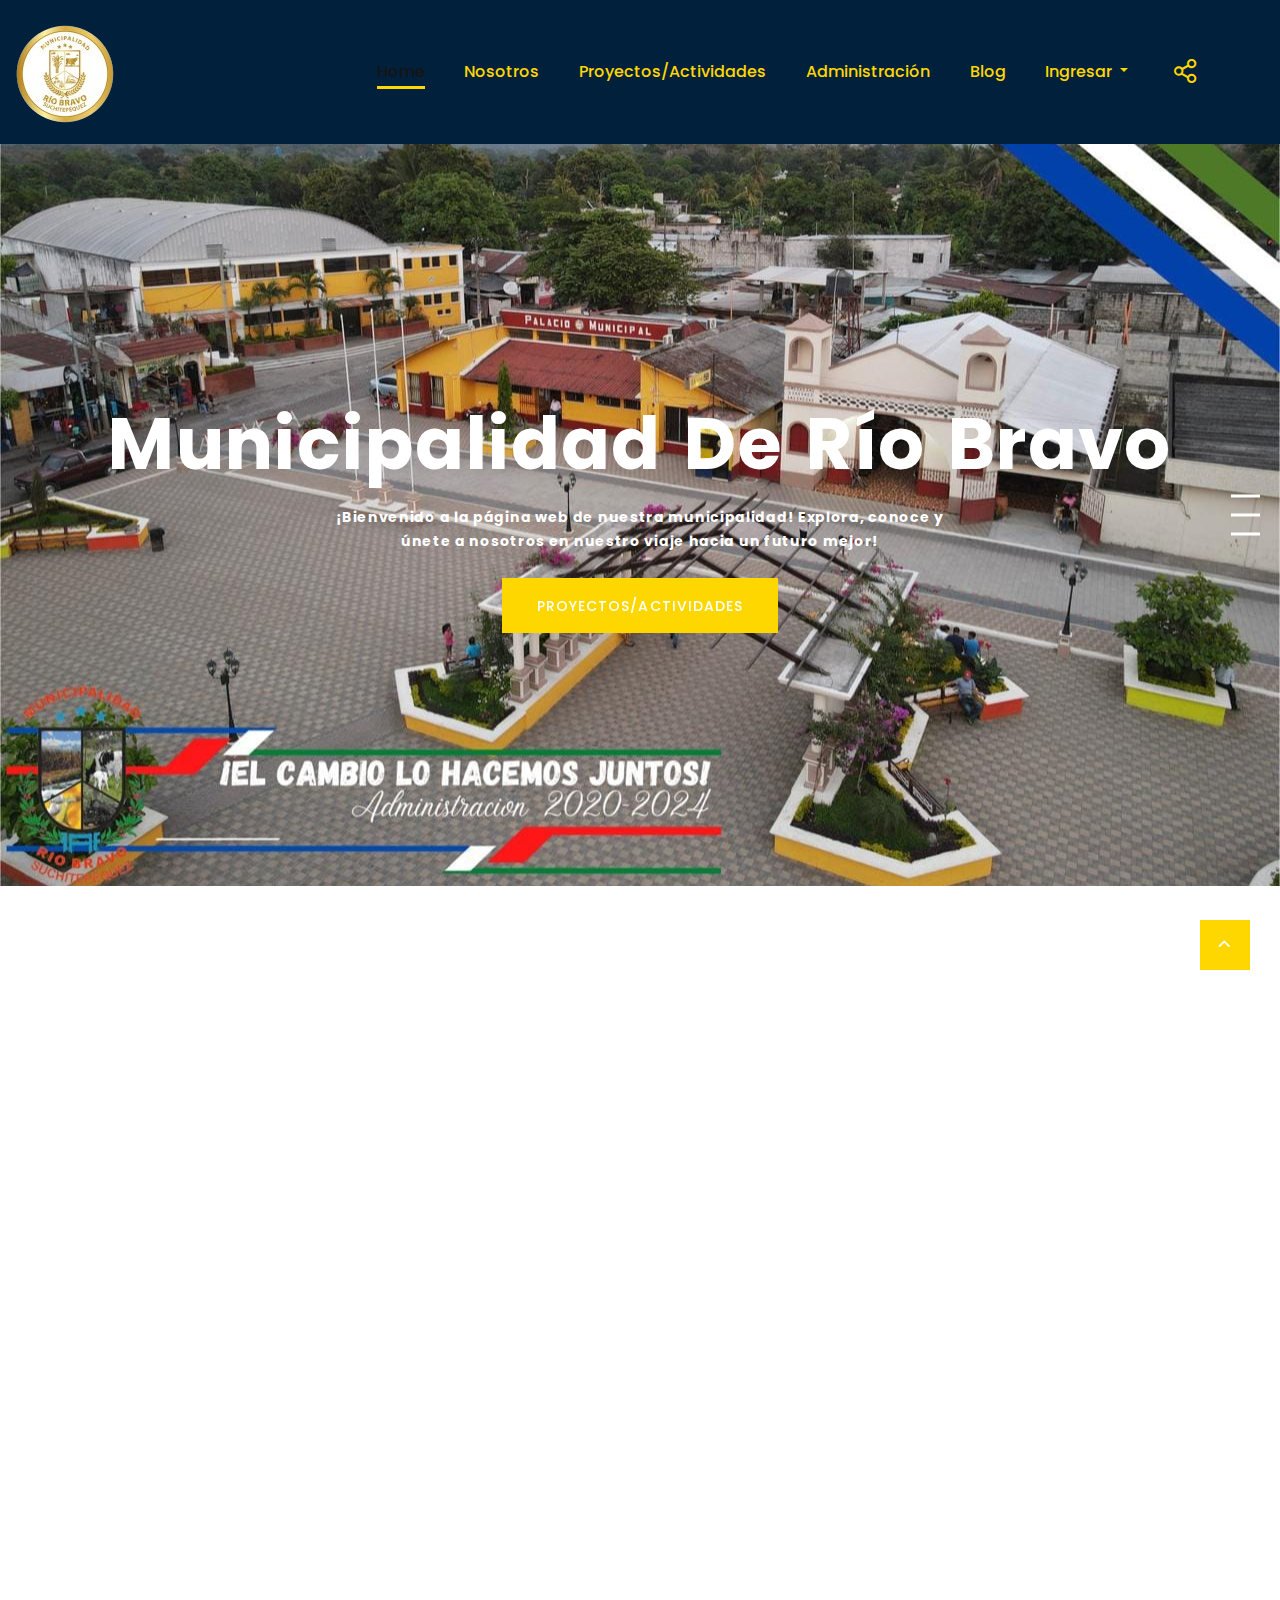
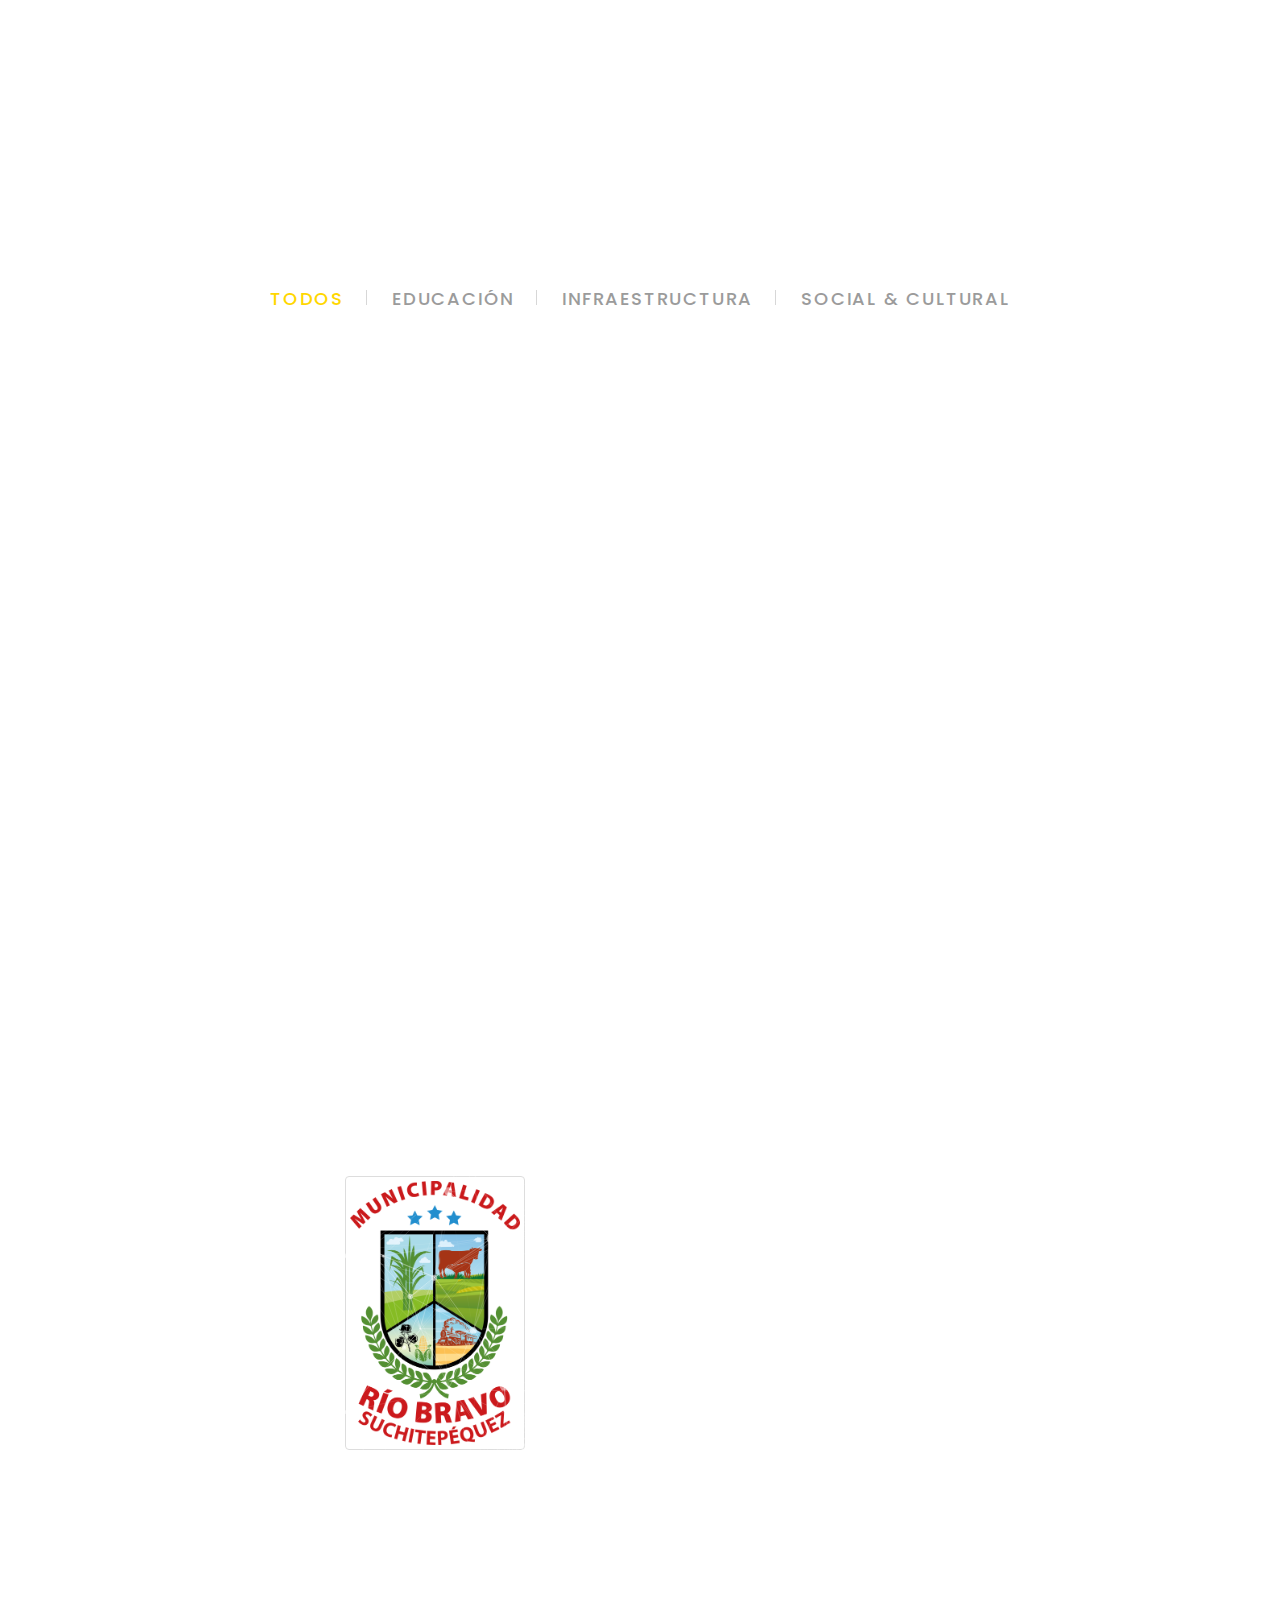
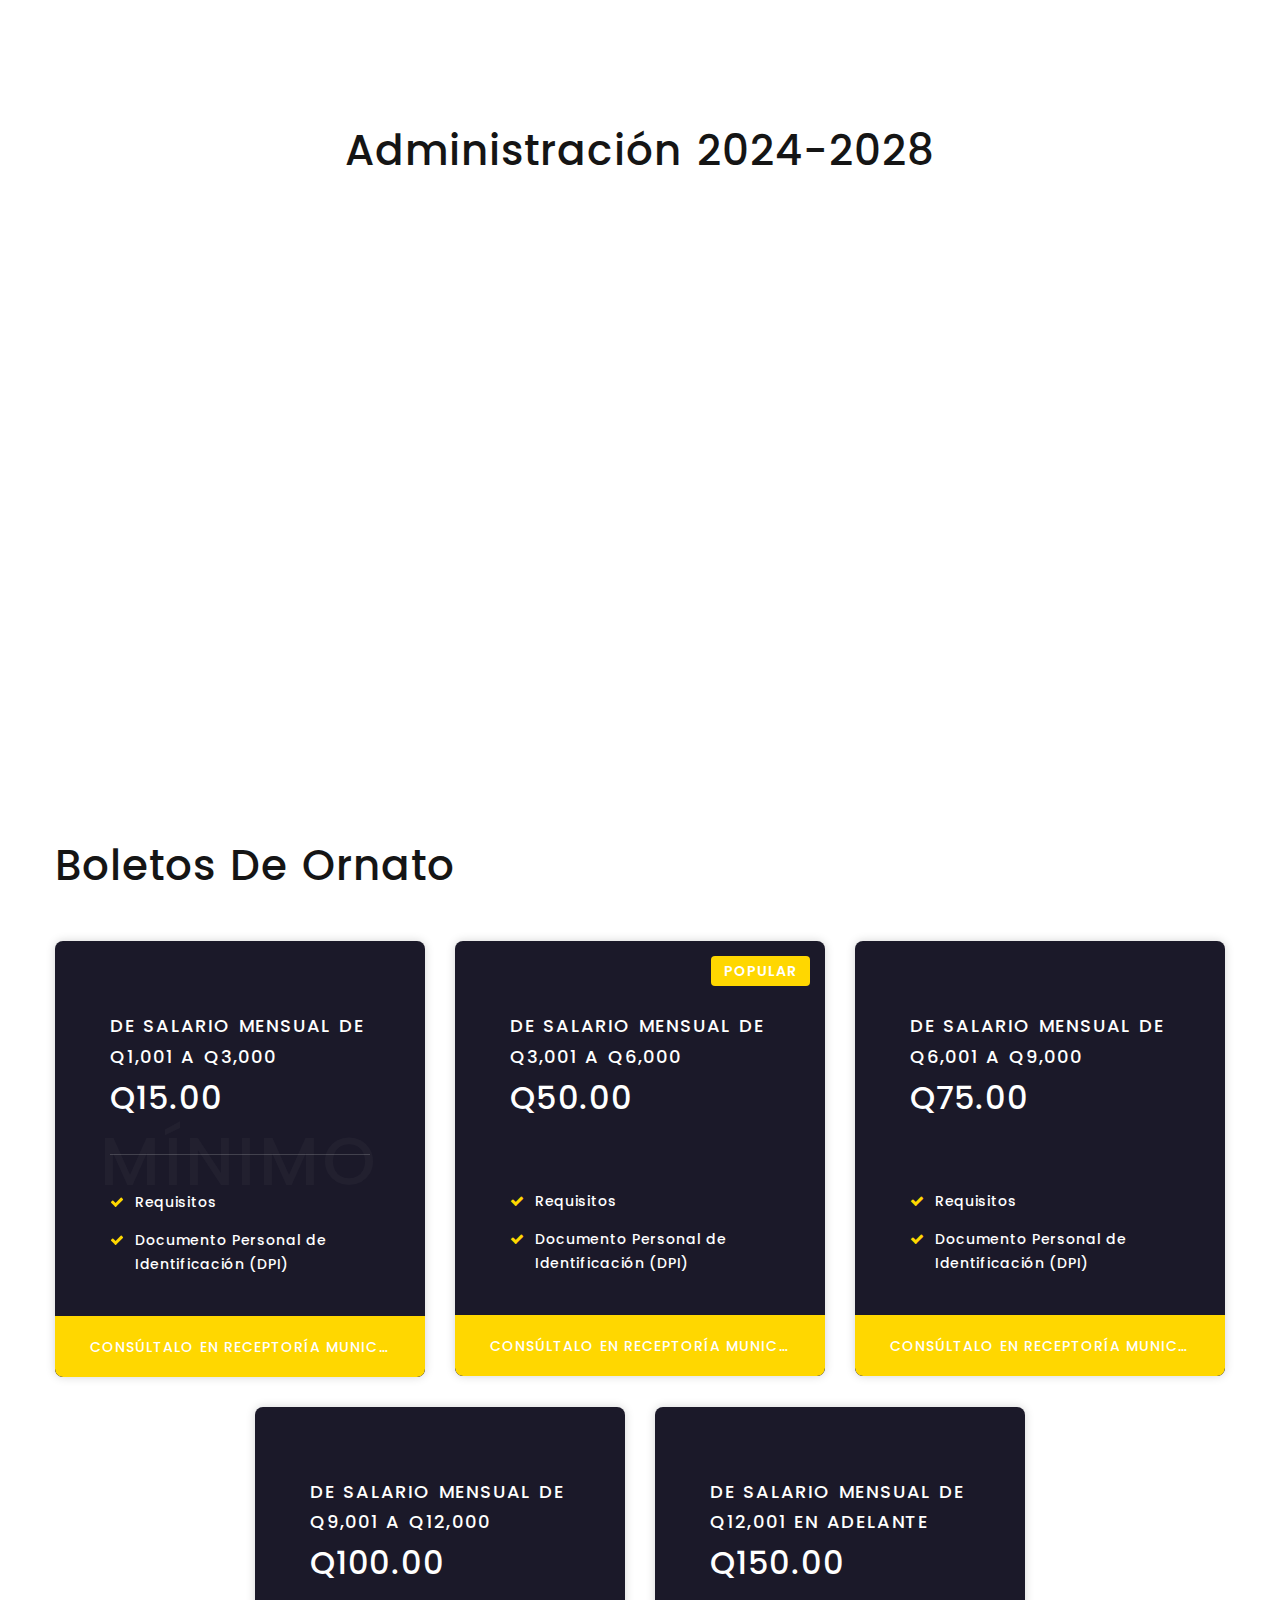
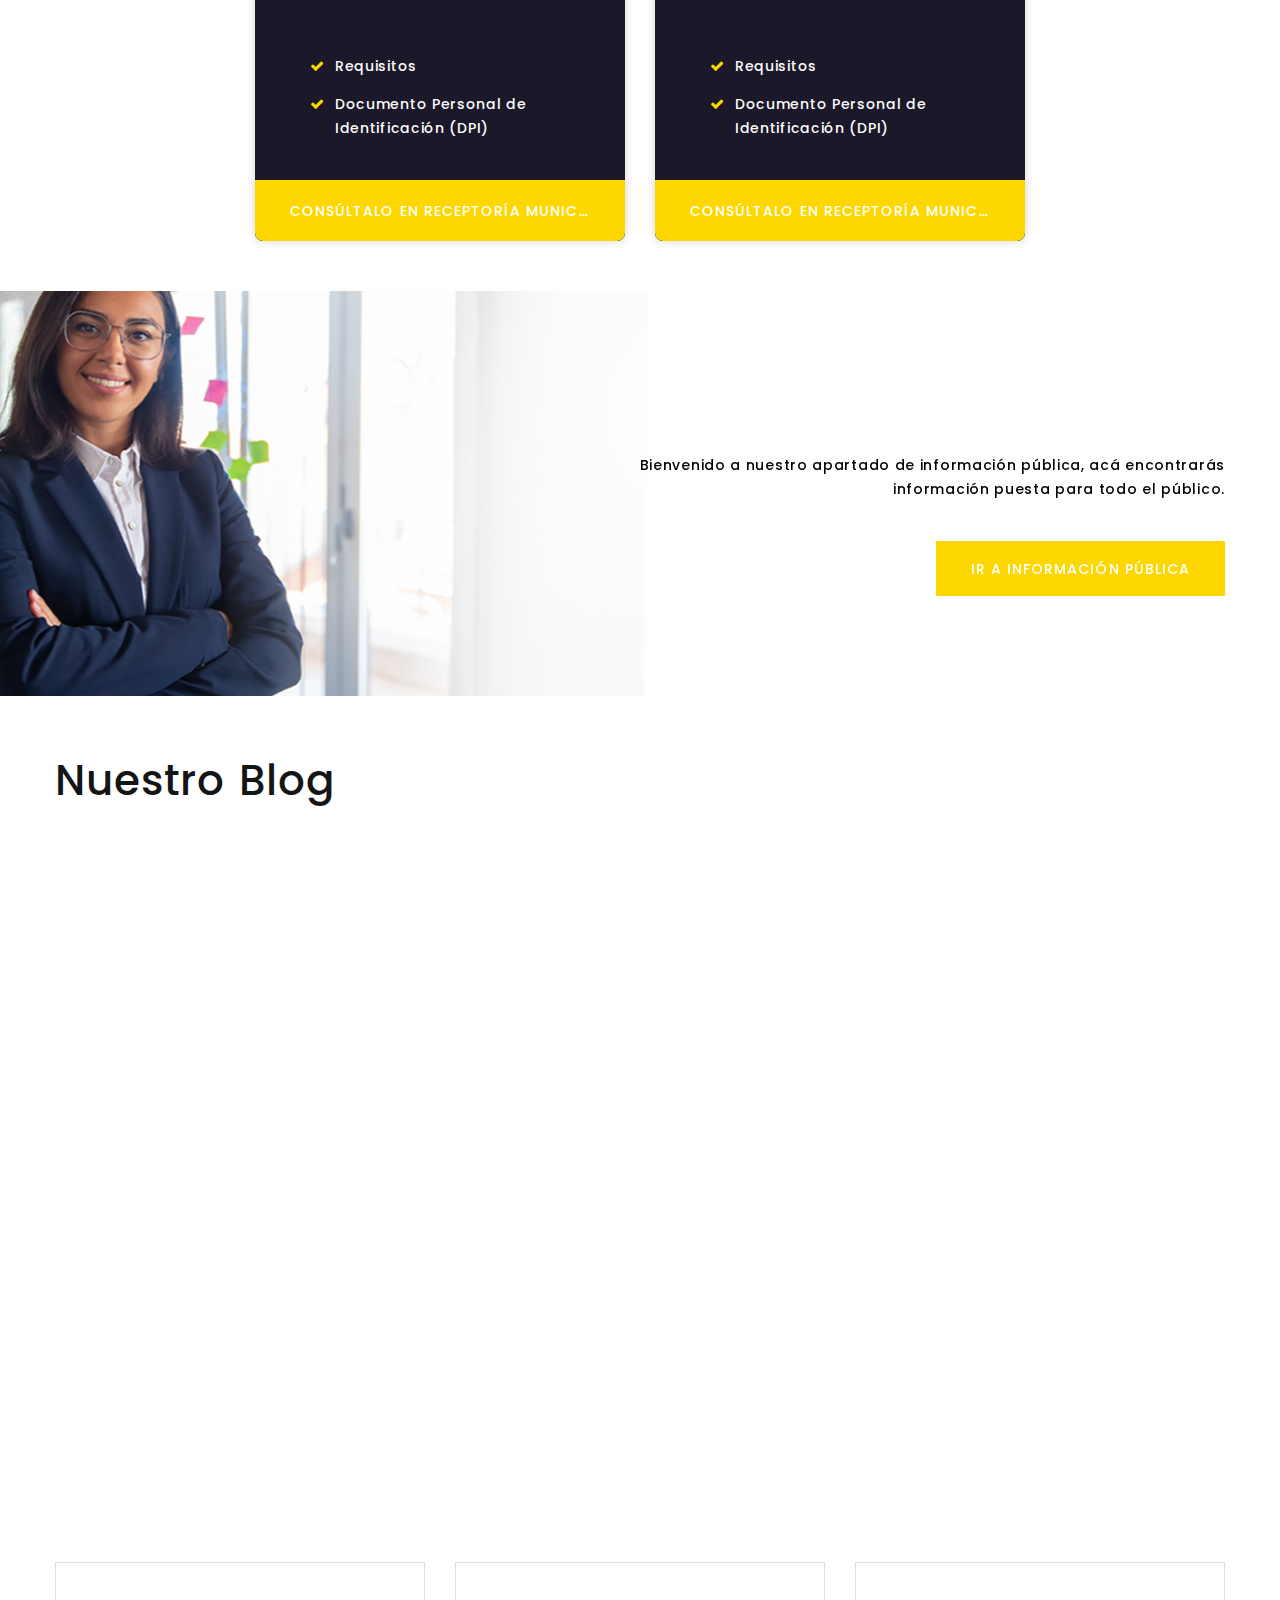
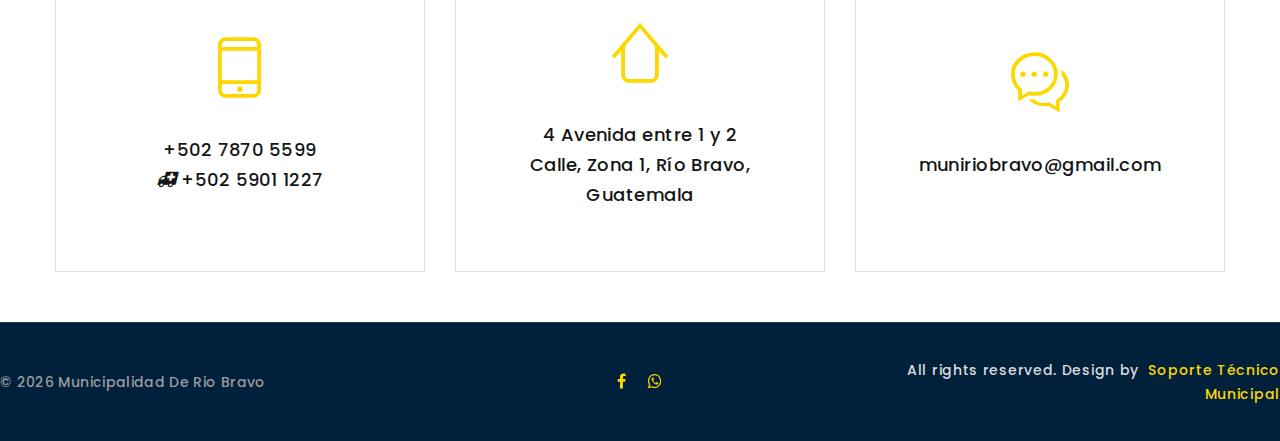
==== index.html @ 3d0d343c "Update index.html" ====
<!DOCTYPE html>
<html class="wide wow-animation" lang="en">
  <head>
    <title>Municipalidad de Río Bravo | Home</title>
    <meta name="description" content="Sitio Oficial de Municipalidad de Río Bravo">
    <meta name="format-detection" content="telephone=no">
    <meta name="viewport" content="width=device-width, height=device-height, initial-scale=1.0, maximum-scale=1.0, user-scalable=0">
    <meta http-equiv="X-UA-Compatible" content="IE=edge">
    <meta name="keywords" content="municipalidad, rio bravo, muni rio bravo, RIO BRAVO, mi muni">
    <meta charset="utf-8">
    <link rel="icon" href="images/logo2.ico" type="image/x-icon">
    <!-- Stylesheets-->
    <link rel="stylesheet" type="text/css" href="//fonts.googleapis.com/css?family=Poppins:400,500,600%7CTeko:300,400,500%7CMaven+Pro:500">
    <script src="https://cdn.jsdelivr.net/npm/bootstrap@5.3.3/dist/js/bootstrap.bundle.min.js" integrity="sha384-YvpcrYf0tY3lHB60NNkmXc5s9fDVZLESaAA55NDzOxhy9GkcIdslK1eN7N6jIeHz" crossorigin="anonymous"></script>
    <link href="https://cdn.jsdelivr.net/npm/bootstrap@5.3.3/dist/css/bootstrap.min.css" rel="stylesheet" integrity="sha384-QWTKZyjpPEjISv5WaRU9OFeRpok6YctnYmDr5pNlyT2bRjXh0JMhjY6hW+ALEwIH" crossorigin="anonymous">
    <link rel="stylesheet" href="css/bootstrap.css">
    <link rel="stylesheet" href="css/fonts.css">
    <link rel="stylesheet" href="css/style.css">
    <style>.ie-panel{display: none;background: #212121;padding: 10px 0;box-shadow: 3px 3px 5px 0 rgba(0,0,0,.3);clear: both;text-align:center;position: relative;z-index: 1;} html.ie-10 .ie-panel, html.lt-ie-10 .ie-panel {display: block;}</style>
  </head>
  <body>
    <div class="ie-panel"><a href="http://windows.microsoft.com/en-US/internet-explorer/"><img src="images/ie8-panel/warning_bar_0000_us.jpg" height="42" width="820" alt="You are using an outdated browser. For a faster, safer browsing experience, upgrade for free today."></a></div>
    <div class="preloader">
      <div class="preloader-body">
        <div class="cssload-container"><span></span><span></span><span></span><span></span>
        </div>
      </div>
    </div>
    <div class="page">
      <div id="home">
        <!-- Page Header-->
        <header class="section page-header">
          <!-- RD Navbar-->
          <div class="rd-navbar-wrap">
            <nav class="rd-navbar rd-navbar-classic" data-layout="rd-navbar-fixed" data-sm-layout="rd-navbar-fixed" data-md-layout="rd-navbar-fixed" data-md-device-layout="rd-navbar-fixed" data-lg-layout="rd-navbar-static" data-lg-device-layout="rd-navbar-fixed" data-xl-layout="rd-navbar-static" data-xl-device-layout="rd-navbar-static" data-xxl-layout="rd-navbar-static" data-xxl-device-layout="rd-navbar-static" data-lg-stick-up-offset="46px" data-xl-stick-up-offset="46px" data-xxl-stick-up-offset="46px" data-lg-stick-up="true" data-xl-stick-up="true" data-xxl-stick-up="true">
              <div class="rd-navbar-main-outer">
                <div class="rd-navbar-main">
                  <!-- RD Navbar Panel-->
                  <div class="rd-navbar-panel">
                    <!-- RD Navbar Toggle-->
                    <button class="rd-navbar-toggle" data-rd-navbar-toggle=".rd-navbar-nav-wrap"><span></span></button>
                    <!-- RD Navbar Brand-->
                    <div class="rd-navbar-brand"><a class="brand" href="index.html"><img src="images/logomuni2.png" alt="" width="270" height="50"/></a></div>
                  </div>
                  <div class="rd-navbar-main-element">
                    <div class="rd-navbar-nav-wrap">
                      <!-- RD Navbar Share-->
                      <div class="rd-navbar-share fl-bigmug-line-share27" data-rd-navbar-toggle=".rd-navbar-share-list">
                        <ul class="list-inline rd-navbar-share-list">
                          <li class="rd-navbar-share-list-item"><a class="icon fa fa-facebook" href="https://www.facebook.com/muniriobravo"></a></li>
                          <li class="rd-navbar-share-list-item"><a class="icon fa fa-whatsapp" href="https://whatsapp.com/channel/0029VagT1qfKwqSZKVDNvS0j" target="_blank"></a></li>
                        </ul>
                      </div>
                      <ul class="rd-navbar-nav">
                        <li class="rd-nav-item active"><a class="rd-nav-link" href="#home">Home</a></li>
                        <li class="rd-nav-item"><a class="rd-nav-link" href="#services">Nosotros</a></li>
                        <li class="rd-nav-item"><a class="rd-nav-link" href="#projects">Proyectos/Actividades</a></li>
                        <li class="rd-nav-item"><a class="rd-nav-link" href="#team">Administración</a></li>
                        <li class="rd-nav-item"><a class="rd-nav-link" href="#news">Blog</a></li>
                        <li class="rd-nav-item">
                          <a class="rd-nav-link dropdown-toggle" href="#" role="button" data-bs-toggle="dropdown" aria-expanded="false">
                            Ingresar
                          </a>
                          <ul class="dropdown-menu">
                            <li><a class="dropdown-item" href="" style="cursor: not-allowed;" title="EN DESARROLLO">COMRED</a></li>
                            <li><a class="dropdown-item" href="" style="cursor: not-allowed;" title="EN DESARROLLO">INGRESAR</a></li>
                            <li><a class="dropdown-item" href="" style="cursor: not-allowed;" title="EN DESARROLLO">INTERNO</a></li>
                          </ul>
                        </li>
                      </ul>
                    </div>
                  </div>
                </div>
              </div>
            </nav>
          </div>
        </header>

        <!-- Swiper-->
        <section class="section swiper-container swiper-slider swiper-slider-classic" data-loop="true" data-autoplay="4859" data-simulate-touch="true" data-direction="vertical" data-nav="false">
          <div class="swiper-wrapper text-center">
            <div class="swiper-slide" data-slide-bg="images/image1.jpg">
                <div class="swiper-slide-caption section-md">
                    <div class="container">
                        <h1 class="texto1" data-caption-animate="fadeInLeft" data-caption-delay="0">Municipalidad de Río Bravo</h1>
                        <p class="text-width-large" data-caption-animate="fadeInRight" data-caption-delay="100">
                            ¡Bienvenido a la página web de nuestra municipalidad! Explora, conoce y únete a nosotros en nuestro viaje hacia un futuro mejor!
                        </p>
                        <a class="button button-primary button-ujarak" href="#projects" target="_blank" data-caption-animate="fadeInUp" data-caption-delay="200">Proyectos/Actividades</a>
                    </div>
                </div>
            </div>
            <div class="swiper-slide" data-slide-bg="images/image2.jpg">
                <div class="swiper-slide-caption section-md">
                    <div class="container">
                        <h1 class="texto1" data-caption-animate="fadeInLeft" data-caption-delay="0">Administración 2024-2028</h1>
                        <p class="text-width-large" data-caption-animate="fadeInRight" data-caption-delay="100">
                            Estamos comprometidos con el progreso y el bienestar de nuestra comunidad. Durante este período, nos esforzaremos por implementar políticas y proyectos que impulsen el desarrollo sostenible.
                        </p>
                        <a class="button button-primary button-ujarak" href="https://www.facebook.com/muniriobravo" target="_blank" data-caption-animate="fadeInUp" data-caption-delay="200">Visita Nuestras Redes Sociales</a>
                    </div>
                </div>
            </div>
            <div class="swiper-slide" data-slide-bg="images/image3.jpg">
                <div class="swiper-slide-caption section-md">
                    <div class="container">
                        <h1 class="texto1" data-caption-animate="fadeInLeft" data-caption-delay="0">El Cambio lo hacemos juntos</h1>
                        <p class="text-width-large" data-caption-animate="fadeInRight" data-caption-delay="100">
                            Suscríbete a nuestro canal en Whatsapp y mantente al pendiente de nuestras nuevas actividades/proyectos.
                        </p>
                        <a class="button button-primary button-ujarak" href="https://whatsapp.com/channel/0029VagT1qfKwqSZKVDNvS0j" target="_blank" data-caption-animate="fadeInUp" data-caption-delay="200">Únete</a>
                    </div>
                </div>
            </div>
        </div>
          <!-- Swiper Pagination-->
          <div class="swiper-pagination__module">
            <div class="swiper-pagination__fraction"><span class="swiper-pagination__fraction-index">00</span><span class="swiper-pagination__fraction-divider">/</span><span class="swiper-pagination__fraction-count">00</span></div>
            <div class="swiper-pagination__divider"></div>
            <div class="swiper-pagination"></div>
          </div>
        </section>

      </div>
      <!-- See all services-->
      <section class="section section-sm section-first bg-default text-center" id="services">
        <div class="container">
          <div class="row row-30 justify-content-center">
            <div class="col-md-7 col-lg-5 col-xl-6 text-lg-left wow fadeInUp"><img src="images/image11.jpg" alt="" width="415" height="592"/>
            </div>
            <div class="col-lg-7 col-xl-6">
              <div class="row row-30">
                <div class="col-sm-6 wow fadeInRight">
                  <article class="box-icon-modern box-icon-modern-custom">
                    <div>
                      <i class="fa fa-handshake-o" aria-hidden="true"></i>
                      <h4 class="box-icon-modern-big-title">Nuestra Visión</h3>
                      <div class="box-icon-modern-decor"></div><p class="box-icon-modern-text">Ser  una  institución   líder  en  la  prestación  de  servicios  públicos  y buscar el fortalecimiento  y  el  desarrollo  integral  invirtiendo  los  recursos  económicos  en programas  que  busquen  el  bienestar  de  la población.</p>
                    </div>
                  </article>
                </div>
                <div class="col-sm-6 wow fadeInRight" data-wow-delay=".1s">
                  <article class="box-icon-modern box-icon-modern-custom">
                    <div>
                      <i class="fa fa-gg" aria-hidden="true"></i>
                      <h4 class="box-icon-modern-big-title">Nuestra Misión</h3>
                      <div class="box-icon-modern-decor"></div><p class="box-icon-modern-text">Promover  el  desarrollo  del  municipio a través  de  actividades  para  brindar un mejor servicio  y buscar conjuntamente  un  desarrollo  socio-económico que busque mejorar la calidad de vida  y satisfaga las necesidades y  aspiraciones de la población.</p>
                    </div>
                  </article>
                </div>
              </div>
            </div>
          </div>
        </div>
      </section>

      <!-- Latest Projects-->
      <section class="section section-sm section-fluid bg-default text-center" id="projects">
        <div class="container-fluid">
          <h2 class="wow fadeInLeft">Nuestros últimos proyectos/actividades</h2>
          <p class="quote-jean wow fadeInRight" data-wow-delay=".1s">Como Municipalidad, estamos comprometidos al desarrollo de nuestro municipio, con obras para el bien común en todas las comunidades. ¡Juntos, construiremos un futuro próspero y lleno de oportunidades para todos los habitantes de nuestra población!</p>
          <div class="isotope-filters isotope-filters-horizontal">
            <button class="isotope-filters-toggle button button-md button-icon button-icon-right button-default-outline button-wapasha" data-custom-toggle="#isotope-3" data-custom-toggle-hide-on-blur="true" data-custom-toggle-disable-on-blur="true"><span class="icon fa fa-caret-down"></span>Filter</button>
            <ul class="isotope-filters-list" id="isotope-3">
              <li><a class="active" href="#" data-isotope-filter="*" data-isotope-group="gallery">Todos</a></li>
              <li><a href="#" data-isotope-filter="Type 1" data-isotope-group="gallery">Educación</a></li>
              <li><a href="#" data-isotope-filter="Type 2" data-isotope-group="gallery">Infraestructura</a></li>
              <li><a href="#" data-isotope-filter="Type 3" data-isotope-group="gallery">Social & Cultural</a></li>
              <!--<li><a href="#" data-isotope-filter="Type 4" data-isotope-group="gallery">UX and Design</a></li>-->
            </ul>
          </div>
          <div class="row row-30 isotope" data-isotope-layout="fitRows" data-isotope-group="gallery" data-lightgallery="group">
            <div class="col-sm-6 col-lg-4 col-xxl-3 isotope-item wow fadeInRight" data-filter="Type 1" data-wow-delay=".1s">
              <!-- Thumbnail Classic-->
              <article class="thumbnail thumbnail-classic thumbnail-md">
                <div class="thumbnail-classic-figure"><img src="images/dia_maestro.png" alt="" width="420" height="350"/>
                </div>
                <div class="thumbnail-classic-caption">
                  <div class="thumbnail-classic-title-wrap"><a class="icon fl-bigmug-line-zoom60" href="images/celebración_día_del_maestro.jpg" data-lightgallery="item"><img src="images/celebración_día_del_maestro.jpg" alt="" width="420" height="350"/></a>
                    <h5 class="thumbnail-classic-title"><a href="#">Celebración del dia del maestro</a></h5>
                  </div>
                  <p class="thumbnail-classic-text">Los maestros juegan un rol fundamental dentro de la sociedad, pues son ellos quienes educan a las generaciones del futuro. </p>
                </div>
              </article>
            </div>
            <div class="col-sm-6 col-lg-4 col-xxl-3 isotope-item wow fadeInRight" data-filter="Type 2" data-wow-delay=".2s">
              <!-- Thumbnail Classic-->
              <article class="thumbnail thumbnail-classic thumbnail-md">
                <div class="thumbnail-classic-figure"><img src="images/mejoramiento_calle_las_flores.png" alt="" width="420" height="350"/>
                </div>
                <div class="thumbnail-classic-caption">
                  <div class="thumbnail-classic-title-wrap"><a class="icon fl-bigmug-line-zoom60" href="images/inauguración_calle_san_antonio_las_flores.jpg" data-lightgallery="item"><img src="images/inauguración_calle_san_antonio_las_flores.jpg" alt="" width="420" height="350"/></a>
                    <h5 class="thumbnail-classic-title"><a href="#">Mejoramiento de Calle en San Antonio, Las Flores</a></h5>
                  </div>
                  <p class="thumbnail-classic-text">Inauguración de la calle de San Antonio, Las Flores. En Río Bravo seguimos avanzando por un mejor futuro!</p>
                </div>
              </article>
            </div>
            <div class="col-sm-6 col-lg-4 col-xxl-3 isotope-item wow fadeInRight" data-filter="Type 2" data-wow-delay=".2s">
              <!-- Thumbnail Classic-->
              <article class="thumbnail thumbnail-classic thumbnail-md">
                <div class="thumbnail-classic-figure"><img src="images/escuela_de_varones.png" alt="" width="420" height="350"/>
                </div>
                <div class="thumbnail-classic-caption">
                  <div class="thumbnail-classic-title-wrap"><a class="icon fl-bigmug-line-zoom60" href="images/escuela_de_varones_construcción.jpg" data-lightgallery="item"><img src="images/escuela_de_varones_construcción.jpg" alt="" width="420" height="350"/></a>
                    <h5 class="thumbnail-classic-title"><a href="#">Mejoramiento de Escuela Oficial Urbana para Varones</a></h5>
                  </div>
                  <p class="thumbnail-classic-text">Inauguración de la Escuela Oficial Urbana para Varones. En Río Bravo seguimos avanzando por un mejor futuro!</p>
                </div>
              </article>
            </div>
            <div class="col-sm-6 col-lg-4 col-xxl-3 isotope-item wow fadeInRight" data-filter="Type 3" data-wow-delay=".3s">
              <!-- Thumbnail Classic-->
              <article class="thumbnail thumbnail-classic thumbnail-md">
                <div class="thumbnail-classic-figure"><img src="images/día_de_la_madre.png" alt="" width="420" height="350"/>
                </div>
                <div class="thumbnail-classic-caption">
                  <div class="thumbnail-classic-title-wrap"><a class="icon fl-bigmug-line-zoom60" href="images/celebración_día_de_la_madre.jpg" data-lightgallery="item"><img src="images/celebración_día_de_la_madre.jpg" alt="" width="420" height="350"/></a>
                    <h5 class="thumbnail-classic-title"><a href="#">Celebración del Día de la Madre</a></h5>
                  </div>
                  <p class="thumbnail-classic-text">¡Porque Madre solo hay una!, por eso hoy agasajamos a las madrecitas de nuestro bello municipio con las bellas notas de la Marimba y compartiendo un delicioso churrasquito para el deleite de ellas.</p>
                </div>
              </article>
            </div>
            <div class="col-sm-6 col-lg-4 col-xxl-3 isotope-item wow fadeInLeft" data-filter="Type 3">
              <!-- Thumbnail Classic-->
              <article class="thumbnail thumbnail-classic thumbnail-md">
                <div class="thumbnail-classic-figure"><img src="images/semana_santa1.png" alt="" width="420" height="350"/>
                </div>
                <div class="thumbnail-classic-caption">
                  <div class="thumbnail-classic-title-wrap"><a class="icon fl-bigmug-line-zoom60" href="images/semana_santa.jpg" data-lightgallery="item"><img src="images/semana_santa.jpg" alt="" width="420" height="350"/></a>
                    <h5 class="thumbnail-classic-title"><a href="#">Semana Santa 2024</a></h5>
                  </div>
                  <p class="thumbnail-classic-text">¡Celebramos nuestra semana santa 2024 de la mejor manera!</p>
                </div>
              </article>
            </div>
            <div class="col-sm-6 col-lg-4 col-xxl-3 isotope-item wow fadeInRight" data-filter="Type 2" data-wow-delay=".2s">
              <!-- Thumbnail Classic-->
              <article class="thumbnail thumbnail-classic thumbnail-md">
                <div class="thumbnail-classic-figure"><img src="images/mejoramiento_callesantotomas2.png" alt="" width="420" height="350"/>
                </div>
                <div class="thumbnail-classic-caption">
                  <div class="thumbnail-classic-title-wrap"><a class="icon fl-bigmug-line-zoom60" href="images/mejoramiento_callesantotomas2.png" data-lightgallery="item"><img src="images/escuela_de_varones_construcción.jpg" alt="" width="420" height="350"/></a>
                    <h5 class="thumbnail-classic-title"><a href="#">Mejoramiento 3ra Calle Santo Tomás II</a></h5>
                  </div>
                  <p class="thumbnail-classic-text">El 06 de agosto de 2024 se llevó a cabo el acto simbólico de la colocación del primer adoquín para dar inicio al proyecto.</p>
                </div>
              </article>
            </div>
<!--            <div class="col-sm-6 col-lg-4 col-xxl-3 isotope-item wow fadeInLeft" data-filter="Type 1" data-wow-delay=".1s">
Thumbnail Classic
              <article class="thumbnail thumbnail-classic thumbnail-md">
                <div class="thumbnail-classic-figure"><img src="images/fullwidth-gallery-6-420x350.jpg" alt="" width="420" height="350"/>
                </div>
                <div class="thumbnail-classic-caption">
                  <div class="thumbnail-classic-title-wrap"><a class="icon fl-bigmug-line-zoom60" href="images/grid-gallery-6-1200x800-original.jpg" data-lightgallery="item"><img src="images/fullwidth-gallery-6-420x350.jpg" alt="" width="420" height="350"/></a>
                    <h5 class="thumbnail-classic-title"><a href="#">MPlanner</a></h5>
                  </div>
                  <p class="thumbnail-classic-text">We work hard on every app to deliver top-notch features with great UI that you won’t find anywhere else.</p>
                </div>
              </article>
            </div>-->
<!--            <div class="col-sm-6 col-lg-4 col-xxl-3 isotope-item wow fadeInLeft" data-filter="Type 2" data-wow-delay=".2s">
Thumbnail Classic
              <article class="thumbnail thumbnail-classic thumbnail-md">
                <div class="thumbnail-classic-figure"><img src="images/fullwidth-gallery-7-420x350.jpg" alt="" width="420" height="350"/>
                </div>
                <div class="thumbnail-classic-caption">
                  <div class="thumbnail-classic-title-wrap"><a class="icon fl-bigmug-line-zoom60" href="images/grid-gallery-7-1200x800-original.jpg" data-lightgallery="item"><img src="images/fullwidth-gallery-7-420x350.jpg" alt="" width="420" height="350"/></a>
                    <h5 class="thumbnail-classic-title"><a href="#">Alice Messenger</a></h5>
                  </div>
                  <p class="thumbnail-classic-text">We work hard on every app to deliver top-notch features with great UI that you won’t find anywhere else.</p>
                </div>
              </article>
            </div>-->
<!--         <div class="col-sm-6 col-lg-4 col-xxl-3 isotope-item wow fadeInLeft" data-filter="Type 3" data-wow-delay=".3s">
Thumbnail Classic
              <article class="thumbnail thumbnail-classic thumbnail-md">
                <div class="thumbnail-classic-figure"><img src="images/fullwidth-gallery-8-420x350.jpg" alt="" width="420" height="350"/>
                </div>
                <div class="thumbnail-classic-caption">
                  <div class="thumbnail-classic-title-wrap"><a class="icon fl-bigmug-line-zoom60" href="images/grid-gallery-8-1200x800-original.jpg" data-lightgallery="item"><img src="images/fullwidth-gallery-8-420x350.jpg" alt="" width="420" height="350"/></a>
                    <h5 class="thumbnail-classic-title"><a href="#">WiseMoney</a></h5>
                  </div>
                  <p class="thumbnail-classic-text">We work hard on every app to deliver top-notch features with great UI that you won’t find anywhere else.</p>
                </div>
              </article>
            </div>-->
          </div>
        </div>
      </section>

      <!-- Years of experience-->
      <section class="section section-sm bg-default">
        <div class="container">
          <div class="row row-30 row-xl-24 justify-content-center align-items-center align-items-lg-start text-left">
            <div class="col-md-6 col-lg-5 col-xl-4 text-center">
              <a class="text-img" href="#">
                <div id="particles-js"></div>
                <img src="images/LogoA.png" class="img-thumbnail img_muni" alt="..." style="margin-top: -70px;" width="180px">
              </a>
            </div>
            <div class="col-sm-8 col-md-6 col-lg-5 col-xl-4">
              <div class="text-width-extra-small offset-top-lg-24 wow fadeInUp">
                <h3 class="title-decoration-lines-left" style="font-size: 35px;">Nuestro Deseo</h3>
                <p class="text-gray-500" style="font-size: 15px;">Seguir aportando al desarrollo de nuestro municipio, trabajando incansablemente para construir una comunidad más fuerte, inclusiva y próspera. ¡Cada acción cuenta en nuestro camino hacia un futuro mejor para todos!</p>
              </div>
            </div>
          </div>
        </div>
        
<!--            <div class="col-sm-10 col-md-8 col-lg-6 col-xl-4 wow fadeInRight" data-wow-delay=".1s">
              <div class="row justify-content-center border-2-column offset-top-xl-26">
                <div class="col-9 col-sm-6">
                  <div class="counter-amy">
                    <div class="counter-amy-number"><span class="counter">2</span><span class="symbol">k</span>
                    </div>
                    <h6 class="counter-amy-title">apps developed</h6>
                  </div>
                </div>
                <div class="col-9 col-sm-6">
                  <div class="counter-amy">
                    <div class="counter-amy-number"><span class="counter">40</span>
                    </div>
                    <h6 class="counter-amy-title">Consultants</h6>
                  </div>
                </div>
                <div class="col-9 col-sm-6">
                  <div class="counter-amy">
                    <div class="counter-amy-number"><span class="counter">12</span>
                    </div>
                    <h6 class="counter-amy-title">Awards won</h6>
                  </div>
                </div>
                <div class="col-9 col-sm-6">
                  <div class="counter-amy">
                    <div class="counter-amy-number"><span class="counter">160</span>
                    </div>
                    <h6 class="counter-amy-title">Employees</h6>
                  </div>
                </div>
              </div>
            </div>-->
            <div class="col-lg-6 col-xl-12 align-self-center">
              <div class="row row-30 justify-content-center">
                <div class="col-sm-6 col-md-5 col-lg-6 col-xl-3 wow fadeInLeft"><a class="clients-classic" href="#"><img src="images/image7.png" alt="" width="270" height="117"/></a></div>
                <div class="col-sm-6 col-md-5 col-lg-6 col-xl-3 wow fadeInLeft" data-wow-delay=".1s"><a class="clients-classic" href="#"><img src="images/image8.png" alt="" width="270" height="117"/></a></div>
                <div class="col-sm-6 col-md-5 col-lg-6 col-xl-3 wow fadeInLeft" data-wow-delay=".2s"><a class="clients-classic" href="#"><img src="images/image9.png" alt="" width="270" height="117"/></a></div>
                <div class="col-sm-6 col-md-5 col-lg-6 col-xl-3 wow fadeInLeft" data-wow-delay=".3s"><a class="clients-classic" href="#"><img src="images/image10.png" alt="" width="270" height="117"/></a></div>
              </div>
            </div>
          </div>
        </div>
      </section>

      <!-- Meet The Team-->
      <section class="section section-sm section-fluid bg-default" id="team">
        <div class="container-fluid">
          <h2 style="text-align: center;">Administración 2024-2028</h2>
          <div class="row row-sm row-30 justify-content-center">
            <div class="col-md-6 col-lg-5 col-xl-3 wow fadeInRight">
              <!-- Team Classic-->
              <article class="team-classic team-classic-lg"><a class="team-classic-figure" href="#"><img src="images/alcalde1.jpg" alt="" width="420" height="424"/></a>
                <div class="team-classic-caption">
                  <h4 class="team-classic-name"><a href="#">Juan Francisco López Díaz</a></h4>
                  <p class="team-classic-status">Alcalde Municipal</p>
                </div>
              </article>
            </div>
            <div class="col-md-6 col-lg-5 col-xl-3 wow fadeInRight" data-wow-delay=".1s">
              <!-- Team Classic-->
              <article class="team-classic team-classic-lg"><a class="team-classic-figure" href="#"><img src="images/concejo_municipal2.png" alt="" width="420" height="424"/></a>
                <div class="team-classic-caption">
                  <h4 class="team-classic-name"><a href="#"></a></h4>
                  <p class="team-classic-status">Concejo Municipal</p>
                </div>
              </article>
            </div>
 <!--       <div class="col-md-6 col-lg-5 col-xl-3 wow fadeInRight" data-wow-delay=".2s">

              <article class="team-classic team-classic-lg"><a class="team-classic-figure" href="#"><img src="images/team-13-420x424.jpg" alt="" width="420" height="424"/></a>
                <div class="team-classic-caption">
                  <h4 class="team-classic-name"><a href="#">Sam Robinson</a></h4>
                  <p class="team-classic-status">Senior Developer</p>
                </div>
              </article>
            </div>
            <div class="col-md-6 col-lg-5 col-xl-3 wow fadeInRight" data-wow-delay=".3s">

              <article class="team-classic team-classic-lg"><a class="team-classic-figure" href="#"><img src="images/team-14-420x424.jpg" alt="" width="420" height="424"/></a>
                <div class="team-classic-caption">
                  <h4 class="team-classic-name"><a href="#">Mary Lee</a></h4>
                  <p class="team-classic-status">Software Developer</p>
                </div>-->
              </article>
            </div>
          </div>
        </div>
      </section>

      <!-- You dream — we embody
      <section class="section section-sm bg-default text-md-left">
        <div class="container">
          <div class="row row-50 align-items-center justify-content-center justify-content-xl-between">
            <div class="col-lg-6 col-xl-5 wow fadeInLeft">
              <h2>Get More With Us</h2>
              <div class="tabs-custom tabs-horizontal tabs-line tabs-line-big text-center text-md-left" id="tabs-6">
                <ul class="nav nav-tabs">
                  <li class="nav-item" role="presentation"><a class="nav-link nav-link-big active" href="#tabs-6-1" data-toggle="tab">01</a></li>
                  <li class="nav-item" role="presentation"><a class="nav-link nav-link-big" href="#tabs-6-2" data-toggle="tab">02</a></li>
                  <li class="nav-item" role="presentation"><a class="nav-link nav-link-big" href="#tabs-6-3" data-toggle="tab">03</a></li>
                  <li class="nav-item" role="presentation"><a class="nav-link nav-link-big" href="#tabs-6-4" data-toggle="tab">04</a></li>
                </ul>

                <div class="tab-content">
                  <div class="tab-pane fade show active" id="tabs-6-1">
                    <h5 class="font-weight-normal">FREE APPS</h5>
                    <p>We regularly upload new free apps to our website, which is fully accessible to our clients and subscribers. You can also find out about free apps in our blog.</p>
                    <div class="group-sm group-middle"><a class="button button-secondary button-pipaluk" href="#modalCta" data-toggle="modal">Get in touch</a><a class="button button-default-outline button-wapasha" href="#">Learn More</a></div>
                  </div>
                  <div class="tab-pane fade" id="tabs-6-2">
                    <h5 class="font-weight-normal">GET SOCIAL</h5>
                    <p>Every app we develop has built-in social support that allows you to stay connected to your accounts on Facebook, Instagram, Twitter and other networks.</p>
                    <div class="group-sm group-middle"><a class="button button-secondary button-pipaluk" href="#modalCta" data-toggle="modal">Get in touch</a><a class="button button-default-outline button-wapasha" href="#">Learn More</a></div>
                  </div>
                  <div class="tab-pane fade" id="tabs-6-3">
                    <h5 class="font-weight-normal">CUSTOMER SERVICE</h5>
                    <p>Every customer of RatherApp can get access to our friendly and qualified 24/7 support via chat or phone. Fell free to ask us any question!</p>
                    <div class="group-sm group-middle"><a class="button button-secondary button-pipaluk" href="#modalCta" data-toggle="modal">Get in touch</a><a class="button button-default-outline button-wapasha" href="#">Learn More</a></div>
                  </div>
                  <div class="tab-pane fade" id="tabs-6-4">
                    <h5 class="font-weight-normal">GREAT USABILITY</h5>
                    <p>All our apps are designed to have great usability in order to easily operate our applications. That is why our software has high ratings and lots of awards.</p>
                    <div class="group-sm group-middle"><a class="button button-secondary button-pipaluk" href="#modalCta" data-toggle="modal">Get in touch</a><a class="button button-default-outline button-wapasha" href="#">Learn More</a></div>
                  </div>
                </div>
              </div>
            </div>
            <div class="col-lg-6 text-center wow fadeInUp" data-wow-delay=".1s">
              <div class="owl-carousel owl-style-1" data-items="2" data-stage-padding="0" data-loop="true" data-margin="0" data-mouse-drag="true" data-autoplay="true"><a class="box-device" href="#"><img src="images/index-4-313x580.png" alt="" width="313" height="580"/></a><a class="box-device" href="#"><img src="images/index-5-313x580.png" alt="" width="313" height="580"/></a><a class="box-device" href="#"><img src="images/index-4-313x580.png" alt="" width="313" height="580"/></a><a class="box-device" href="#"><img src="images/index-5-313x580.png" alt="" width="313" height="580"/></a></div>
            </div>
          </div>
        </div>
      </section>

What people Say-->
<!--     <section class="section section-sm section-bottom-70 section-fluid bg-default">
        <div class="container-fluid">
          <h2>What people Say</h2>
          <div class="row row-50 row-sm">
            <div class="col-md-6 col-xl-4 wow fadeInRight">

              <article class="quote-modern quote-modern-custom">
                <div class="unit unit-spacing-md align-items-center">
                  <div class="unit-left"><a class="quote-modern-figure" href="#"><img class="img-circles" src="images/user-11-75x75.jpg" alt="" width="75" height="75"/></a></div>
                  <div class="unit-body">
                    <h4 class="quote-modern-cite"><a href="#">Catherine Williams</a></h4>
                    <p class="quote-modern-status">Regular client</p>
                  </div>
                </div>
                <div class="quote-modern-text">
                  <p class="q">RatherApp offers a high caliber of resources skilled in Microsoft Azure .NET, mobile and Quality Assurance. They became our true business partners over the past three years.</p>
                </div>
              </article>
            </div>
            <div class="col-md-6 col-xl-4 wow fadeInRight" data-wow-delay=".1s">

              <article class="quote-modern quote-modern-custom">
                <div class="unit unit-spacing-md align-items-center">
                  <div class="unit-left"><a class="quote-modern-figure" href="#"><img class="img-circles" src="images/user-12-75x75.jpg" alt="" width="75" height="75"/></a></div>
                  <div class="unit-body">
                    <h4 class="quote-modern-cite"><a href="#">Rupert Wood</a></h4>
                    <p class="quote-modern-status">Regular client</p>
                  </div>
                </div>
                <div class="quote-modern-text">
                  <p class="q">RatherApp powered us with a competent team to develop products for banking services. The team has been delivering results within budget and time, which is amazing.</p>
                </div>
              </article>
            </div>
            <div class="col-md-6 col-xl-4 wow fadeInRight" data-wow-delay=".2s">

              <article class="quote-modern quote-modern-custom">
                <div class="unit unit-spacing-md align-items-center">
                  <div class="unit-left"><a class="quote-modern-figure" href="#"><img class="img-circles" src="images/user-20-75x75.jpg" alt="" width="75" height="75"/></a></div>
                  <div class="unit-body">
                    <h4 class="quote-modern-cite"><a href="#">Samantha Brown</a></h4>
                    <p class="quote-modern-status">Regular client</p>
                  </div>
                </div>
                <div class="quote-modern-text">
                  <p class="q">RatherApp is a highly skilled and uniquely capable firm with multitudes of talent on-board. We have collaborated on a number of diverse projects that have been a great success.</p>
                </div>
              </article>
            </div>
          </div>
        </div>
      </section>
Pricing-->
      <section class="section section-sm section-bottom-70 section-fluid bg-default">
        <div class="container">
          <h2>Boletos de Ornato</h2>
          <div class="row row-30 justify-content-center">
            <div class="col-md-6 col-lg-5 col-xl-4">
              <div class="box-pricing box-pricing-black">
                <div class="box-pricing-body">
                  <h5 class="box-pricing-title">De salario Mensual de Q1,001 a Q3,000</h5>
                  <h3 class="box-pricing-price">Q15.00</h3>
                  <!--<div class="box-pricing-time">starting at</div>-->
                  <div class="box-pricing-divider">
                    <div class="divider"></div><span>Mínimo</span>
                  </div>
                  <ul class="box-pricing-list">
                    <li class="active">Requisitos</li>
                    <li class="active">Documento Personal de Identificación (DPI)</li>
                    <!--<li>Configuration management</li>
                    <li>Software quality assurance</li>
                    <li>App integration</li>-->
                  </ul>
                </div>
                <div class="box-pricing-button"><a class="button button-lg button-block button-primary">Consúltalo en Receptoría Municipal</a></div>
              </div>
            </div>
            <div class="col-md-6 col-lg-5 col-xl-4">
              <div class="box-pricing box-pricing-black box-pricing-popular">
                <div class="box-pricing-body">
                  <h5 class="box-pricing-title">De salario Mensual de Q3,001 a Q6,000</h5>
                  <h3 class="box-pricing-price">Q50.00</h3>
                  <div class="box-pricing-divider">
                  </div>
                  <ul class="box-pricing-list">
                    <li class="active">Requisitos</li>
                    <li class="active">Documento Personal de Identificación (DPI)</li>
                  </ul>
                </div>
                <div class="box-pricing-button"><a class="button button-lg button-block button-primary">Consúltalo en Receptoría Municipal</a></div>
                <div class="box-pricing-badge">popular</div>
              </div>
            </div>
            <div class="col-md-6 col-lg-5 col-xl-4">
              <div class="box-pricing box-pricing-black">
                <div class="box-pricing-body">
                  <h5 class="box-pricing-title">De salario Mensual de Q6,001 a Q9,000</h5>
                  <h3 class="box-pricing-price">Q75.00</h3>
                  <div class="box-pricing-divider">
                  </div>
                  <ul class="box-pricing-list">
                    <li class="active">Requisitos</li>
                    <li class="active">Documento Personal de Identificación (DPI)</li>
                  </ul>
                </div>
                <div class="box-pricing-button"><a class="button button-lg button-block button-primary">Consúltalo en Receptoría Municipal</a></div>
              </div>
            </div>
            <div class="col-md-6 col-lg-5 col-xl-4">
              <div class="box-pricing box-pricing-black box-pricing-popular">
                <div class="box-pricing-body">
                  <h5 class="box-pricing-title">De salario Mensual de Q9,001 a Q12,000</h5>
                  <h3 class="box-pricing-price">Q100.00</h3>
                  <div class="box-pricing-divider">
                  </div>
                  <ul class="box-pricing-list">
                    <li class="active">Requisitos</li>
                    <li class="active">Documento Personal de Identificación (DPI)</li>
                  </ul>
                </div>
                <div class="box-pricing-button"><a class="button button-lg button-block button-primary">Consúltalo en Receptoría Municipal</a></div>
              </div>
            </div>
            <div class="col-md-6 col-lg-5 col-xl-4">
              <div class="box-pricing box-pricing-black box-pricing-popular">
                <div class="box-pricing-body">
                  <h5 class="box-pricing-title">De salario Mensual de Q12,001 en Adelante</h5>
                  <h3 class="box-pricing-price">Q150.00</h3>
                  <div class="box-pricing-divider">
                  </div>
                  <ul class="box-pricing-list">
                    <li class="active">Requisitos</li>
                    <li class="active">Documento Personal de Identificación (DPI)</li>
                  </ul>
                </div>
                <div class="box-pricing-button"><a class="button button-lg button-block button-primary">Consúltalo en Receptoría Municipal</a></div>
              </div>
            </div>
          </div>
        </div>
      </section>
      <!--INFORMACIÓN PÚBLICA-->
      <section class="section section-fluid bg-default">
        <div class="parallax-container" data-parallax-img="images/image5.webp">
          <div class="parallax-content section-xl context-dark bg-overlay-68 bg-mobile-overlay">
            <div class="container">
              <div class="row row-30 justify-content-end text-right">
                <div class="col-sm-7">
                  <h3 style="color: black;" class="wow fadeInLeft infopublic">Accede a nuestra información pública</h3>
                  <p style="color: black;" class="infopublic">Bienvenido a nuestro apartado de información pública, acá encontrarás información puesta para todo el público.</p>
                  <div class="group-sm group-middle group justify-content-end"><a class="button button-primary button-ujarak" href="https://muniriobravo.laip.gt/">Ir a Información Pública</a></div>
                </div>
              </div>
            </div>
          </div>
        </div>
      </section>
      <!-- Latest blog posts-->
      <section class="section section-sm bg-default" id="news">
        <div class="container">
          <h2>Nuestro Blog</h2>
          <div class="row row-45">
            <div class="col-sm-6 col-lg-4 wow fadeInLeft">
              <!-- Post Modern-->
              <article class="post post-modern"><a class="post-modern-figure" href="#"><img src="images/ambulancia.jpg" alt="" width="370" height="307"/>
                  <div class="post-modern-time">
                    <time datetime="2019-07-04"><span class="post-modern-time-month">30</span><span class="post-modern-time-number">07</span></time>
                  </div></a>
                <h4 class="post-modern-title"><a href="#">Nuestra nueva ambulancia</a></h4>
                <p class="post-modern-text">La Municipalidad de Río Bravo ha recibido una generosa donación de una ambulancia totalmente equipada por parte de la empresa INTROSA S.A. Agradecemos profundamente este valioso aporte, que mejorará nuestros servicios de emergencia y atención médica en la comunidad. ¡Gracias, INTROSA S.A., por su apoyo y compromiso con Río Bravo!</p>
              </article>
            </div>
            <div class="col-sm-6 col-lg-4 wow fadeInLeft" data-wow-delay=".1s">
              <!-- Post Modern-->
              <article class="post post-modern"><a class="post-modern-figure" href="#"><img src="images/Pagos_POS_Municipalidad3.png" alt="" width="370" height="307"/>
                  <div class="post-modern-time">
                    <time datetime="2019-07-17"><span class="post-modern-time-month">07</span><span class="post-modern-time-number">06</span></time>
                  </div></a>
                <h4 class="post-modern-title"><a href="#">Pagos POS</a></h4>
                <p class="post-modern-text">La Municipalidad de Río Bravo se complace en anunciar que ahora contamos con sistemas de pago POS, permitiendo a los ciudadanos pagar sus servicios con tarjeta de crédito o débito. Esta nueva opción busca facilitar y agilizar los procesos de pago para todos. ¡Seguimos trabajando para mejorar nuestros servicios!</p>
              </article>
            </div>
            <div class="col-sm-6 col-lg-4 wow fadeInLeft" data-wow-delay=".2s">
              <!-- Post Modern-->
              <article class="post post-modern"><a class="post-modern-figure" href="#"><img src="images/independencia3.png" alt="" width="370" height="307"/>
                  <div class="post-modern-time">
                    <time datetime="2019-07-22"><span class="post-modern-time-month">15</span><span class="post-modern-time-number">09</span></time>
                  </div></a>
                <h4 class="post-modern-title"><a href="#">¡Se Acercan Nuestras Fiestas Patrias!</a></h4>
                <p class="post-modern-text">La Municipalidad de Río Bravo se complace en anunciar que estamos a punto de celebrar nuestras Fiestas Patrias. Invitamos a toda la comunidad a unirse a las festividades y disfrutar de los eventos y actividades que hemos preparado. ¡Celebremos juntos con orgullo y alegría nuestras tradiciones y cultura!</p>
              </article>
            </div>
          </div>
        </div>
      </section>

      <!-- Contact information-->
      <section class="section section-sm bg-default">
        <div class="container">
          <div class="row row-30 justify-content-center">
            <div class="col-sm-8 col-md-6 col-lg-4">
              <article class="box-contacts">
                <div class="box-contacts-body">
                  <div class="box-contacts-icon fl-bigmug-line-cellphone55"></div>
                  <div class="box-contacts-decor"></div>
                  <p class="box-contacts-link"><a href="tel:+502 7870 5599">+502 7870 5599</a></p>
                  <p class="box-contacts-link"><i class="fa fa-ambulance"></i><a href="tel:+502 5901 1227"> +502 5901 1227</a></p>
                </div>
              </article>
            </div>
            <div class="col-sm-8 col-md-6 col-lg-4">
              <article class="box-contacts">
                <div class="box-contacts-body">
                  <div class="box-contacts-icon fl-bigmug-line-up104"></div>
                  <div class="box-contacts-decor"></div>
                  <p class="box-contacts-link"><a href="https://maps.app.goo.gl/1ygpRnRpXFF3QYNd6">4 Avenida entre 1 y 2 Calle, Zona 1, Río Bravo, Guatemala</a></p>
                </div>
              </article>
            </div>
            <div class="col-sm-8 col-md-6 col-lg-4">
              <article class="box-contacts">
                <div class="box-contacts-body">
                  <div class="box-contacts-icon fl-bigmug-line-chat55"></div>
                  <div class="box-contacts-decor"></div>
                  <p class="box-contacts-link"><a href="mailto:muniriobravo@gmail.com">muniriobravo@gmail.com</a></p>
                </div>
              </article>
            </div>
          </div>
        </div>
      </section>

      <!-- Contact Form
      <section class="section section-sm section-last bg-default text-left" id="contacts">
        <div class="container">
          <article class="title-classic">
            <div class="title-classic-title">
              <h3>Get in touch</h3>
            </div>
            <div class="title-classic-text">
              <p>If you have any questions, just fill in the contact form, and we will answer you shortly.</p>
            </div>
          </article>
          <form class="rd-form rd-form-variant-2 rd-mailform" data-form-output="form-output-global" data-form-type="contact" method="post" action="bat/rd-mailform.php">
            <div class="row row-14 gutters-14">
              <div class="col-md-4">
                <div class="form-wrap">
                  <input class="form-input" id="contact-your-name-2" type="text" name="name" data-constraints="@Required">
                  <label class="form-label" for="contact-your-name-2">Your Name</label>
                </div>
              </div>
              <div class="col-md-4">
                <div class="form-wrap">
                  <input class="form-input" id="contact-email-2" type="email" name="email" data-constraints="@Email @Required">
                  <label class="form-label" for="contact-email-2">E-mail</label>
                </div>
              </div>
              <div class="col-md-4">
                <div class="form-wrap">
                  <input class="form-input" id="contact-phone-2" type="text" name="phone" data-constraints="@Numeric">
                  <label class="form-label" for="contact-phone-2">Phone</label>
                </div>
              </div>
              <div class="col-12">
                <div class="form-wrap">
                  <label class="form-label" for="contact-message-2">Message</label>
                  <textarea class="form-input textarea-lg" id="contact-message-2" name="message" data-constraints="@Required"></textarea>
                </div>
              </div>
            </div>
            <button class="button button-primary button-pipaluk" type="submit">Send Message</button>
          </form>
        </div>
      </section>
-->

      <!-- RD Google Map
      <section class="section section-fluid">

        <section class="section">
          <div class="google-map-container" data-center="6036 Richmond hwy., Alexandria, VA, 2230" data-zoom="5" data-styles="[{&quot;featureType&quot;:&quot;administrative&quot;,&quot;elementType&quot;:&quot;labels.text.fill&quot;,&quot;stylers&quot;:[{&quot;color&quot;:&quot;#444444&quot;}]},{&quot;featureType&quot;:&quot;landscape&quot;,&quot;elementType&quot;:&quot;all&quot;,&quot;stylers&quot;:[{&quot;color&quot;:&quot;#f2f2f2&quot;}]},{&quot;featureType&quot;:&quot;poi&quot;,&quot;elementType&quot;:&quot;all&quot;,&quot;stylers&quot;:[{&quot;visibility&quot;:&quot;off&quot;}]},{&quot;featureType&quot;:&quot;poi.business&quot;,&quot;elementType&quot;:&quot;geometry.fill&quot;,&quot;stylers&quot;:[{&quot;visibility&quot;:&quot;on&quot;}]},{&quot;featureType&quot;:&quot;road&quot;,&quot;elementType&quot;:&quot;all&quot;,&quot;stylers&quot;:[{&quot;saturation&quot;:-100},{&quot;lightness&quot;:45}]},{&quot;featureType&quot;:&quot;road.highway&quot;,&quot;elementType&quot;:&quot;all&quot;,&quot;stylers&quot;:[{&quot;visibility&quot;:&quot;simplified&quot;}]},{&quot;featureType&quot;:&quot;road.arterial&quot;,&quot;elementType&quot;:&quot;labels.icon&quot;,&quot;stylers&quot;:[{&quot;visibility&quot;:&quot;off&quot;}]},{&quot;featureType&quot;:&quot;transit&quot;,&quot;elementType&quot;:&quot;all&quot;,&quot;stylers&quot;:[{&quot;visibility&quot;:&quot;off&quot;}]},{&quot;featureType&quot;:&quot;water&quot;,&quot;elementType&quot;:&quot;all&quot;,&quot;stylers&quot;:[{&quot;color&quot;:&quot;#b4d4e1&quot;},{&quot;visibility&quot;:&quot;on&quot;}]}]">
            <div class="google-map"></div>
            <ul class="google-map-markers">
              <li data-location="6036 Richmond hwy., Alexandria, VA, 2230" data-description="6036 Richmond hwy., Alexandria, VA, 2230" data-icon="images/gmap_marker.png" data-icon-active="images/gmap_marker_active.png"></li>
            </ul>
          </div>
        </section>
      </section>
Page Footer-->
      <!--<footer class="section section-fluid footer-minimal context-dark">
        <div class="bg-gray-15">
          <div class="container-fluid">
            <div class="footer-minimal-inset oh">
              <ul class="footer-list-category-2">
                <li><a href="#">UI Design</a></li>
                <li><a href="#">Windows/Mac OS Apps</a></li>
                <li><a href="#">Android/iOS Apps</a></li>
                <li><a href="#">Cloud Solutions</a></li>
                <li><a href="#">Customer Support</a></li>
              </ul>
            </div>-->
            <div class="footer-minimal-bottom-panel text-sm-left">
              <div class="row row-10 align-items-md-center">
                <div class="col-sm-6 col-md-4 text-sm-right text-md-center">
                  <div>
                    <ul class="list-inline list-inline-sm footer-social-list-2">
                      <li><a class="icon fa fa-facebook" style="color: #FFD700;" href="https://www.facebook.com/muniriobravo"></a></li>
                      <li><a class="icon fa fa-whatsapp" style="color: #FFD700;" href="https://whatsapp.com/channel/0029VagT1qfKwqSZKVDNvS0j  "></a></li>
                    </ul>
                  </div>
                </div>
                <div class="col-sm-6 col-md-4 order-sm-first">
                  <!-- Rights-->
                  <p class="rights"><span>&copy;&nbsp;</span><span class="copyright-year"></span> <span>Municipalidad De Rio Bravo</span>
                  </p>
                </div>
                <div class="col-sm-6 col-md-4 text-md-right"><span style="color: rgb(220, 220, 221);">All rights reserved.</span> <span style="color: rgb(220, 220, 221);">Design&nbsp;by&nbsp; <span style="color: #FFD700;">Soporte Técnico Municipal</span></span>
                </div>
              </div>
            </div>
          </div>
        </div>
      </footer>

      <div class="modal fade" id="modalCta" tabindex="-1" role="dialog" aria-hidden="true">
        <div class="modal-dialog" role="document">
          <div class="modal-content">
            <div class="modal-header">
              <h4>Contact Us</h4>
              <button class="close" type="button" data-dismiss="modal" aria-label="Close"><span aria-hidden="true">×</span></button>
            </div>
            <div class="modal-body">
              <form class="rd-form rd-form-variant-2 rd-mailform" data-form-output="form-output-global" data-form-type="contact-modal" method="post" action="bat/rd-mailform.php">
                <div class="row row-14 gutters-14">
                  <div class="col-12">
                    <div class="form-wrap">
                      <input class="form-input" id="contact-modal-name" type="text" name="name" data-constraints="@Required">
                      <label class="form-label" for="contact-modal-name">Your Name</label>
                    </div>
                  </div>
                  <div class="col-12">
                    <div class="form-wrap">
                      <input class="form-input" id="contact-modal-email" type="email" name="email" data-constraints="@Email @Required">
                      <label class="form-label" for="contact-modal-email">E-mail</label>
                    </div>
                  </div>
                  <div class="col-12">
                    <div class="form-wrap">
                      <input class="form-input" id="contact-modal-phone" type="text" name="phone" data-constraints="@Numeric">
                      <label class="form-label" for="contact-modal-phone">Phone</label>
                    </div>
                  </div>
                  <div class="col-12">
                    <div class="form-wrap">
                      <label class="form-label" for="contact-modal-message">Message</label>
                      <textarea class="form-input textarea-lg" id="contact-modal-message" name="message" data-constraints="@Required"></textarea>
                    </div>
                  </div>
                </div>
                <button class="button button-primary button-pipaluk" type="submit">Send Message</button>
              </form>
            </div>
          </div>
        </div>
      </div>
    </div>
    <!-- Global Mailform Output-->
    <div class="snackbars" id="form-output-global"></div>
    <!-- Javascript-->
    <script src="js/core.min.js"></script>
    <script src="js/script.js"></script>
    <!-- coded by Himic-->
  </body>
</html>
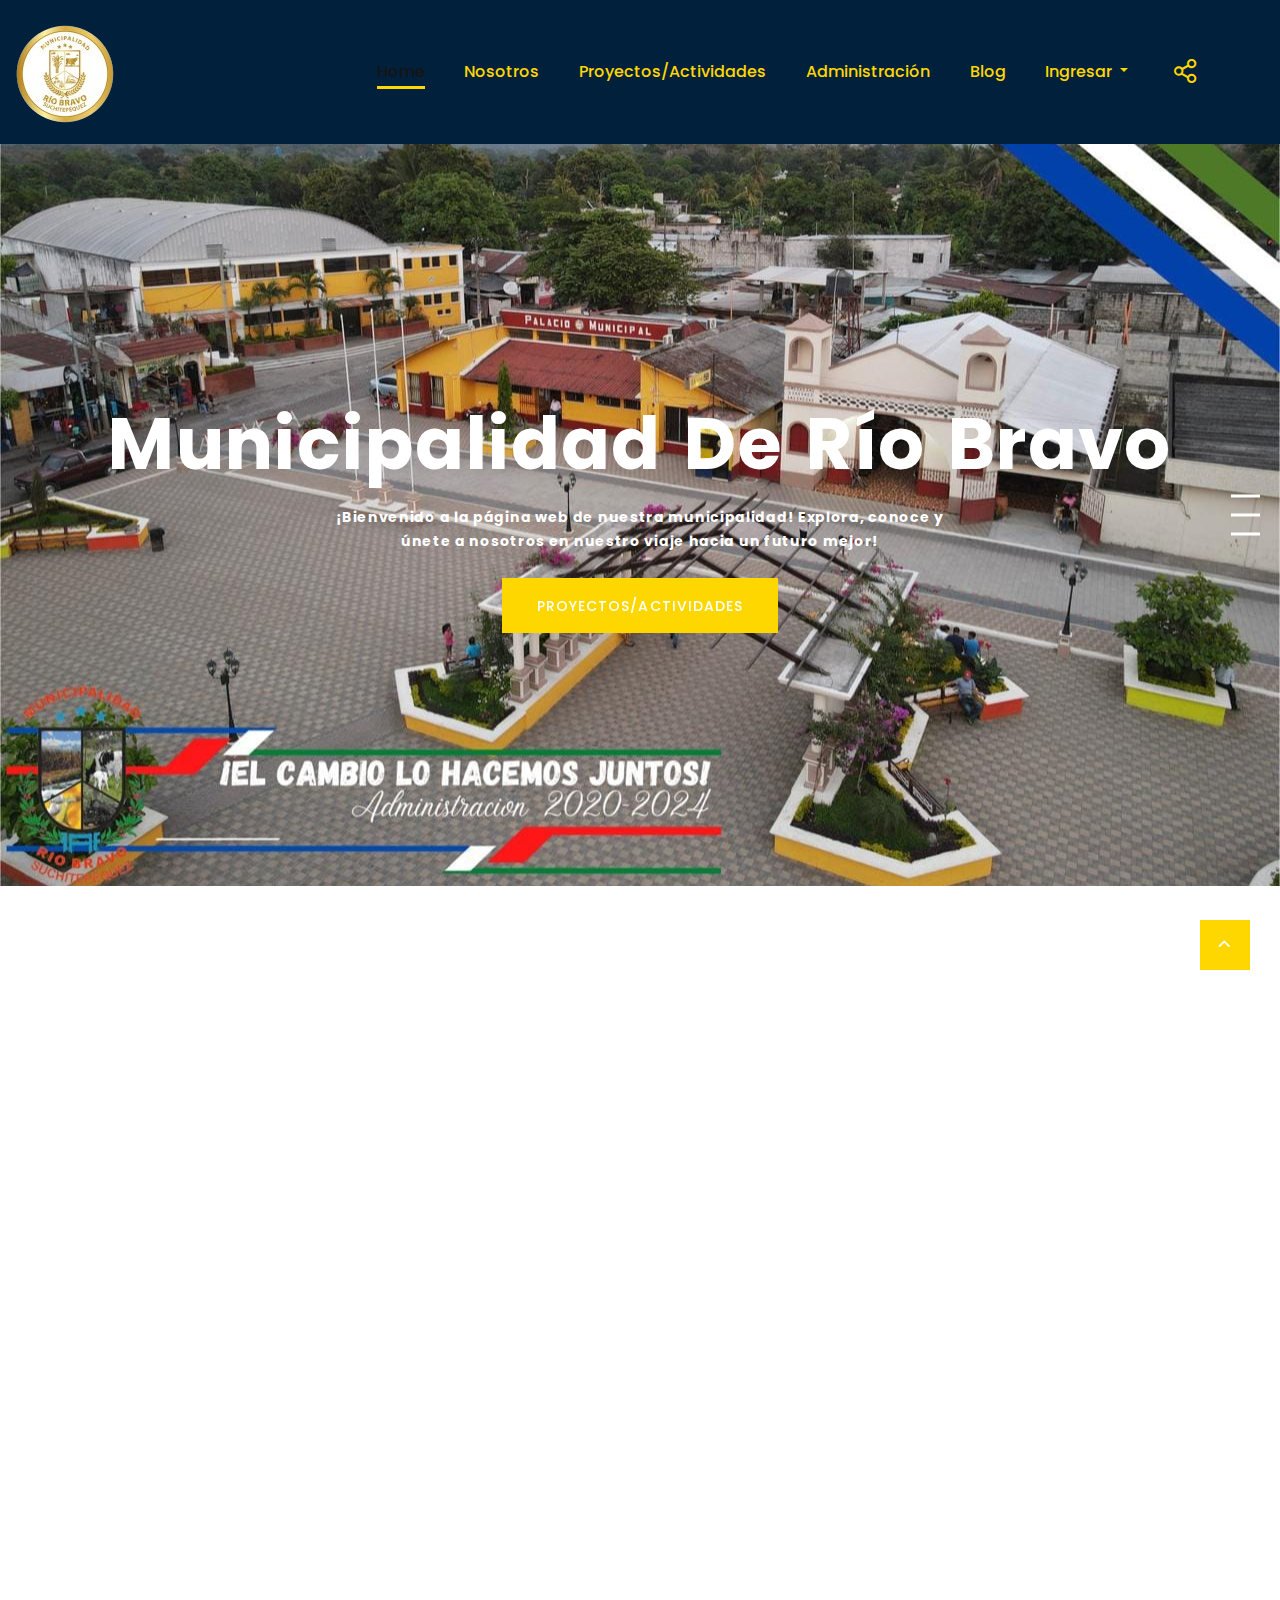
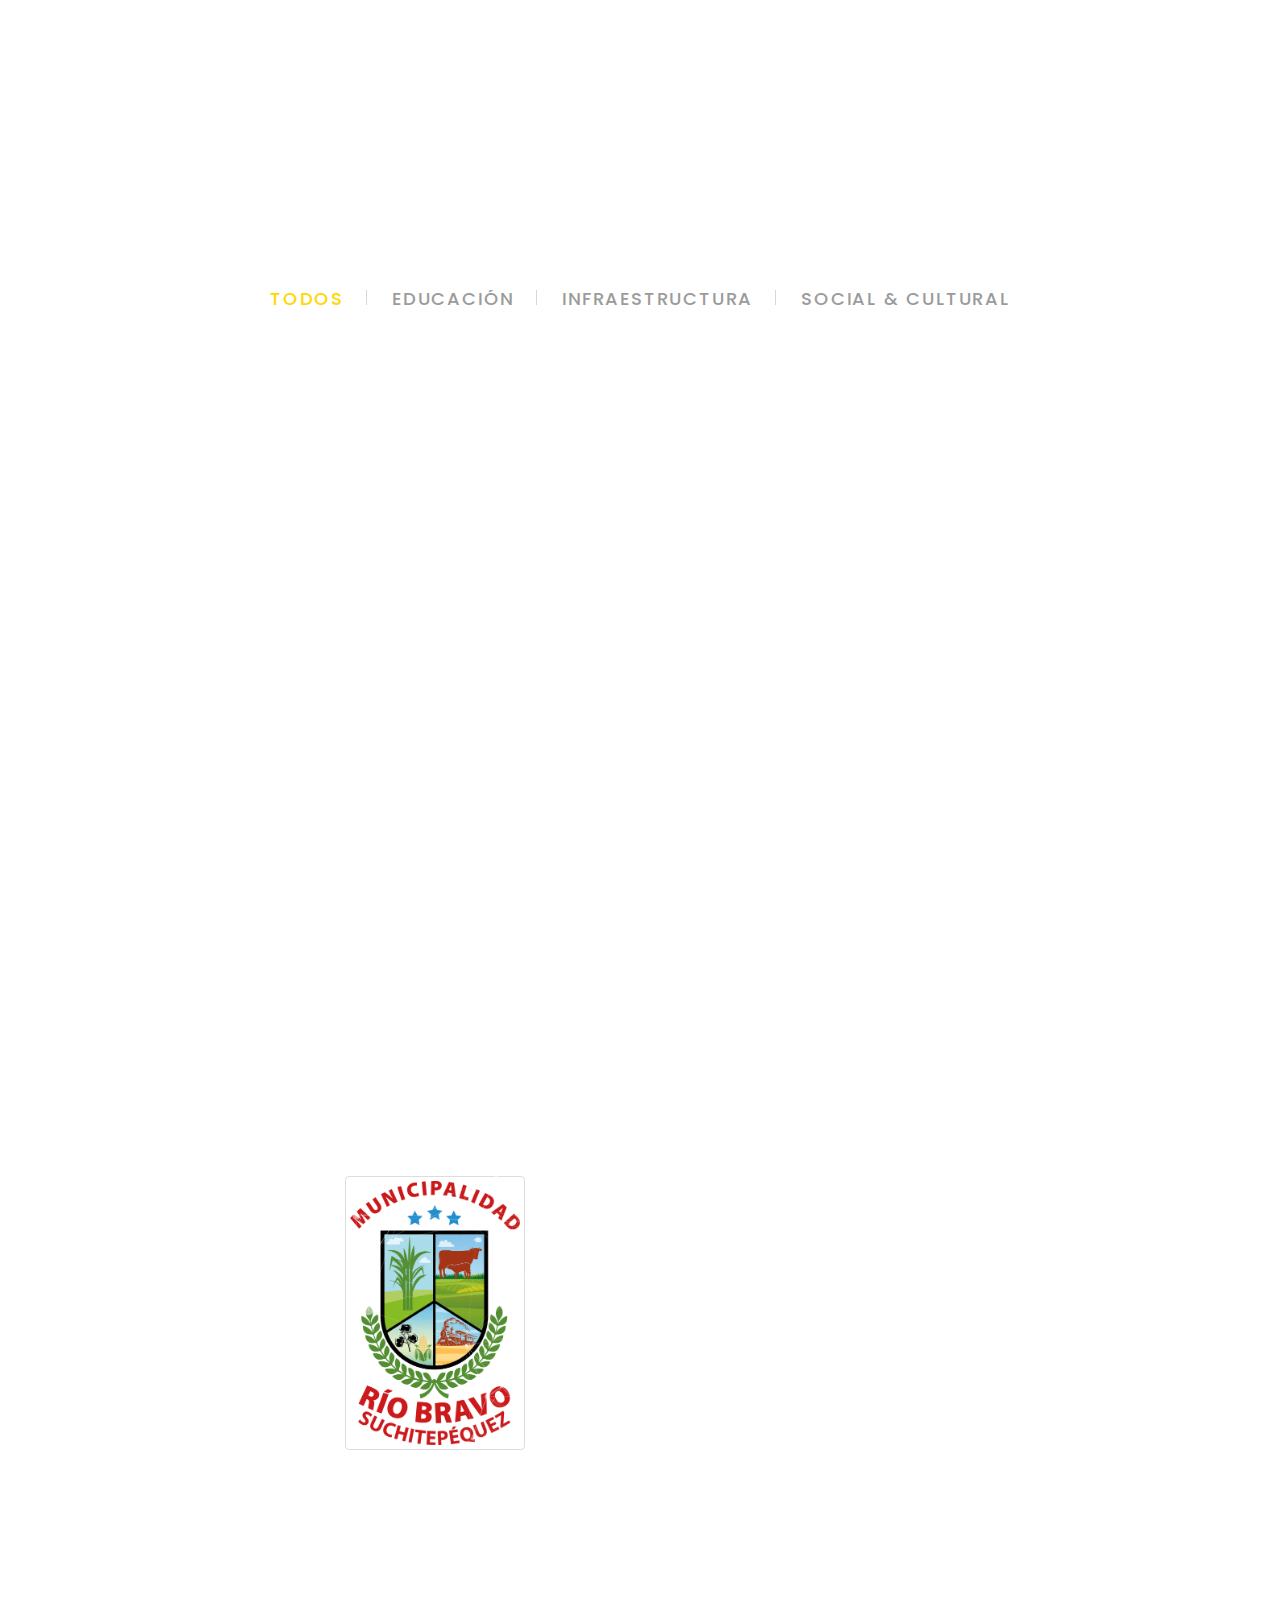
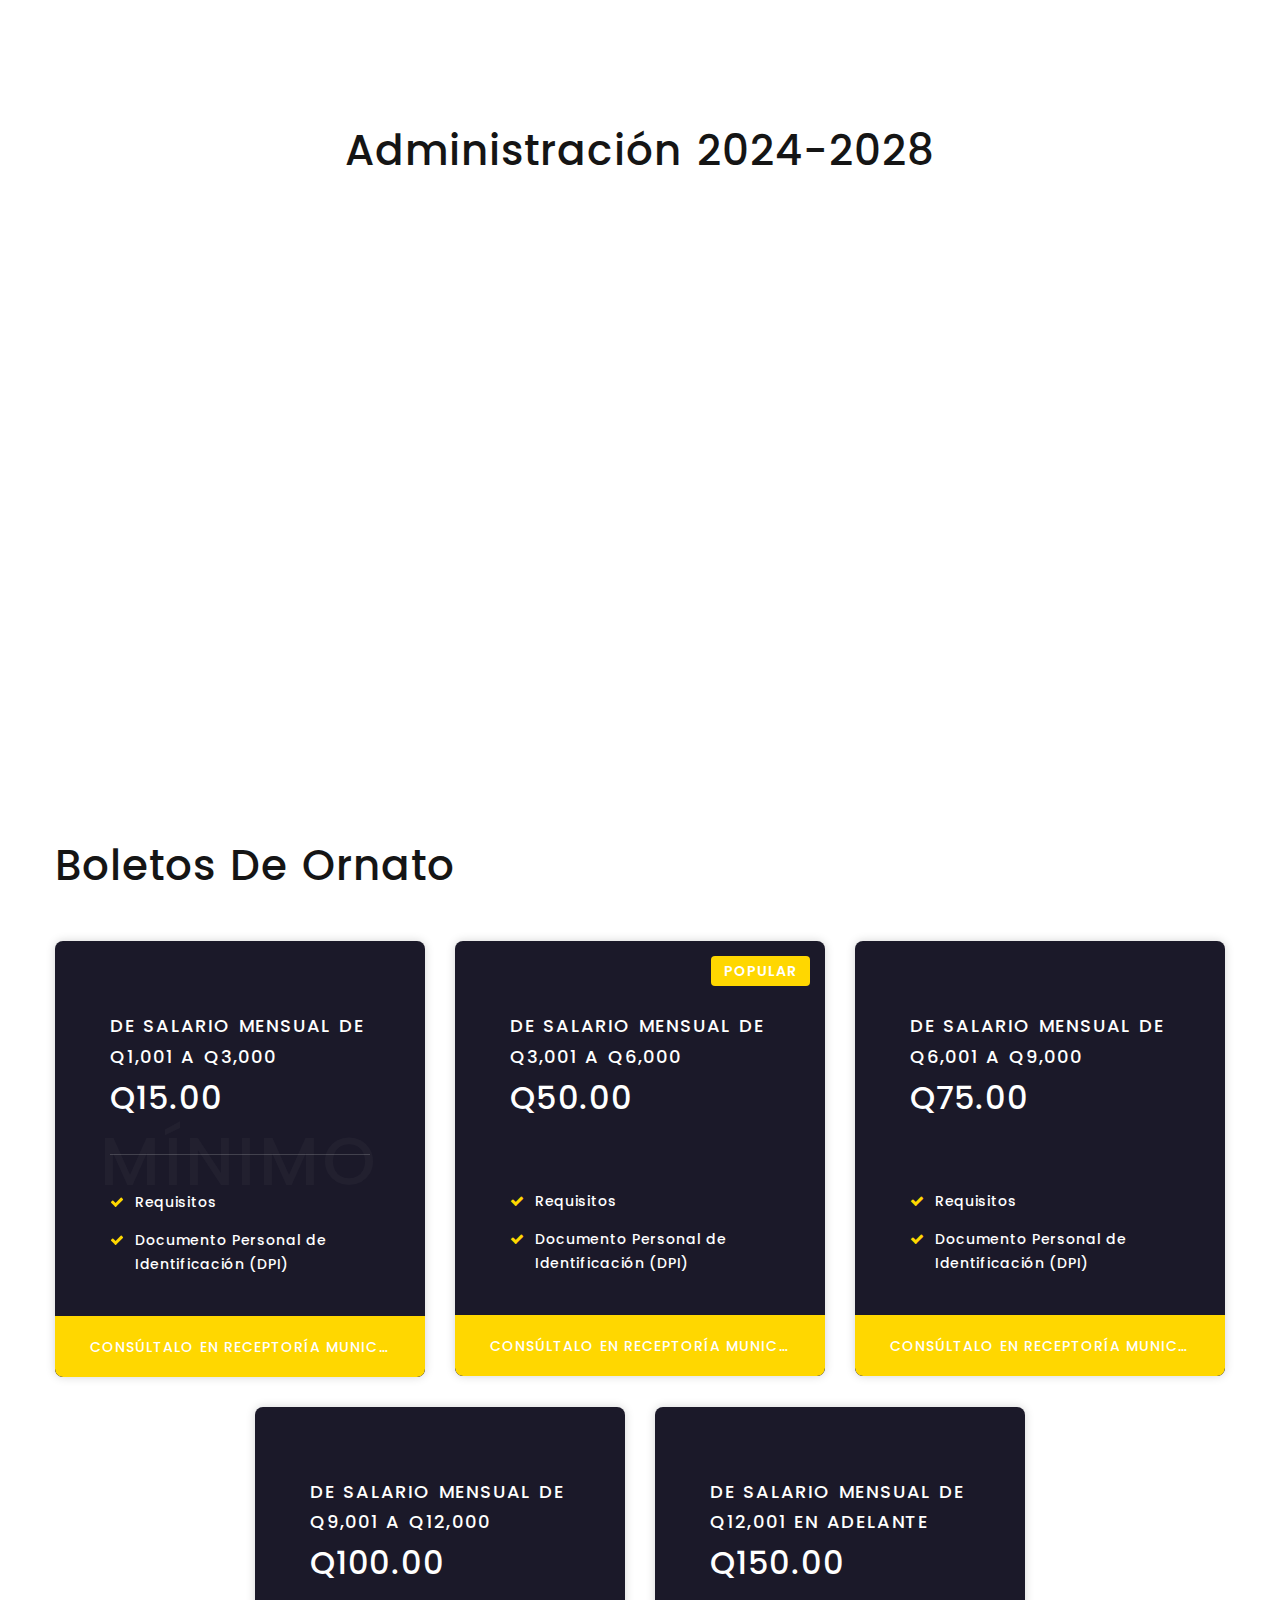
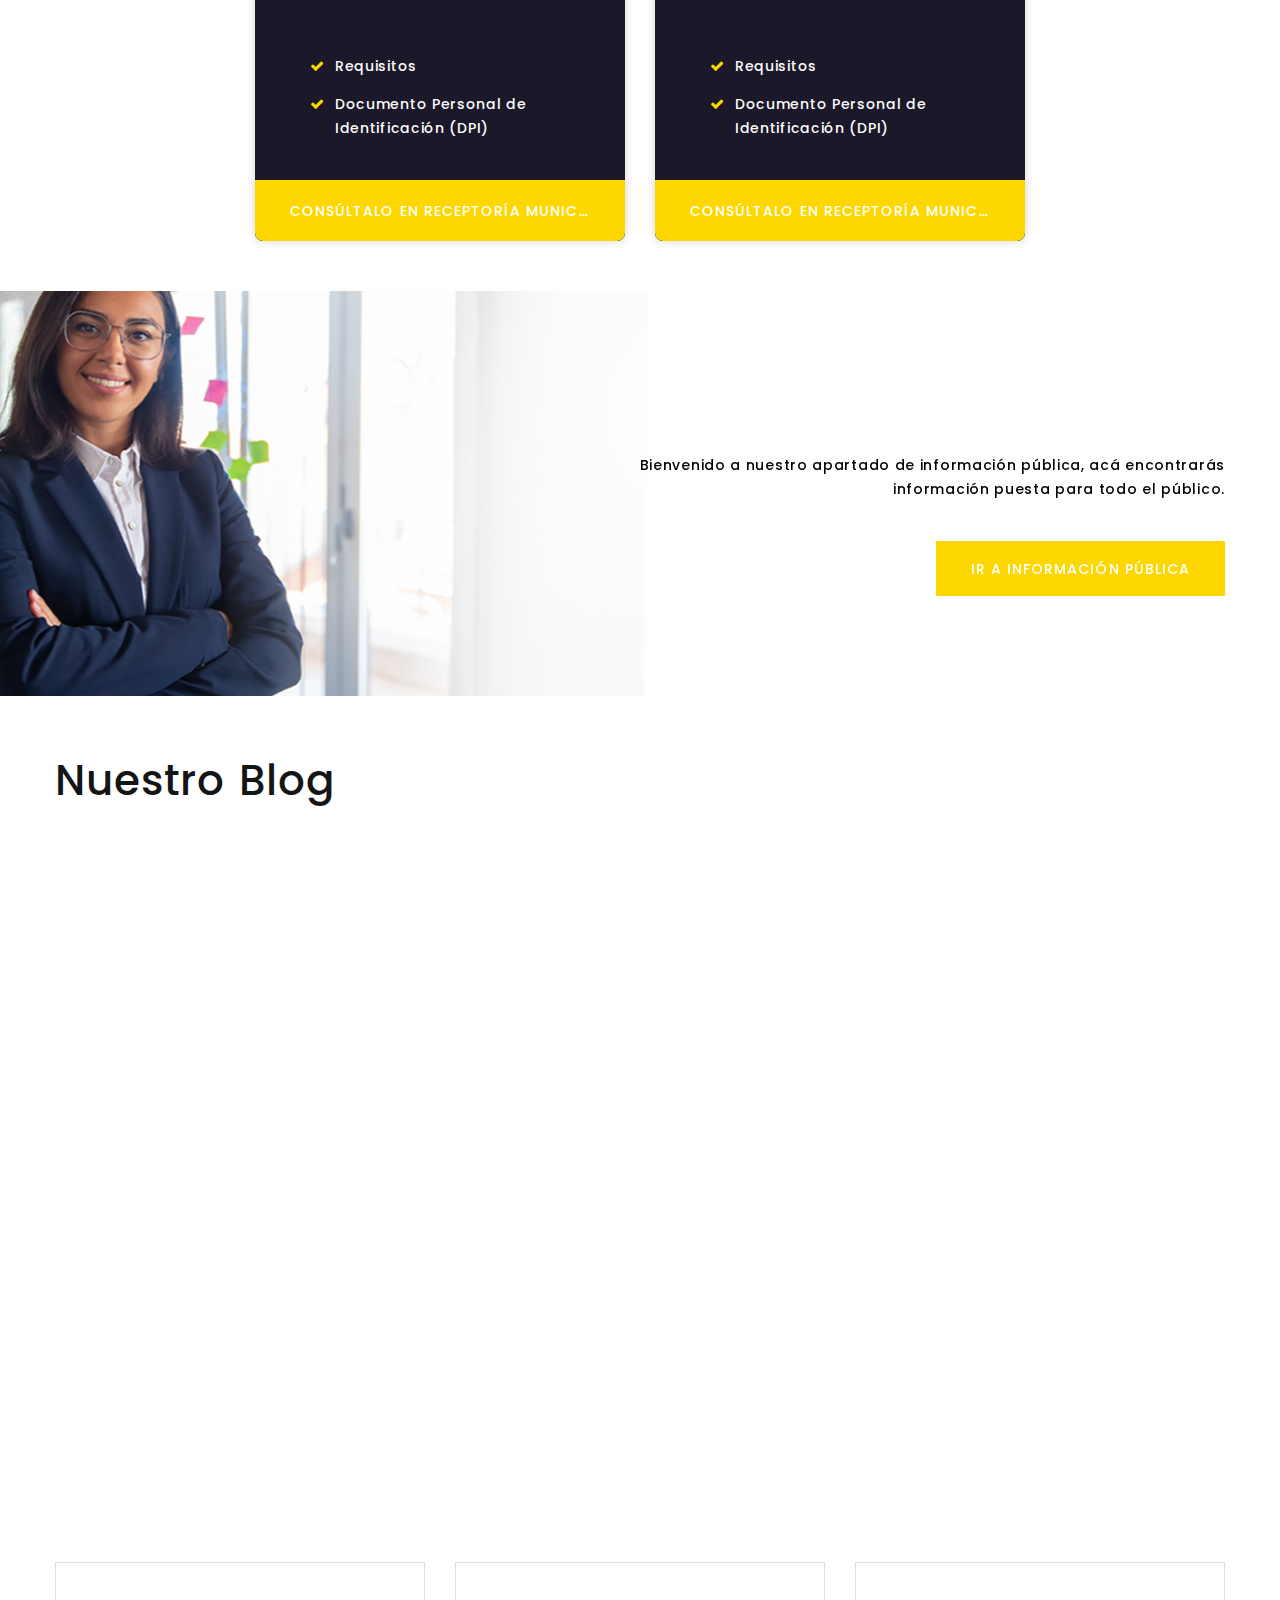
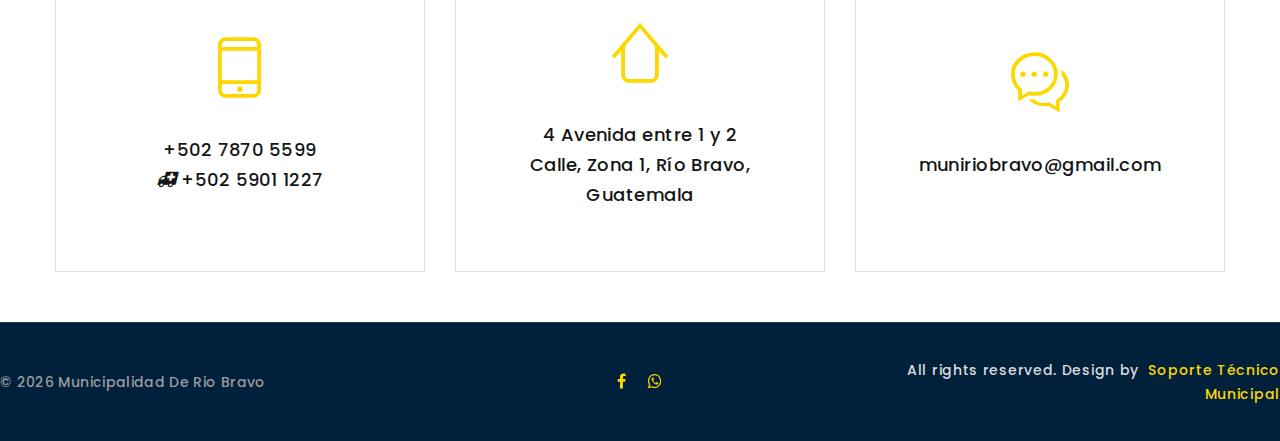
==== commit 391cc3d9: "Update index.html" ====
--- a/index.html
+++ b/index.html
@@ -86,7 +86,7 @@
                         <p class="text-width-large" data-caption-animate="fadeInRight" data-caption-delay="100">
                             ¡Bienvenido a la página web de nuestra municipalidad! Explora, conoce y únete a nosotros en nuestro viaje hacia un futuro mejor!
                         </p>
-                        <a class="button button-primary button-ujarak" href="#projects" target="_blank" data-caption-animate="fadeInUp" data-caption-delay="200">Proyectos/Actividades</a>
+                        <a class="button button-primary button-ujarak" href="#projects" data-caption-animate="fadeInUp" data-caption-delay="200">Proyectos/Actividades</a>
                     </div>
                 </div>
             </div>
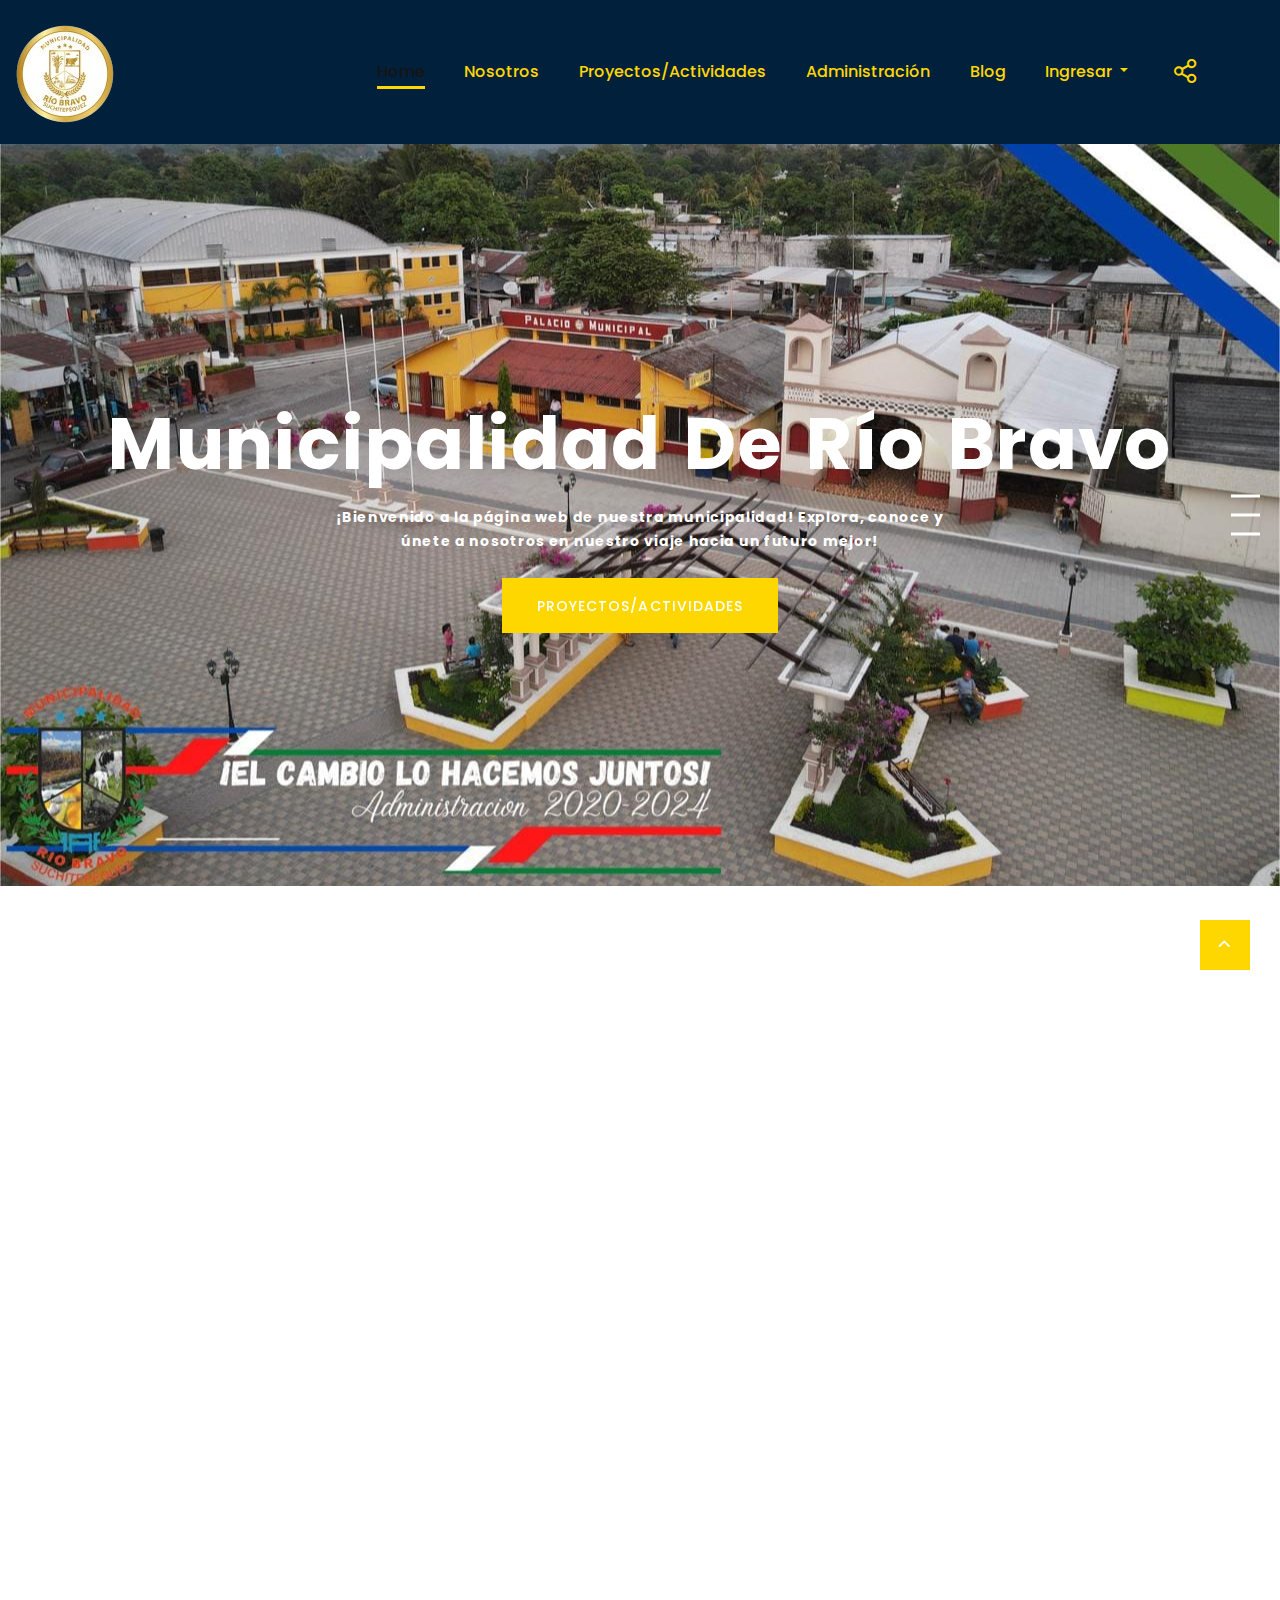
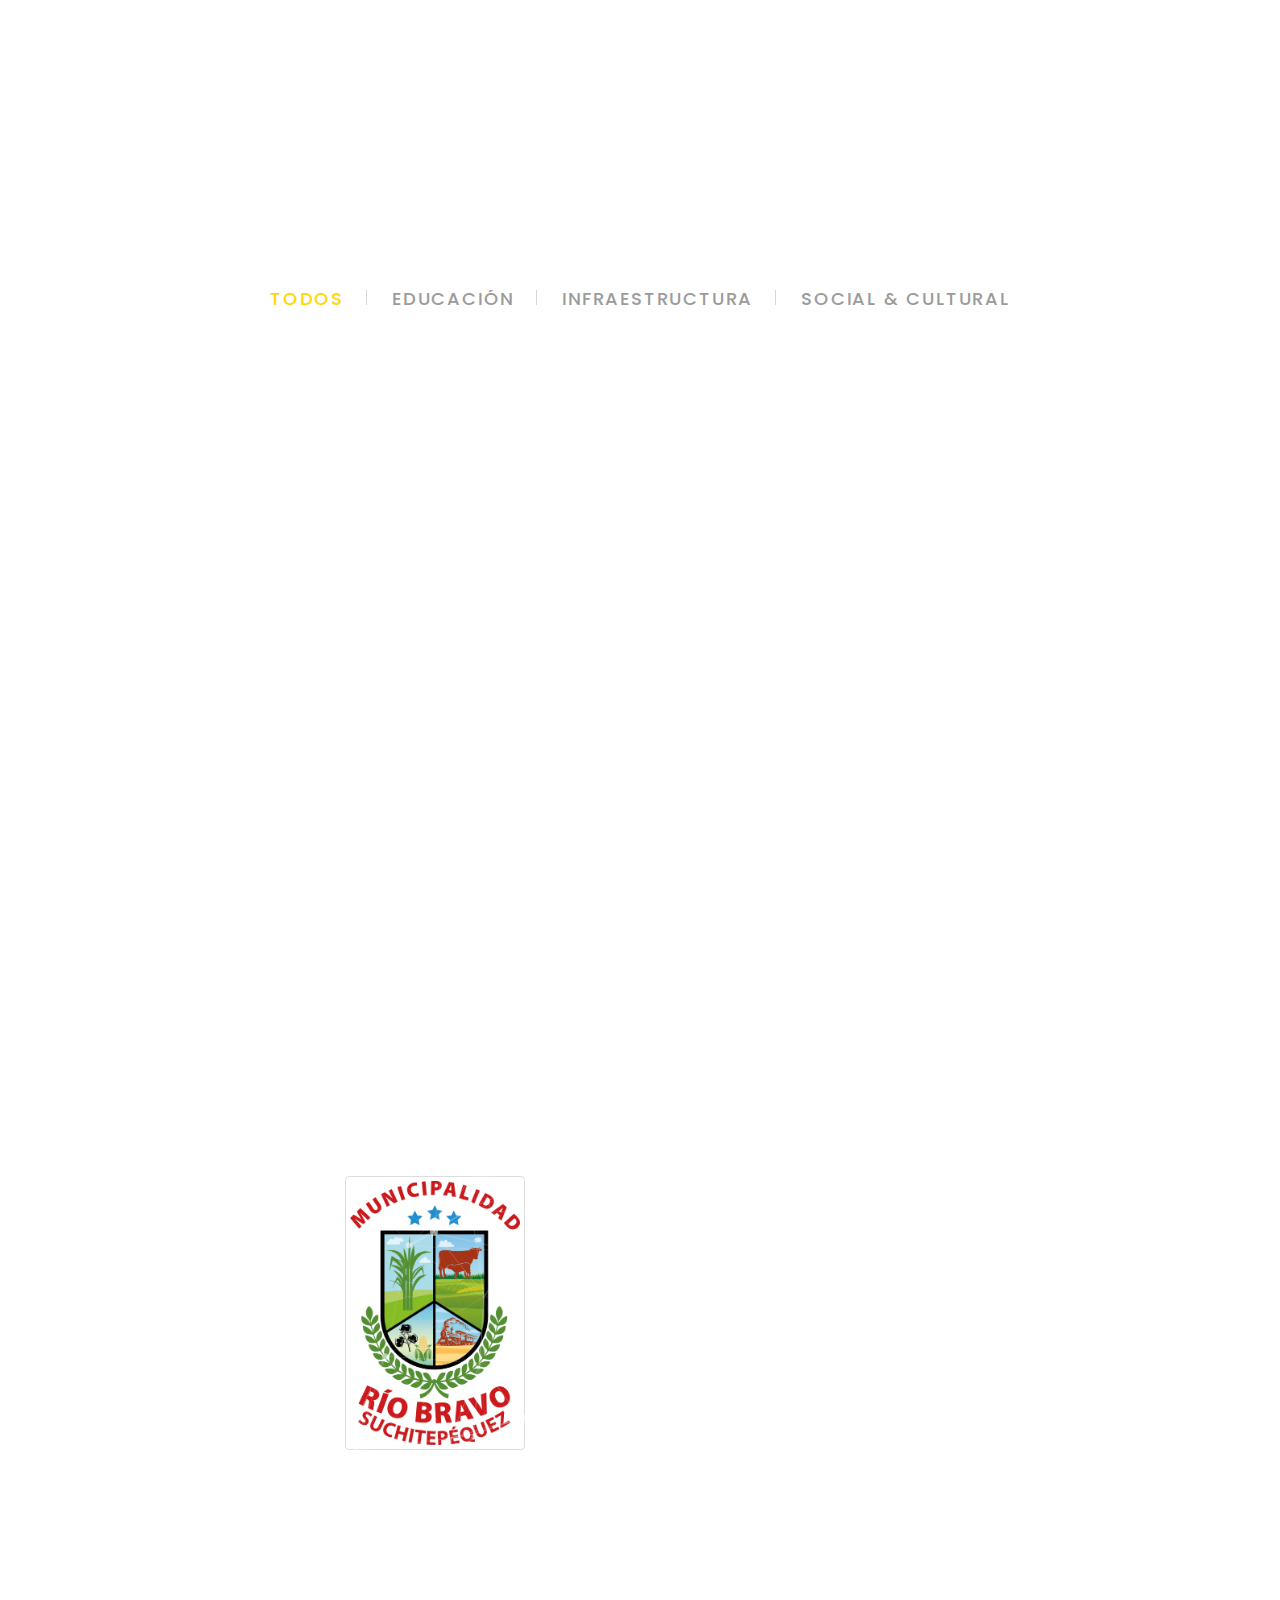
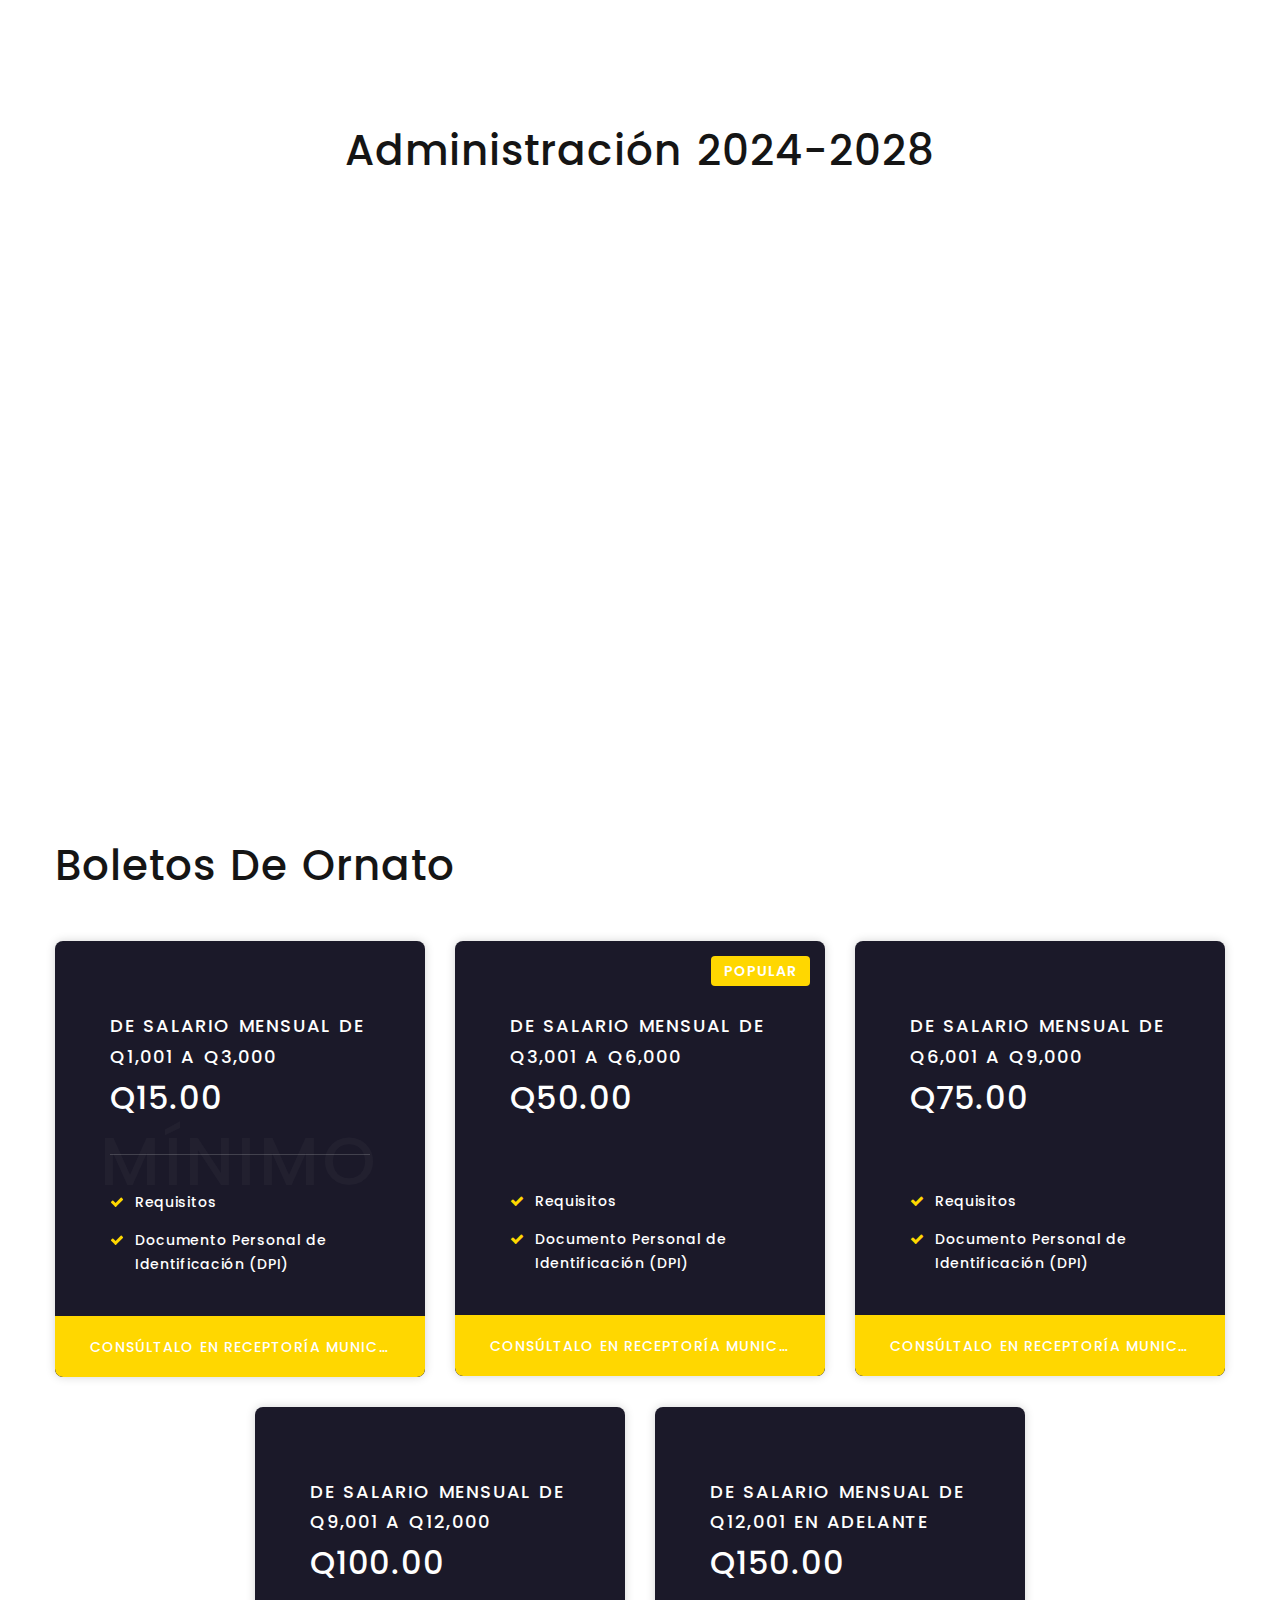
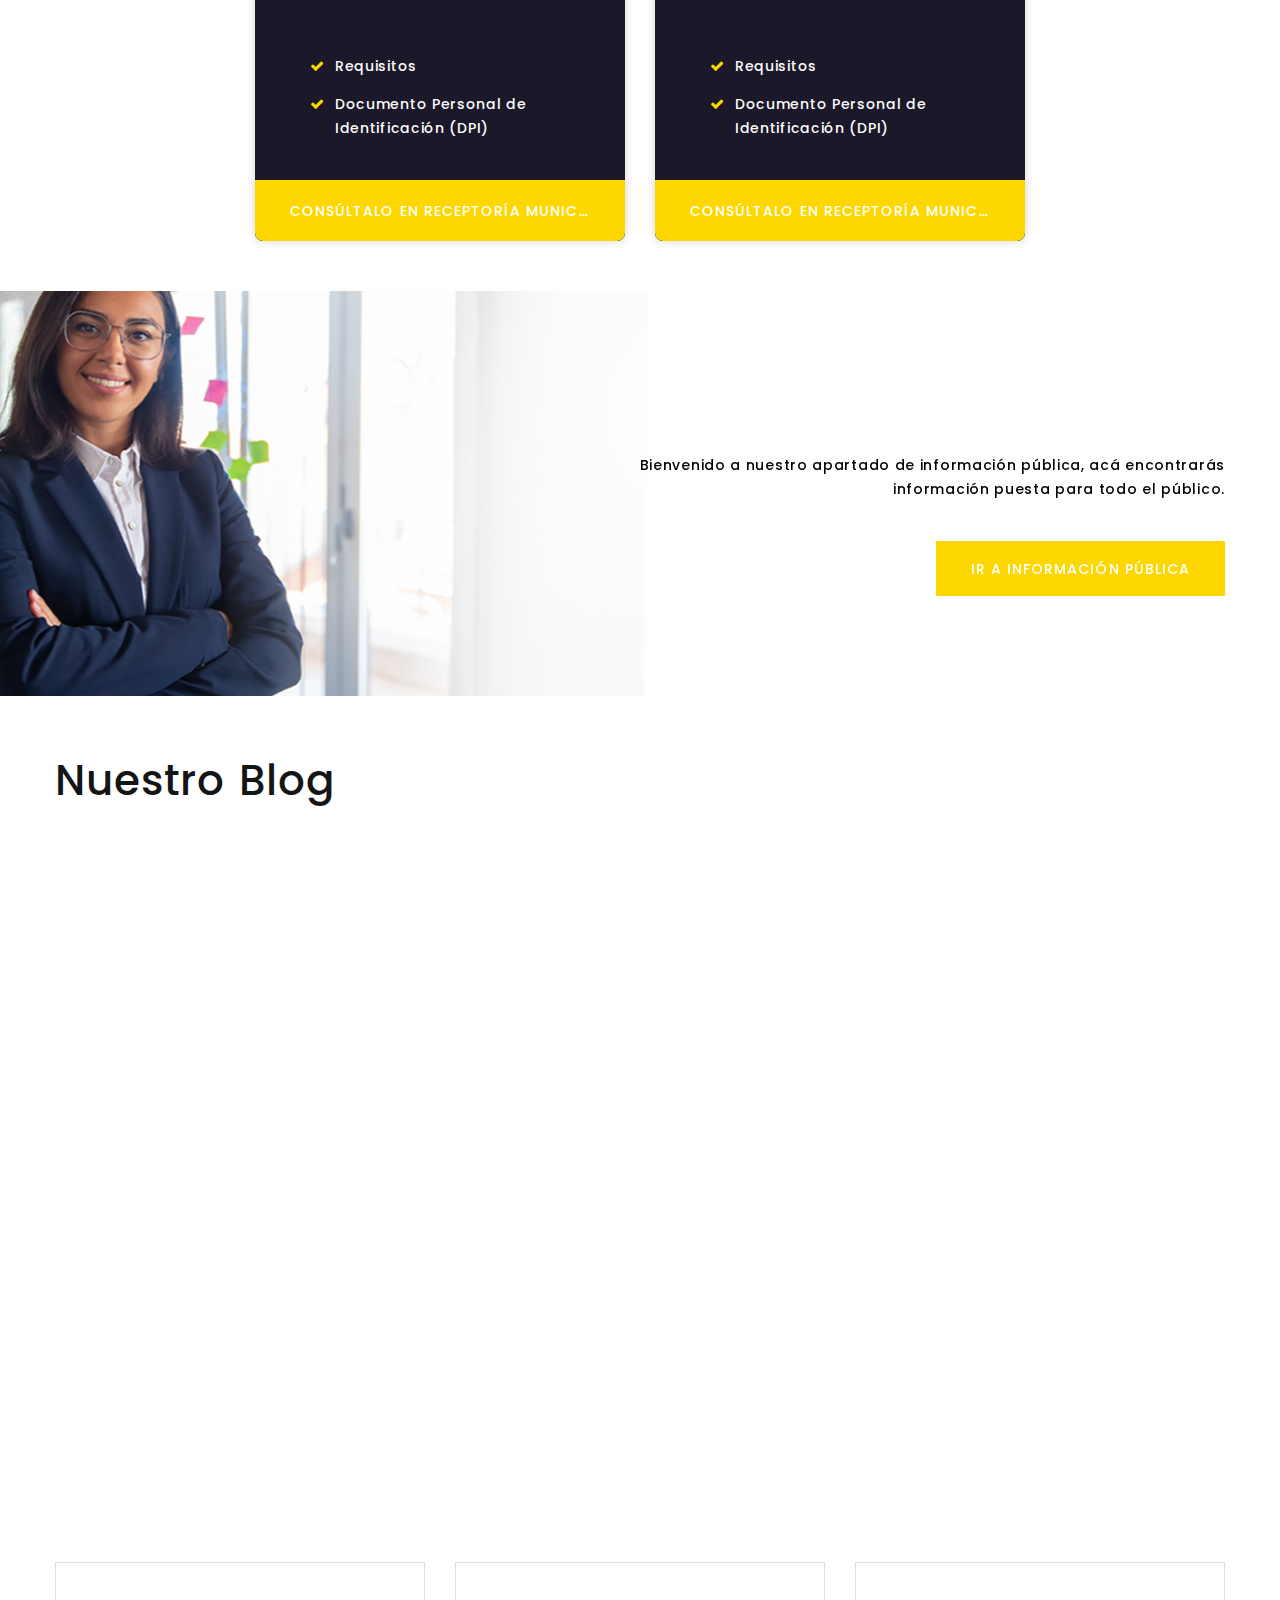
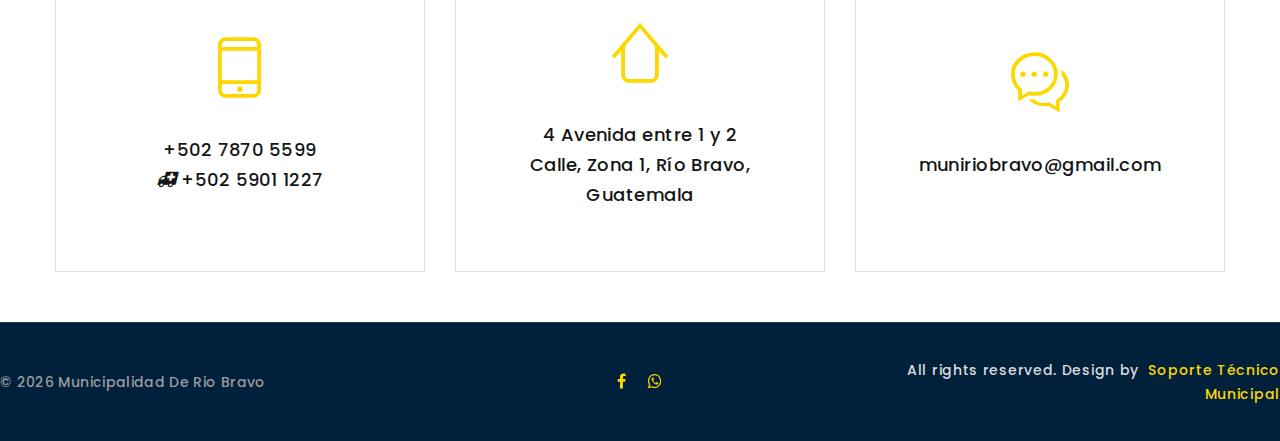
==== commit 31dedd1a: "Update index.html" ====
--- a/index.html
+++ b/index.html
@@ -65,6 +65,7 @@
                             <li><a class="dropdown-item" href="" style="cursor: not-allowed;" title="EN DESARROLLO">COMRED</a></li>
                             <li><a class="dropdown-item" href="" style="cursor: not-allowed;" title="EN DESARROLLO">INGRESAR</a></li>
                             <li><a class="dropdown-item" href="" style="cursor: not-allowed;" title="EN DESARROLLO">INTERNO</a></li>
+                            <li><a class="dropdown-item" href="login.html" title="EN DESARROLLO">ADMINISTRACIÓN WEB</a></li>
                           </ul>
                         </li>
                       </ul>
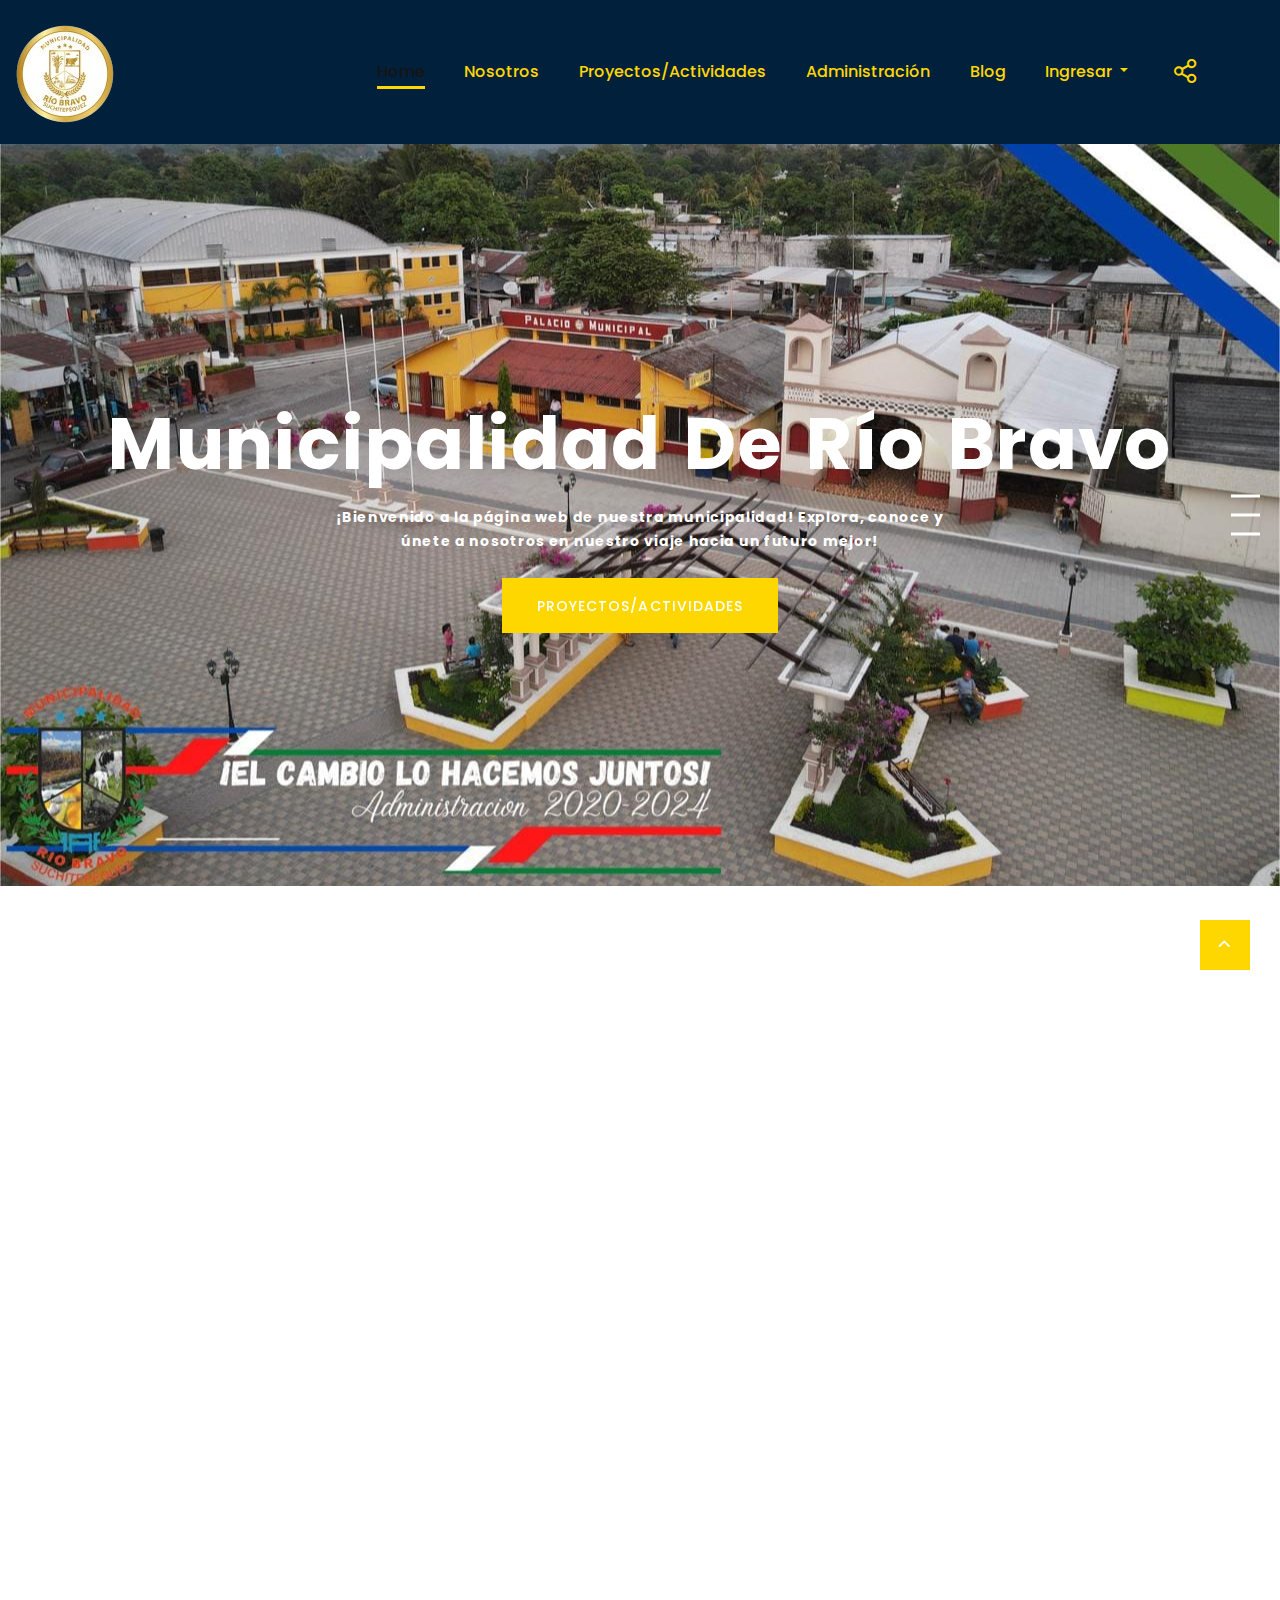
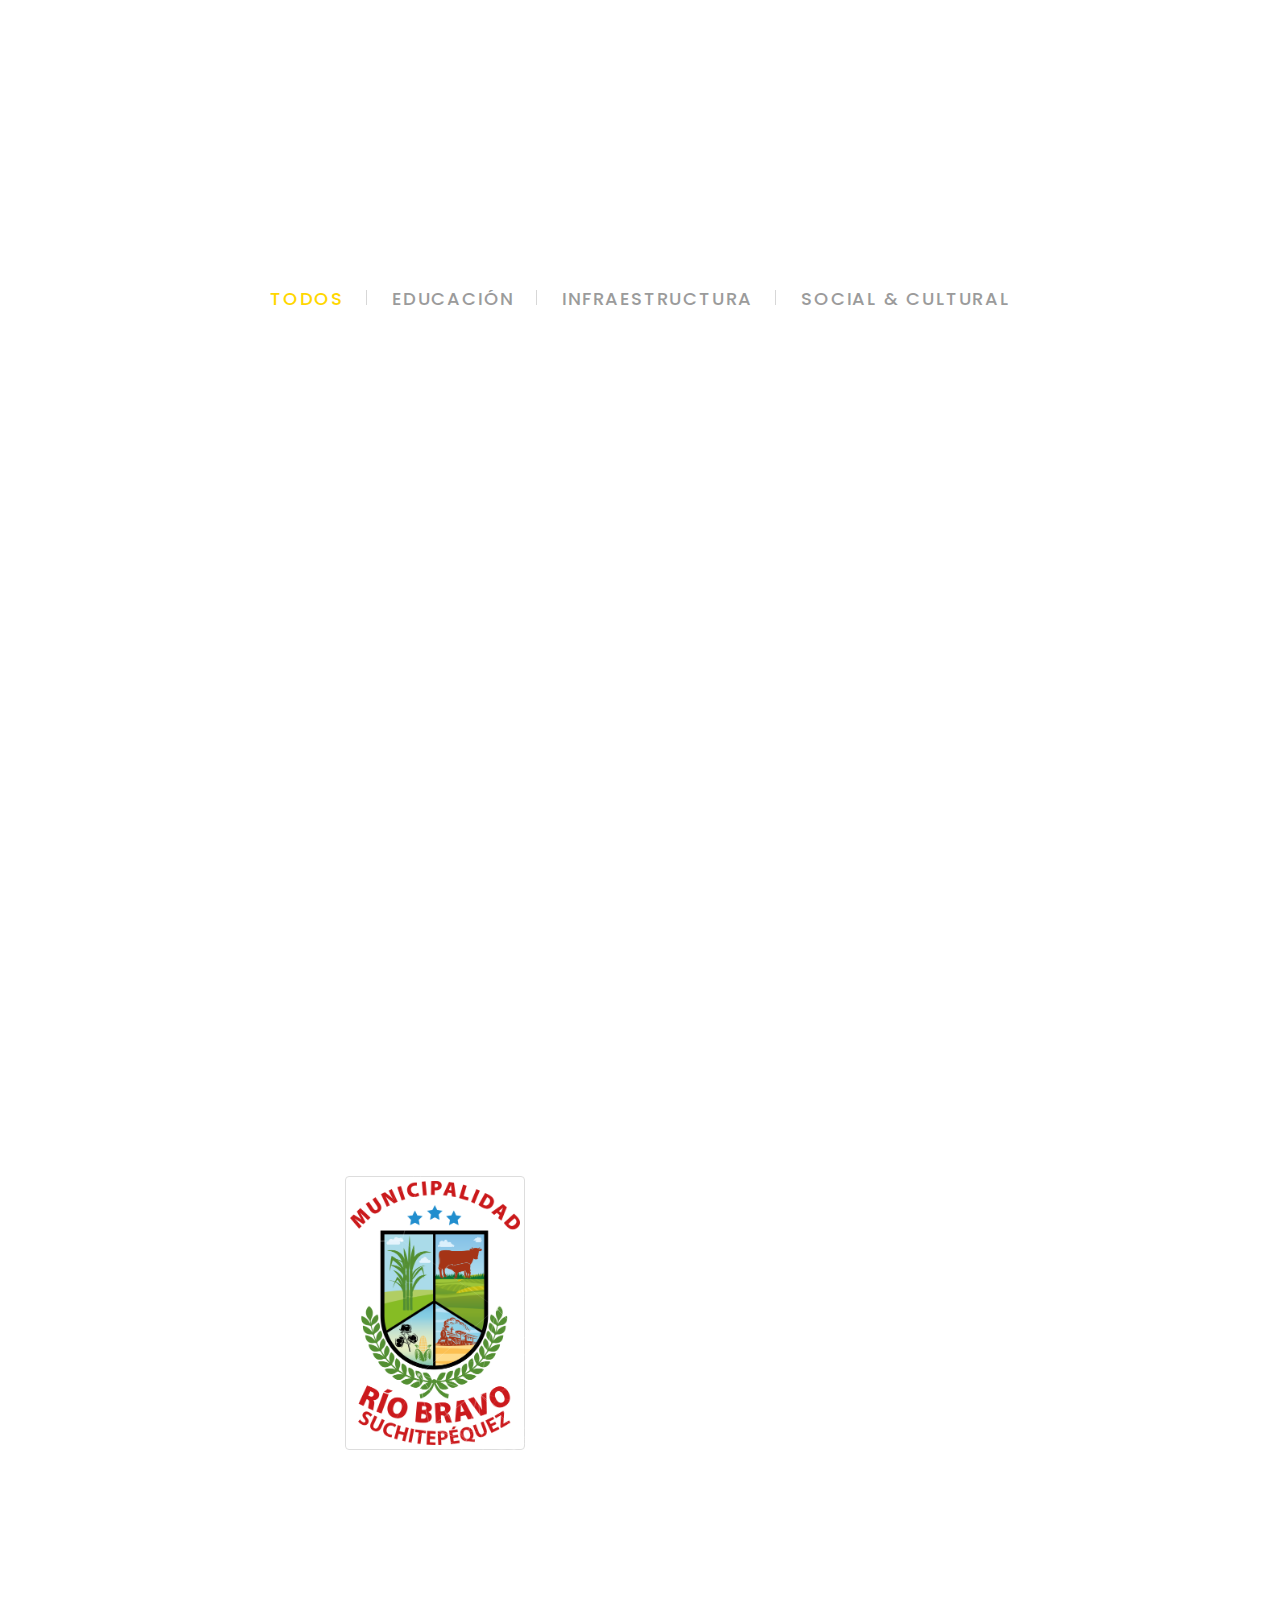
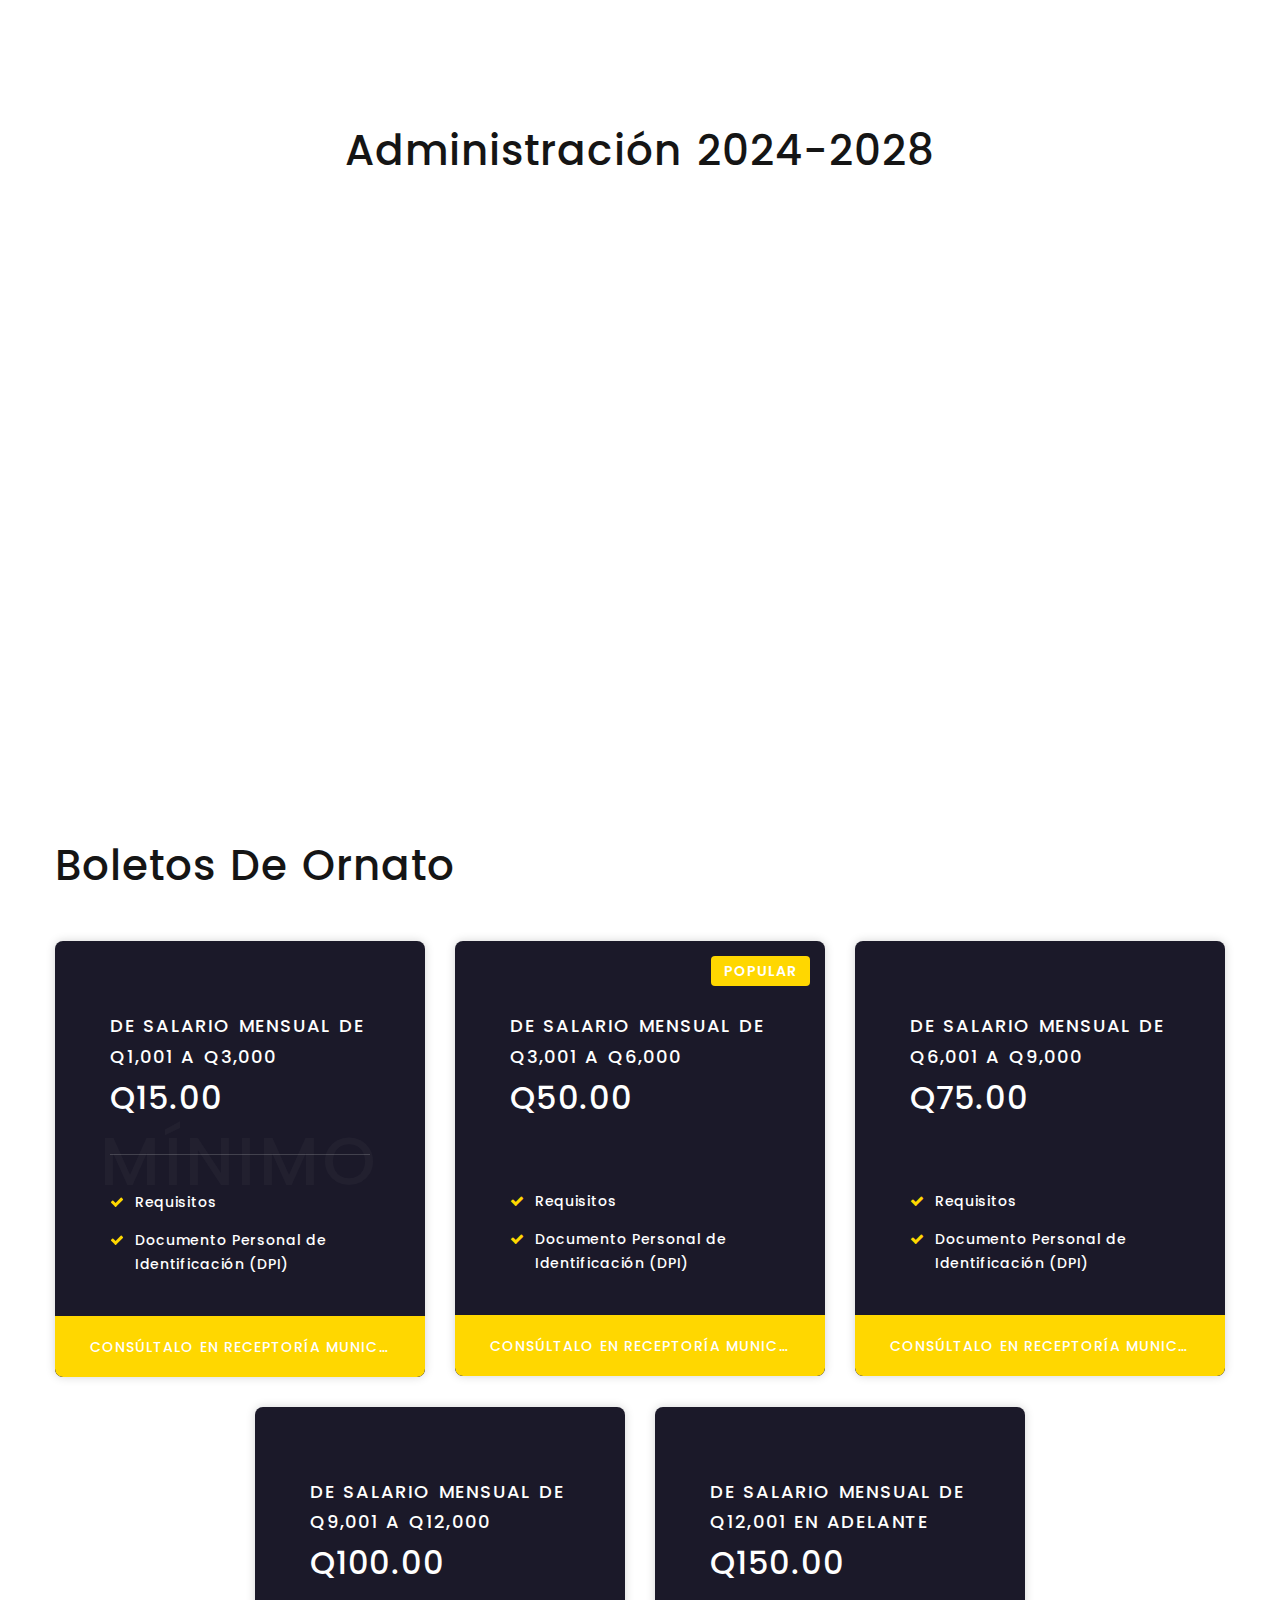
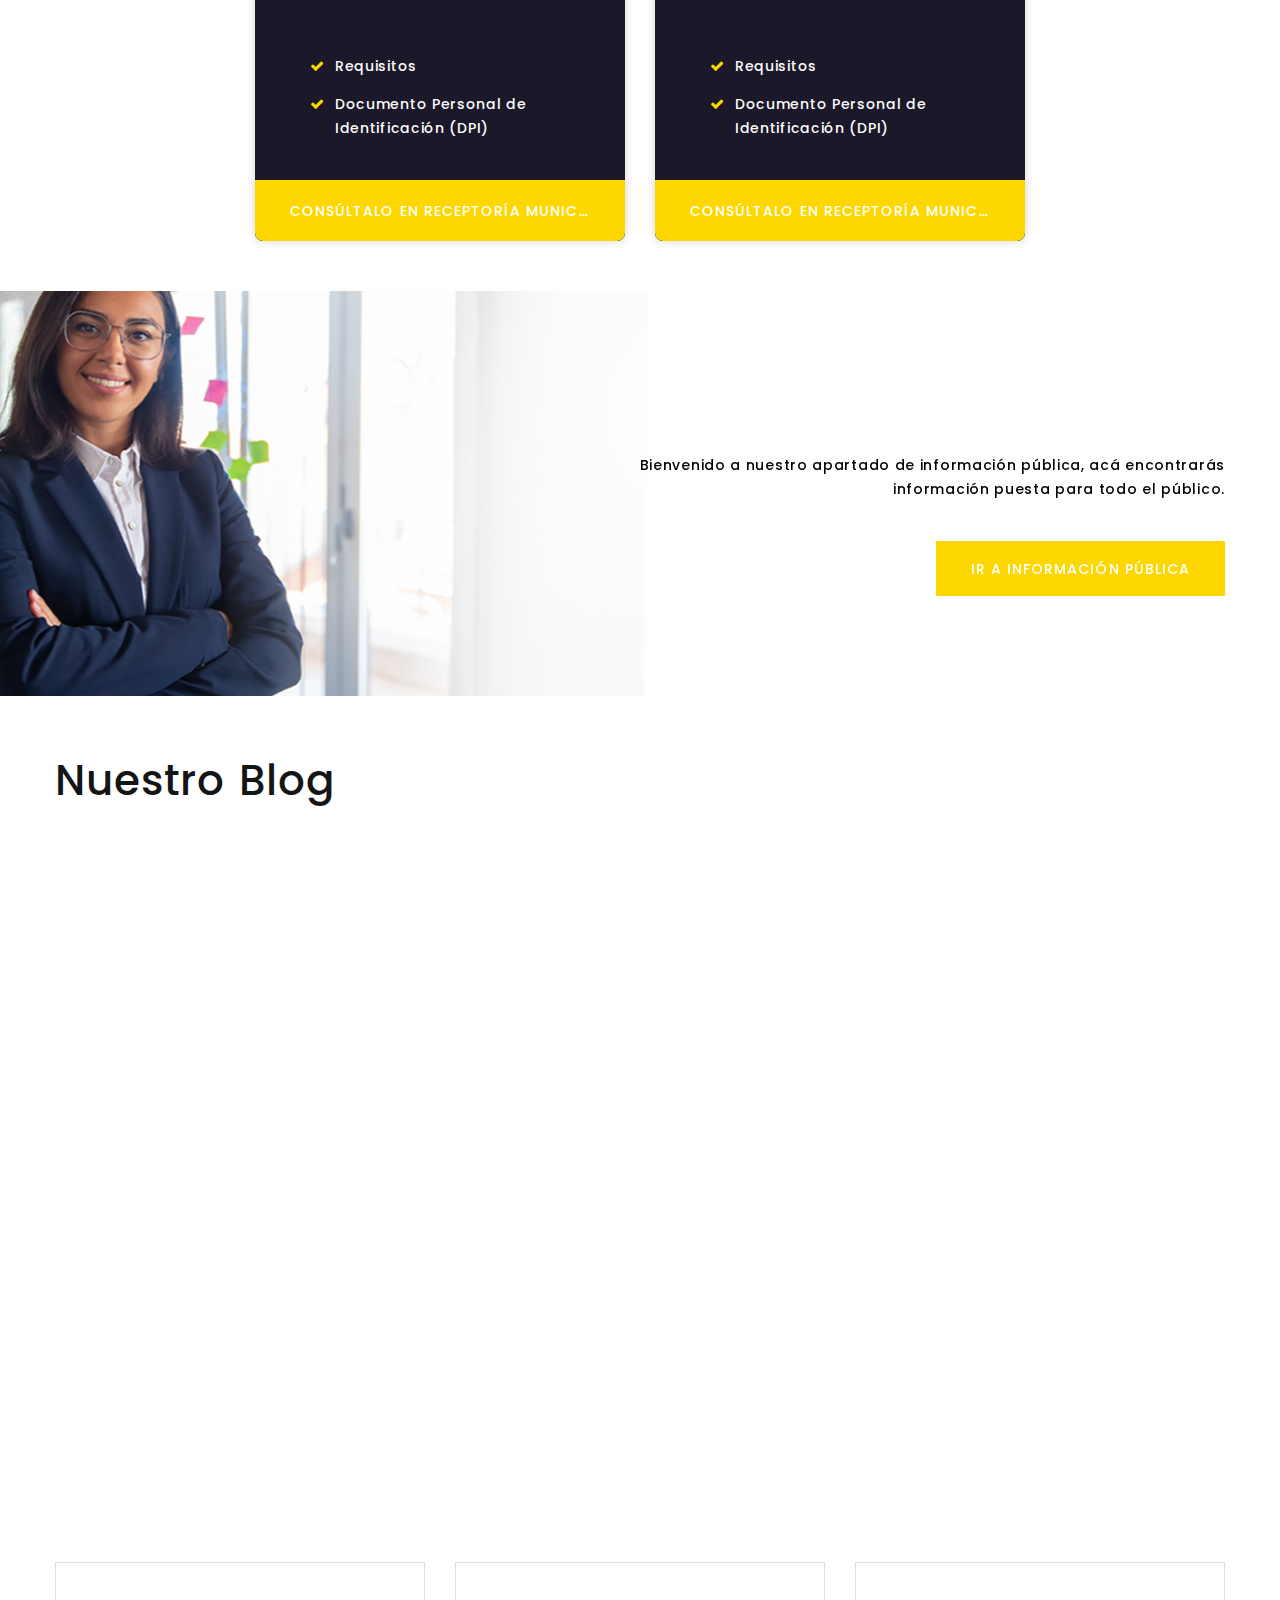
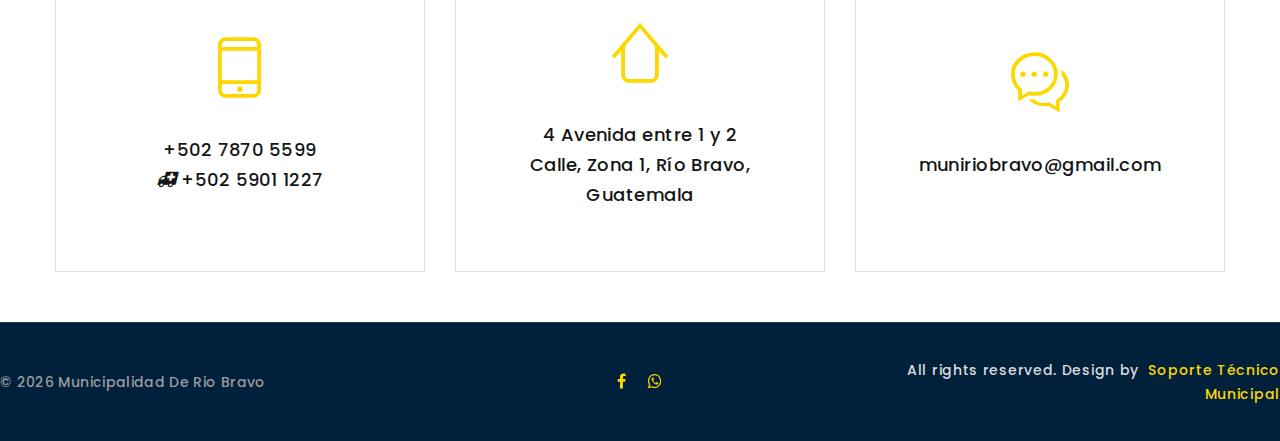
==== commit 255d6829: "Update index.html" ====
--- a/index.html
+++ b/index.html
@@ -305,7 +305,7 @@
             <div class="col-sm-8 col-md-6 col-lg-5 col-xl-4">
               <div class="text-width-extra-small offset-top-lg-24 wow fadeInUp">
                 <h3 class="title-decoration-lines-left" style="font-size: 35px;">Nuestro Deseo</h3>
-                <p class="text-gray-500" style="font-size: 15px;">Seguir aportando al desarrollo de nuestro municipio, trabajando incansablemente para construir una comunidad más fuerte, inclusiva y próspera. ¡Cada acción cuenta en nuestro camino hacia un futuro mejor para todos!</p>
+                <p class="text-gray-500" style="font-size: 15px; text-align: justify;">Seguir aportando al desarrollo de nuestro municipio, trabajando incansablemente para construir una comunidad más fuerte, inclusiva y próspera. ¡Cada acción cuenta en nuestro camino hacia un futuro mejor para todos!</p>
               </div>
             </div>
           </div>
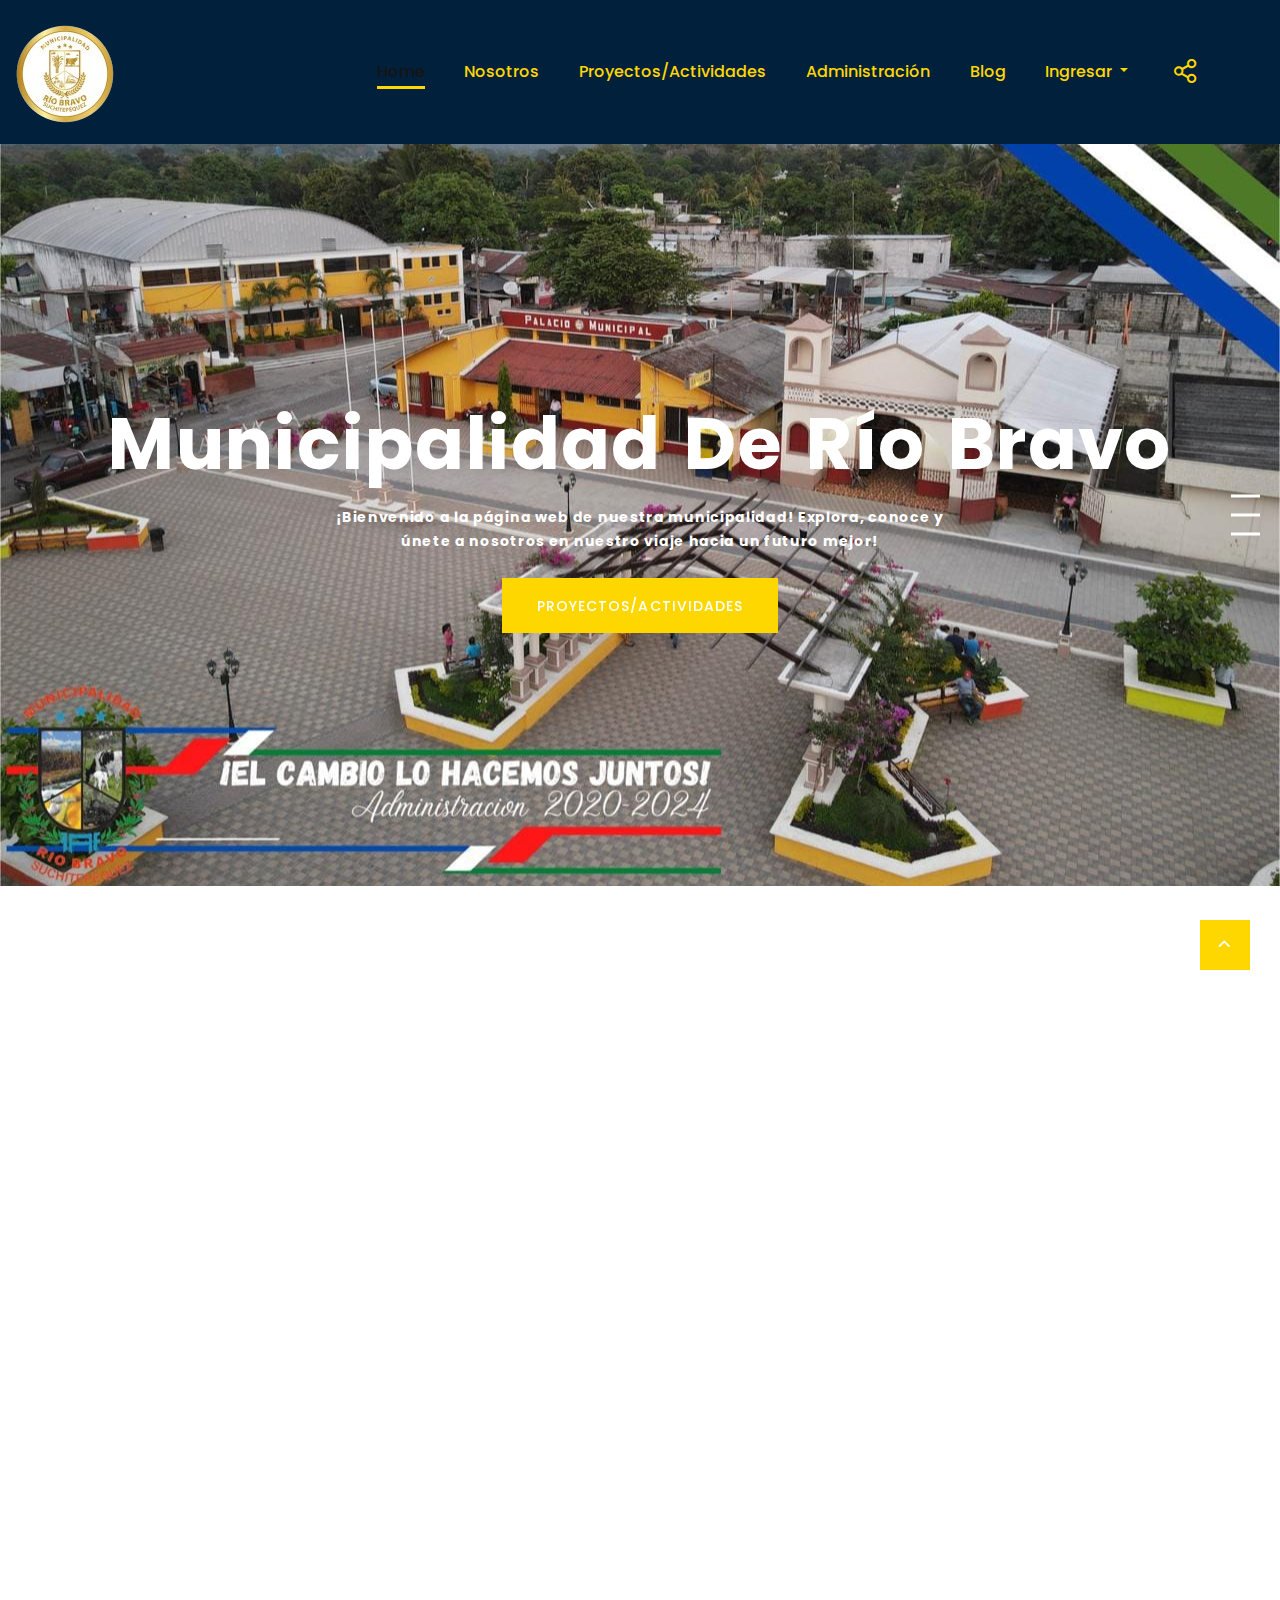
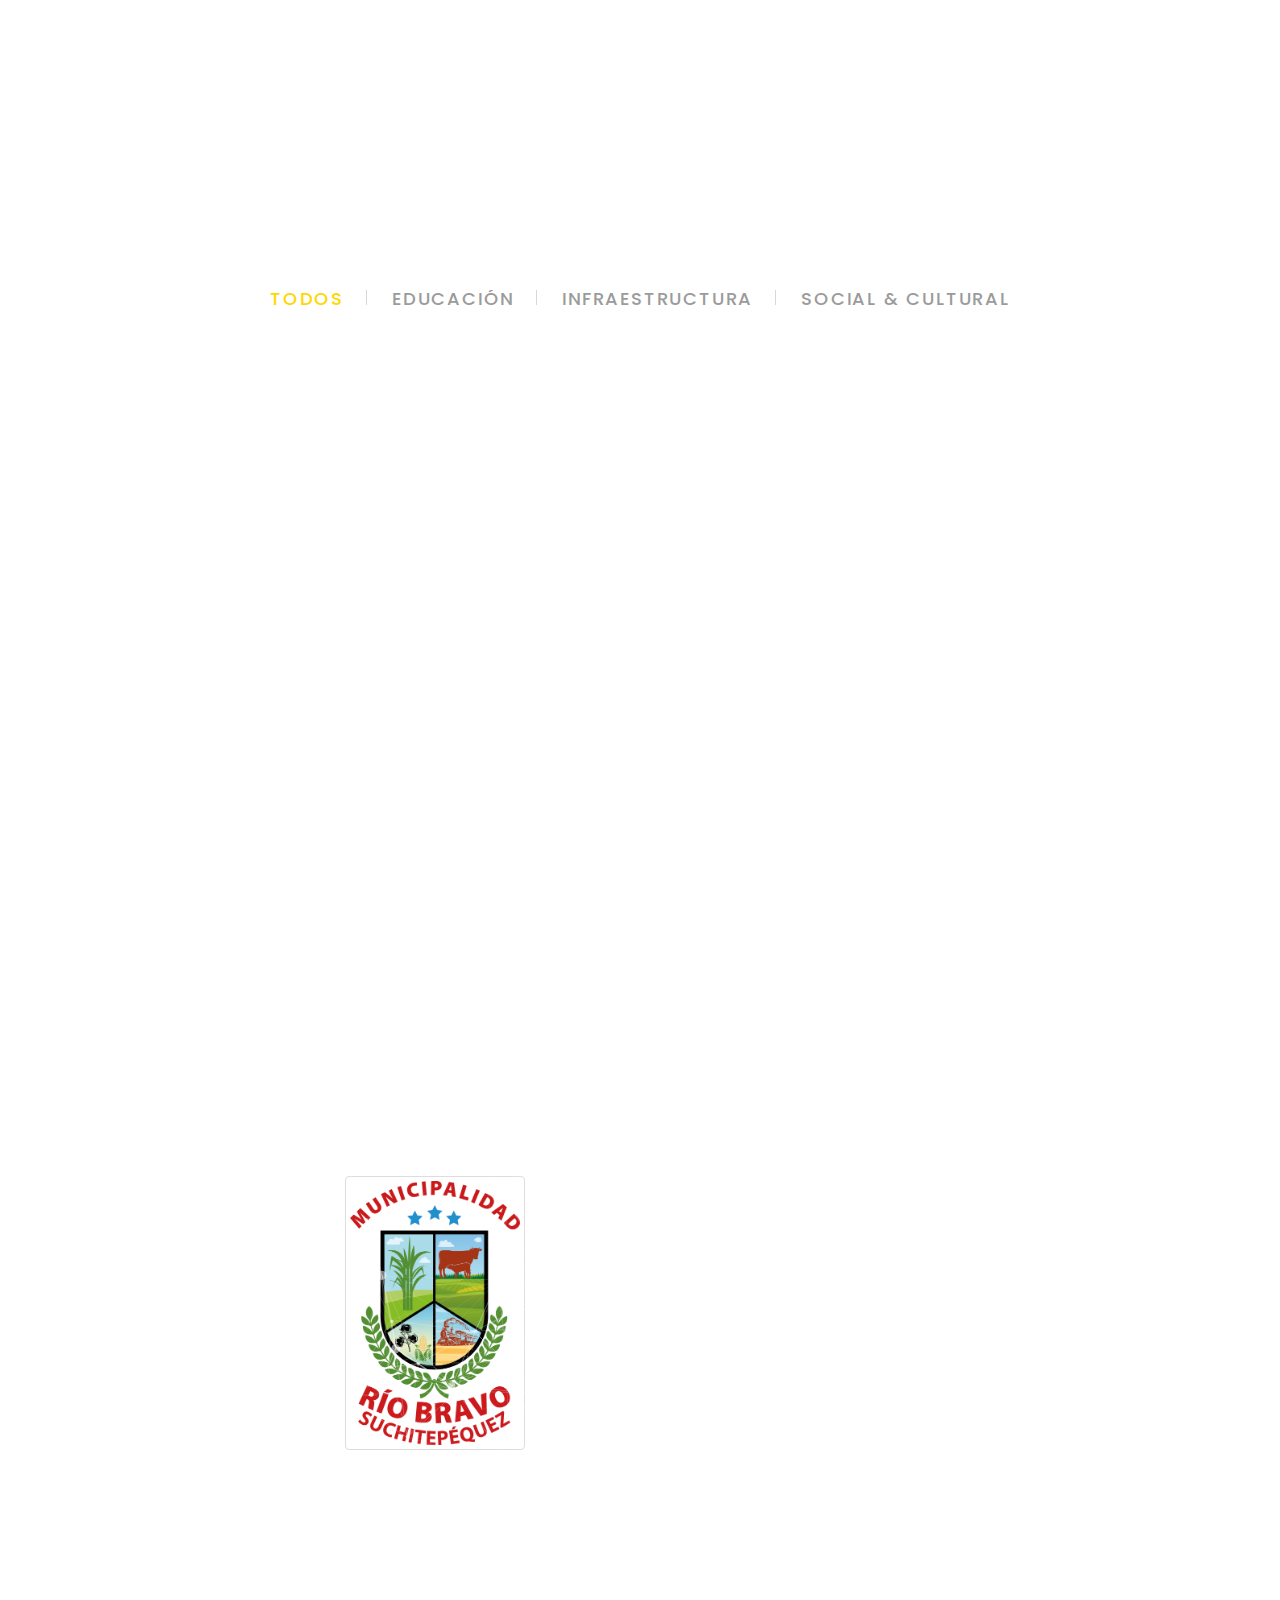
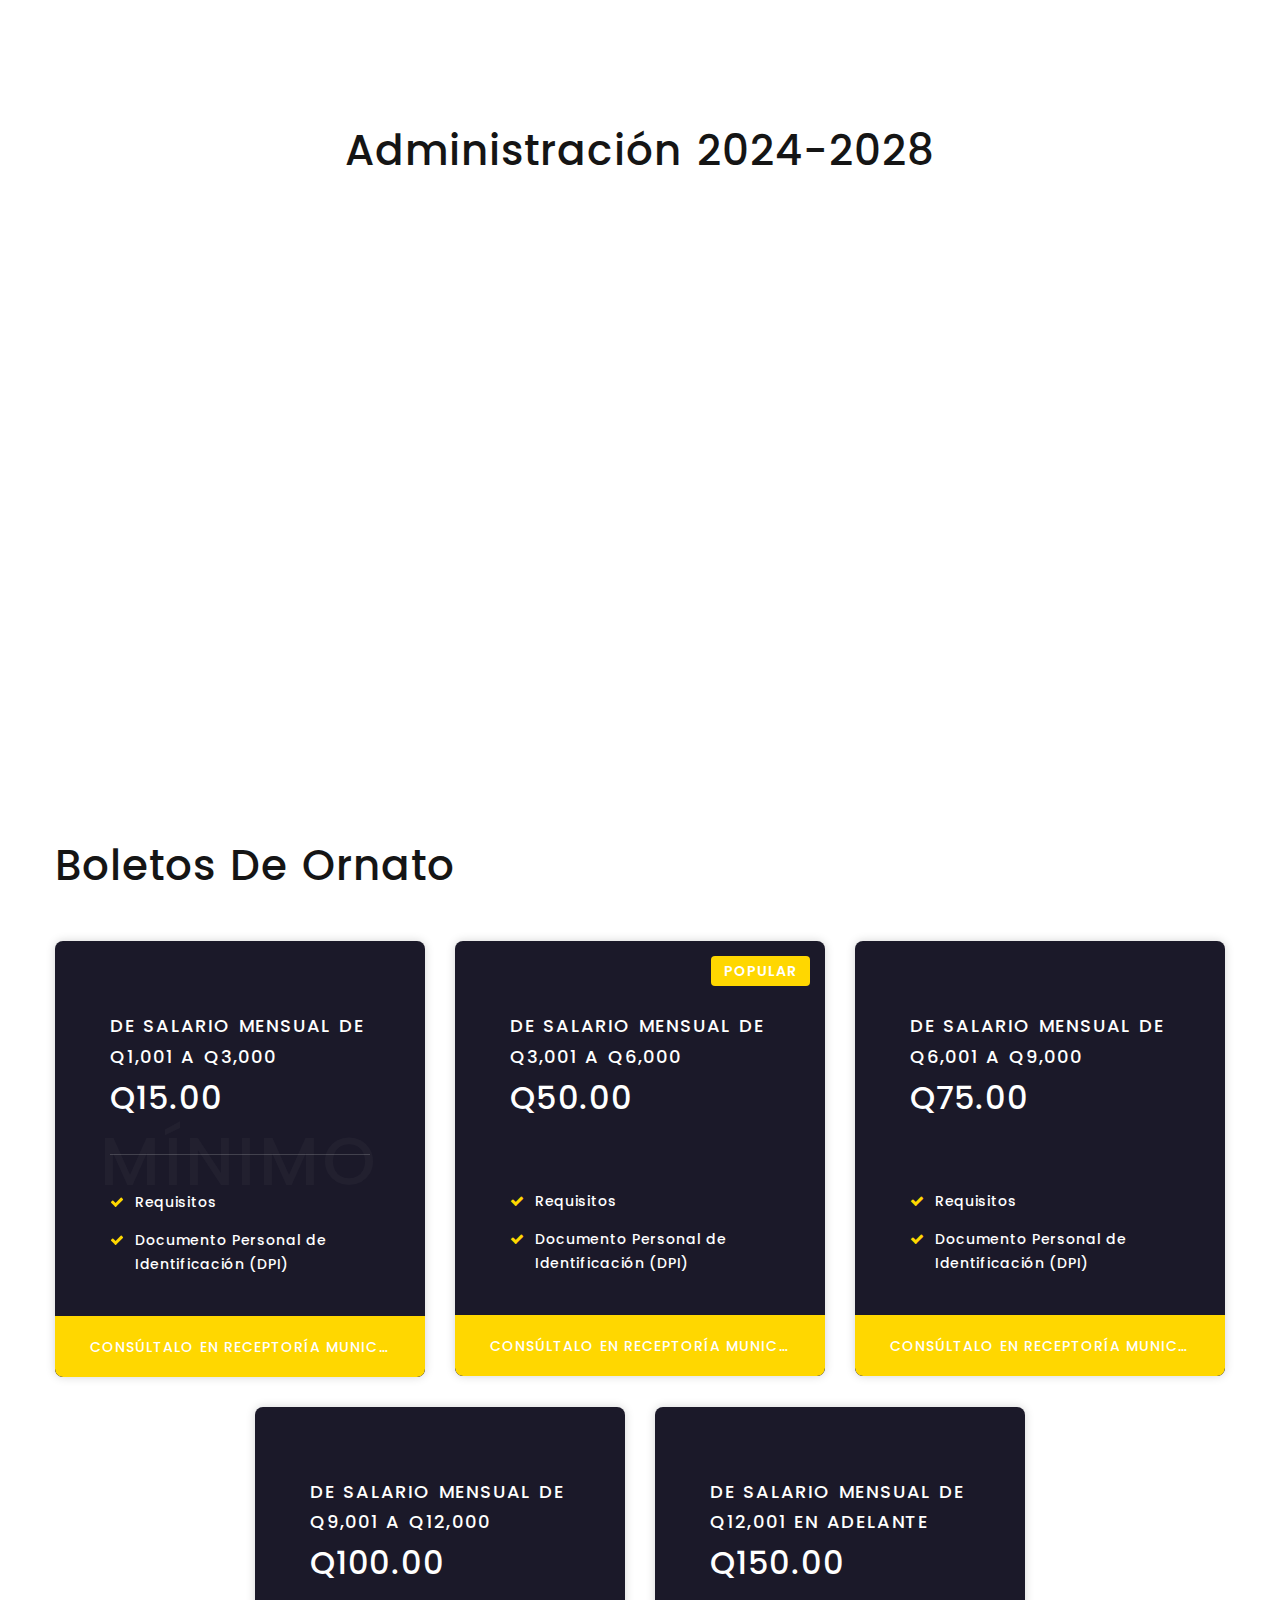
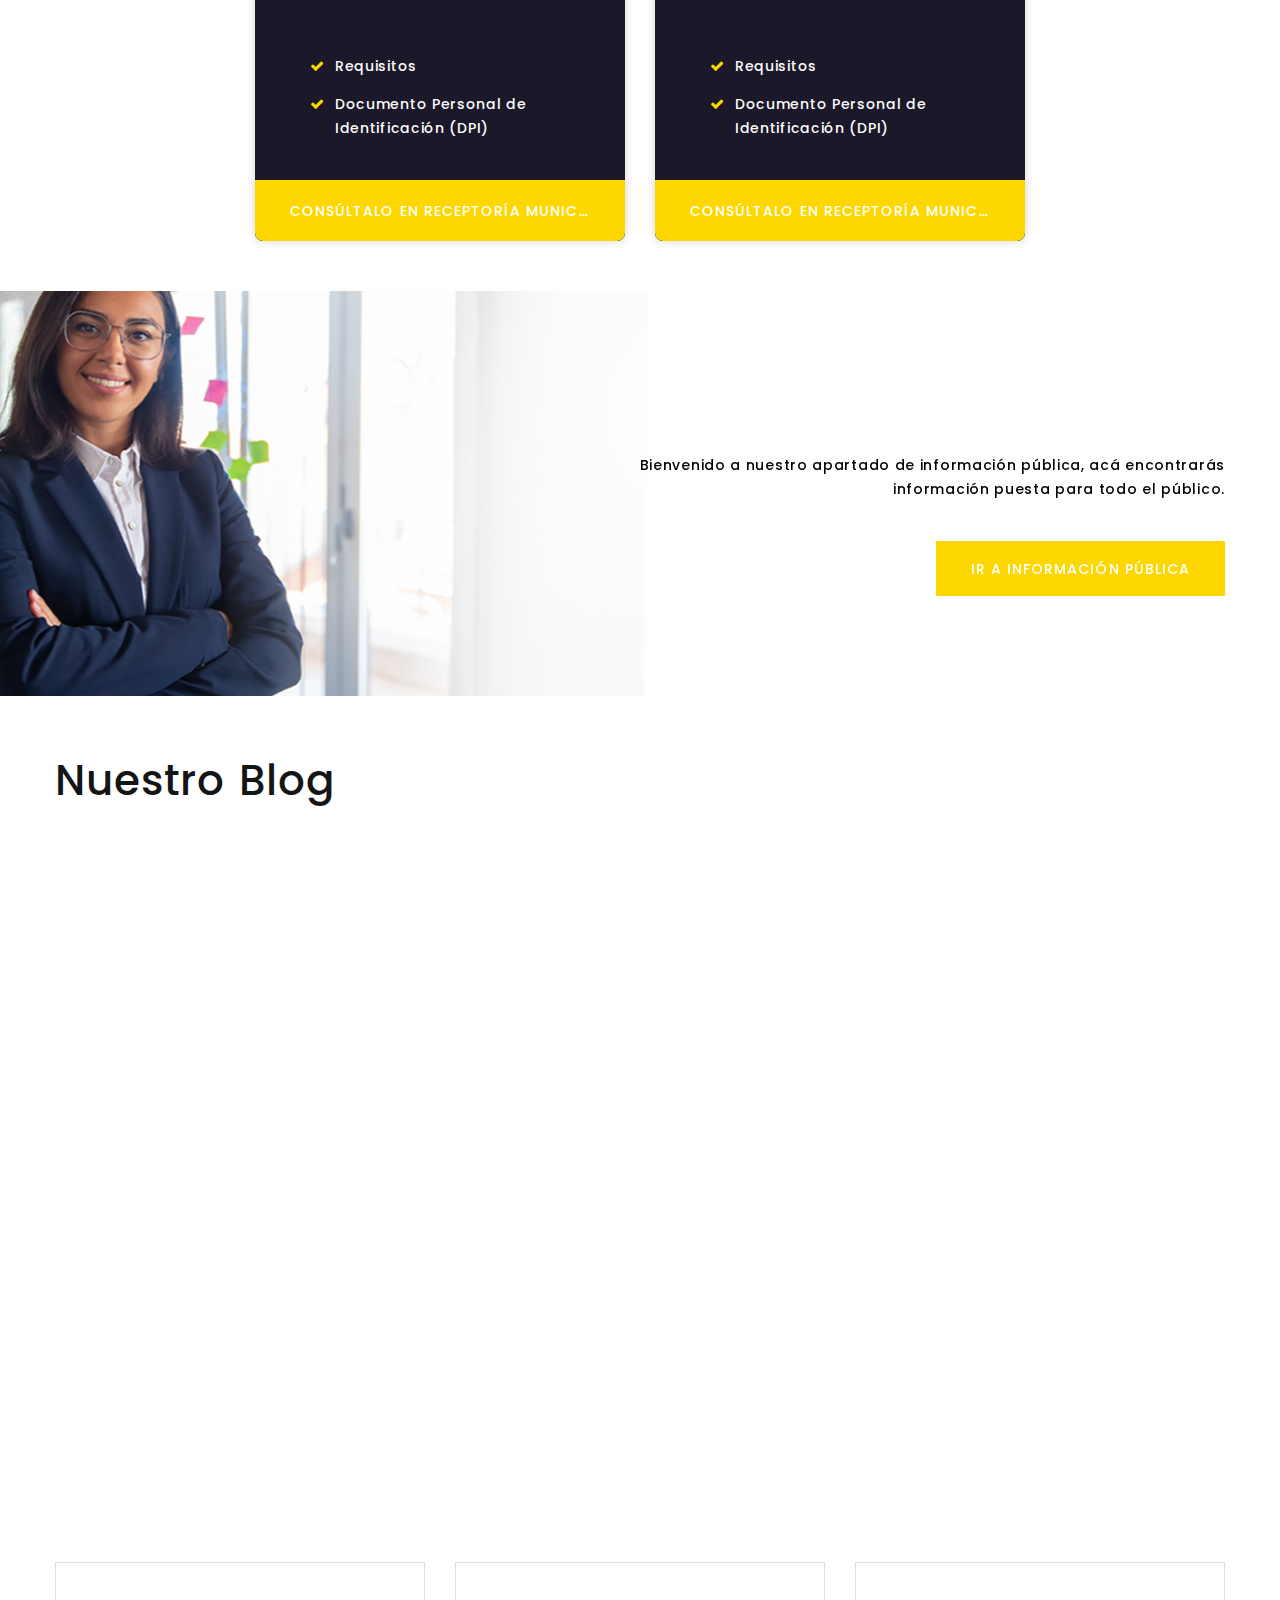
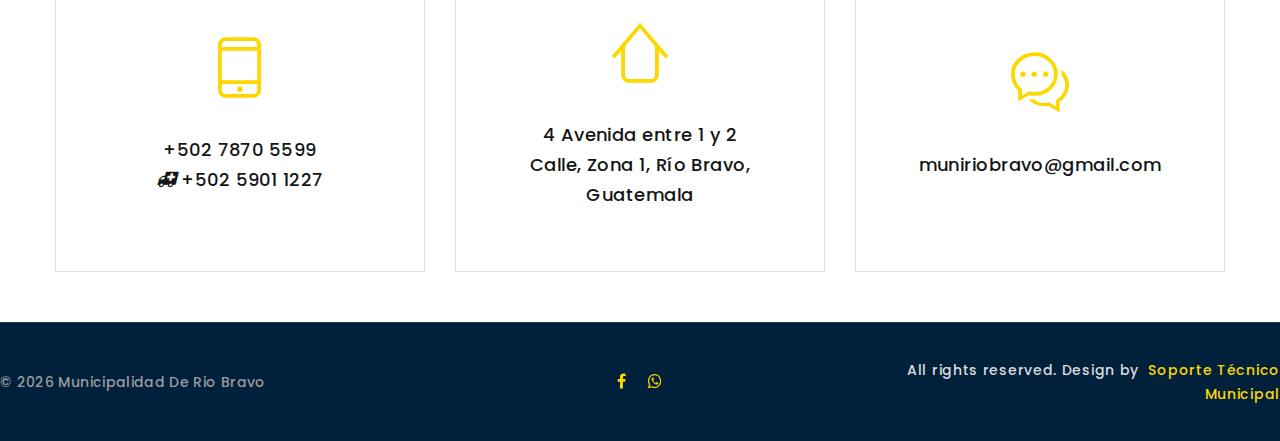
==== commit 6ebc380b: "Update index.html" ====
--- a/index.html
+++ b/index.html
@@ -615,7 +615,7 @@
                     <time datetime="2019-07-04"><span class="post-modern-time-month">30</span><span class="post-modern-time-number">07</span></time>
                   </div></a>
                 <h4 class="post-modern-title"><a href="#">Nuestra nueva ambulancia</a></h4>
-                <p class="post-modern-text">La Municipalidad de Río Bravo ha recibido una generosa donación de una ambulancia totalmente equipada por parte de la empresa INTROSA S.A. Agradecemos profundamente este valioso aporte, que mejorará nuestros servicios de emergencia y atención médica en la comunidad. ¡Gracias, INTROSA S.A., por su apoyo y compromiso con Río Bravo!</p>
+                <p class="post-modern-text" style="text-align: justify;">La Municipalidad de Río Bravo ha recibido una generosa donación de una ambulancia totalmente equipada por parte de la empresa INTROSA S.A. Agradecemos profundamente este valioso aporte, que mejorará nuestros servicios de emergencia y atención médica en la comunidad. ¡Gracias, INTROSA S.A., por su apoyo y compromiso con Río Bravo!</p>
               </article>
             </div>
             <div class="col-sm-6 col-lg-4 wow fadeInLeft" data-wow-delay=".1s">
@@ -625,7 +625,7 @@
                     <time datetime="2019-07-17"><span class="post-modern-time-month">07</span><span class="post-modern-time-number">06</span></time>
                   </div></a>
                 <h4 class="post-modern-title"><a href="#">Pagos POS</a></h4>
-                <p class="post-modern-text">La Municipalidad de Río Bravo se complace en anunciar que ahora contamos con sistemas de pago POS, permitiendo a los ciudadanos pagar sus servicios con tarjeta de crédito o débito. Esta nueva opción busca facilitar y agilizar los procesos de pago para todos. ¡Seguimos trabajando para mejorar nuestros servicios!</p>
+                <p class="post-modern-text" style="text-align: justify;">La Municipalidad de Río Bravo se complace en anunciar que ahora contamos con sistemas de pago POS, permitiendo a los ciudadanos pagar sus servicios con tarjeta de crédito o débito. Esta nueva opción busca facilitar y agilizar los procesos de pago para todos. ¡Seguimos trabajando para mejorar nuestros servicios!</p>
               </article>
             </div>
             <div class="col-sm-6 col-lg-4 wow fadeInLeft" data-wow-delay=".2s">
@@ -635,7 +635,7 @@
                     <time datetime="2019-07-22"><span class="post-modern-time-month">15</span><span class="post-modern-time-number">09</span></time>
                   </div></a>
                 <h4 class="post-modern-title"><a href="#">¡Se Acercan Nuestras Fiestas Patrias!</a></h4>
-                <p class="post-modern-text">La Municipalidad de Río Bravo se complace en anunciar que estamos a punto de celebrar nuestras Fiestas Patrias. Invitamos a toda la comunidad a unirse a las festividades y disfrutar de los eventos y actividades que hemos preparado. ¡Celebremos juntos con orgullo y alegría nuestras tradiciones y cultura!</p>
+                <p class="post-modern-text" style="text-align: justify;">La Municipalidad de Río Bravo se complace en anunciar que estamos a punto de celebrar nuestras Fiestas Patrias. Invitamos a toda la comunidad a unirse a las festividades y disfrutar de los eventos y actividades que hemos preparado. ¡Celebremos juntos con orgullo y alegría nuestras tradiciones y cultura!</p>
               </article>
             </div>
           </div>
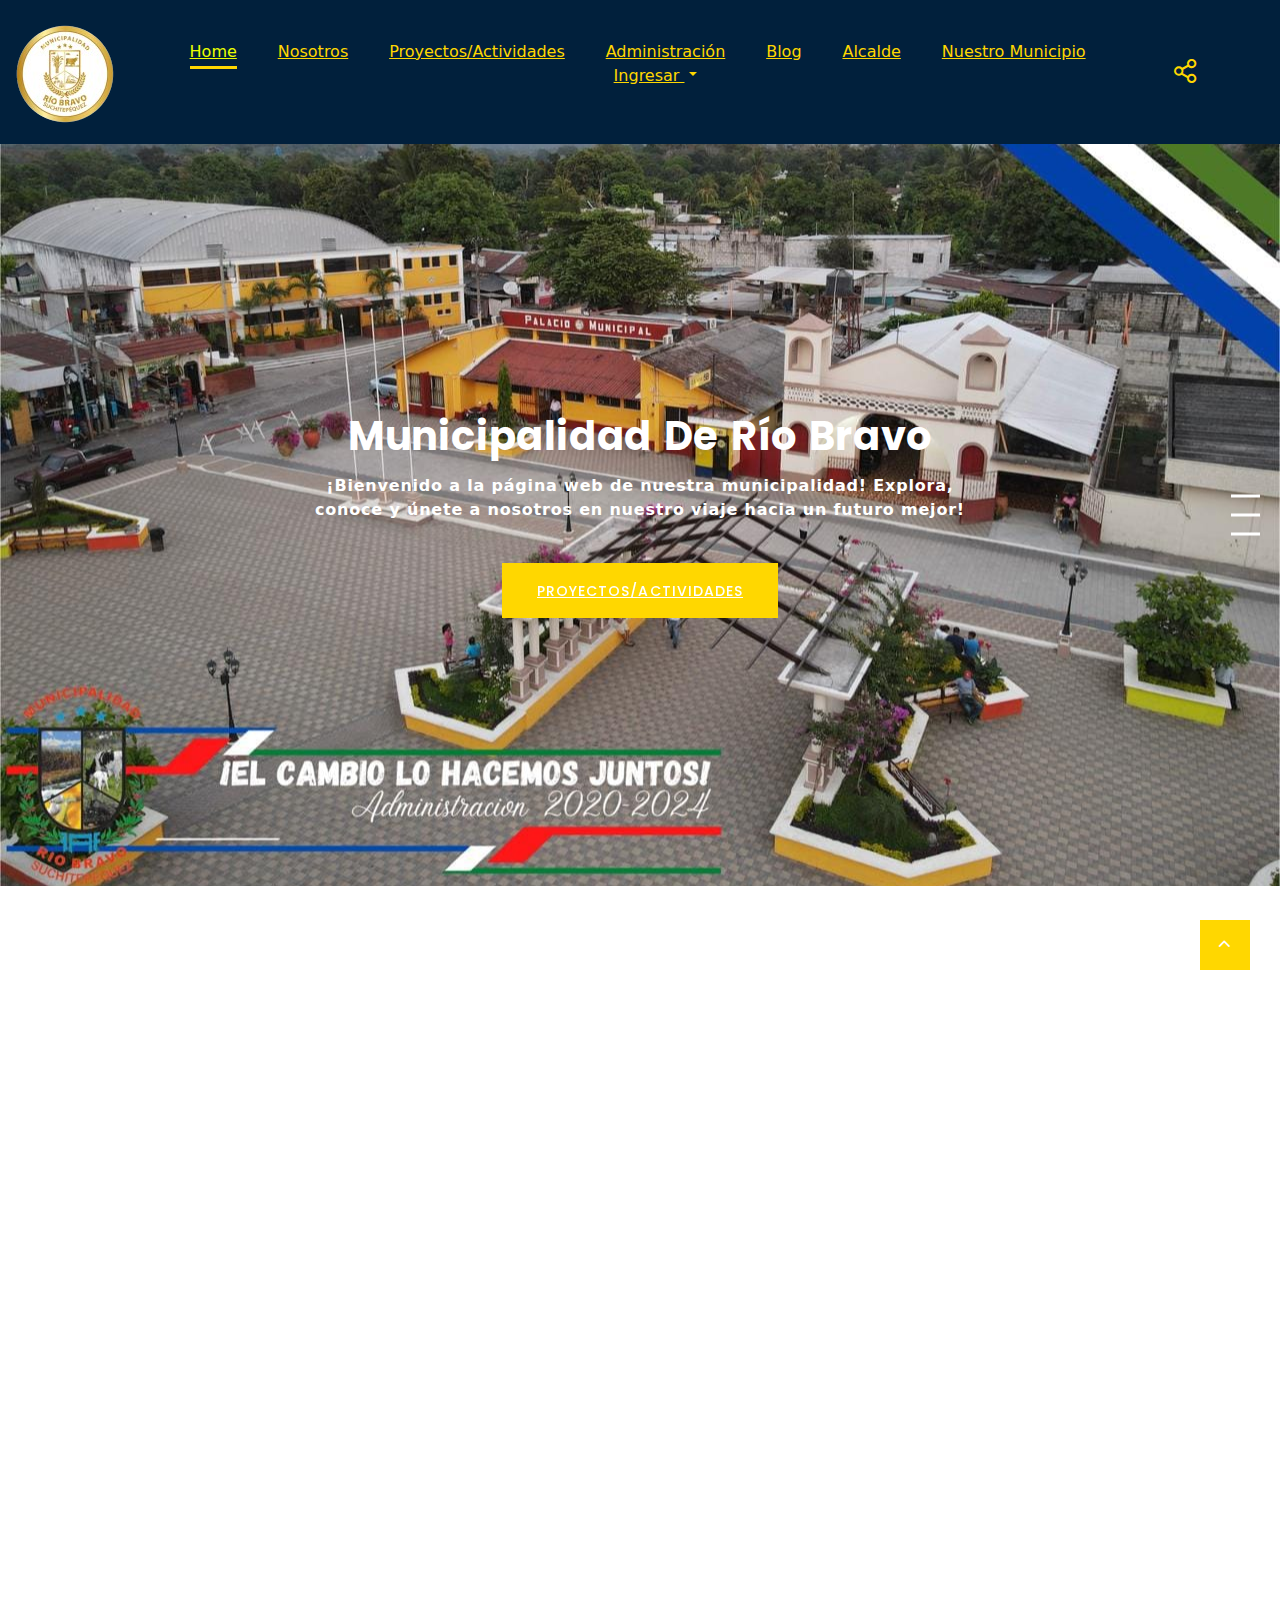
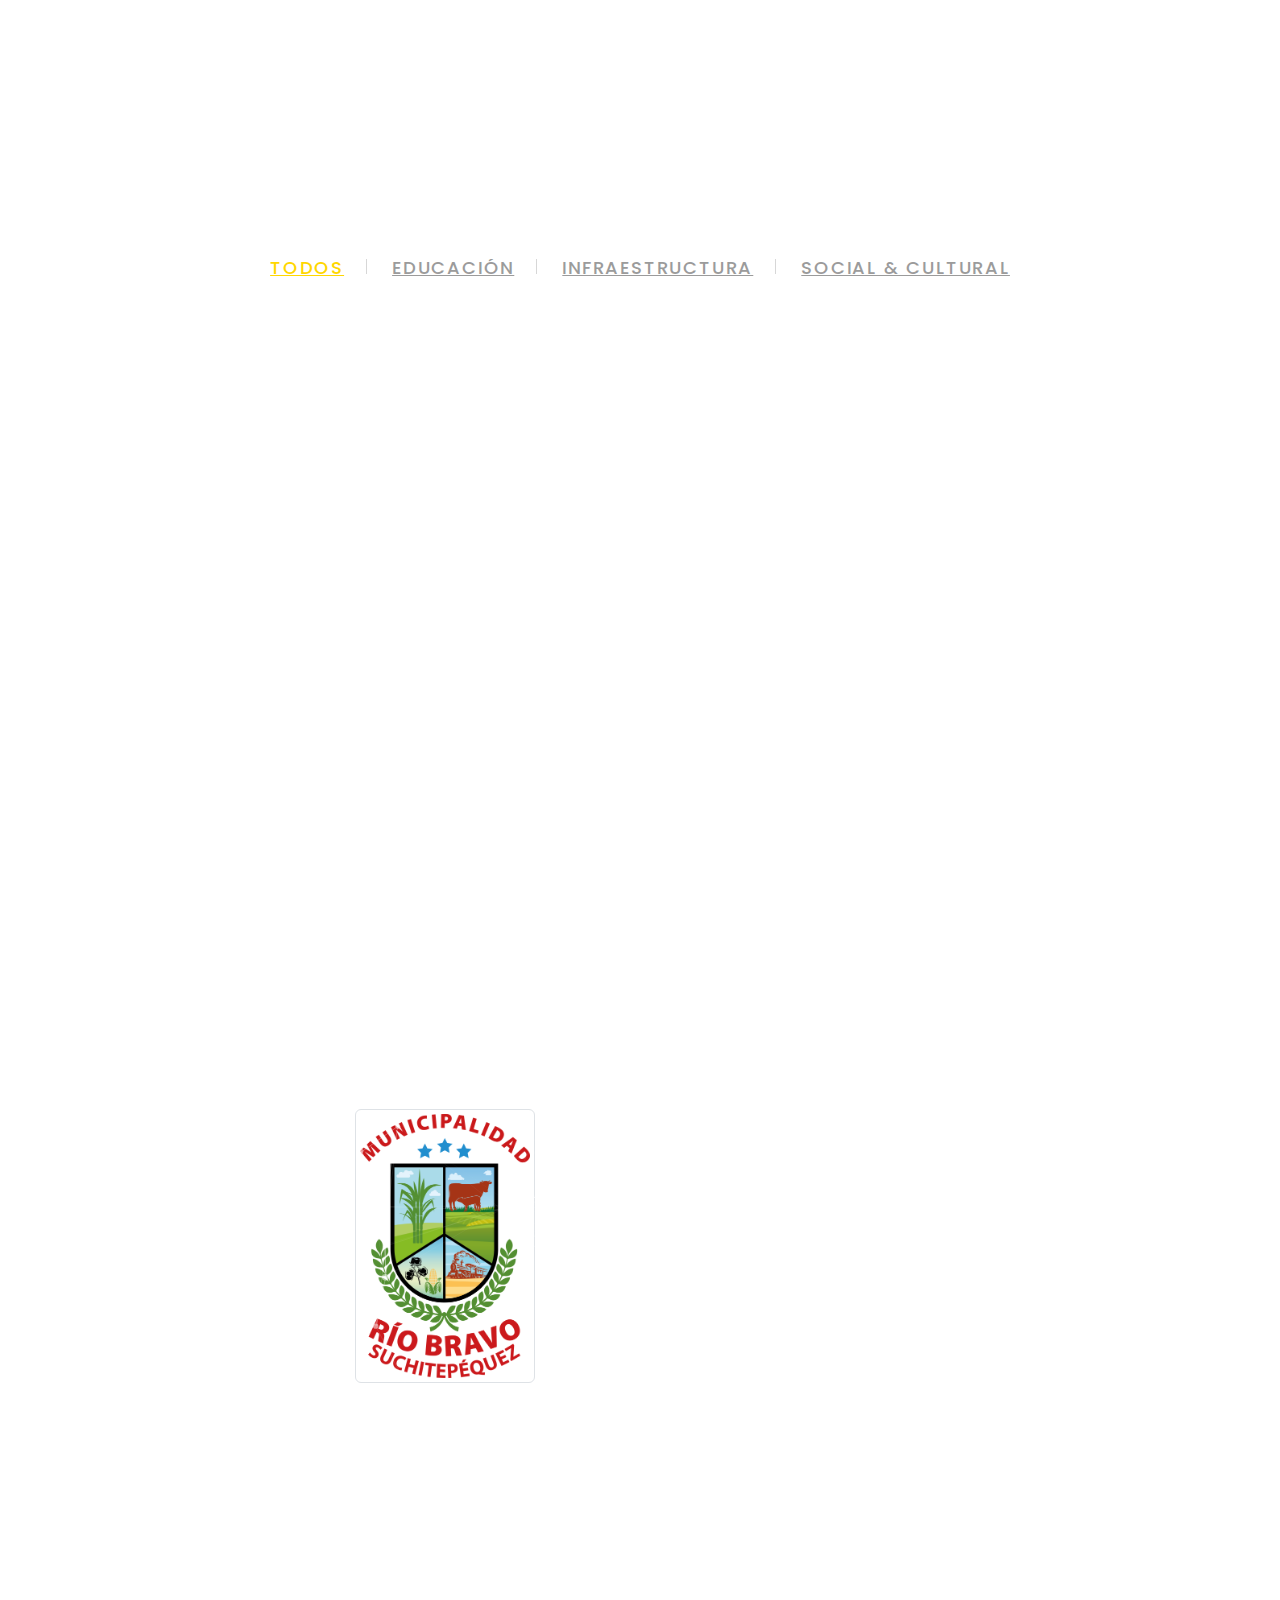
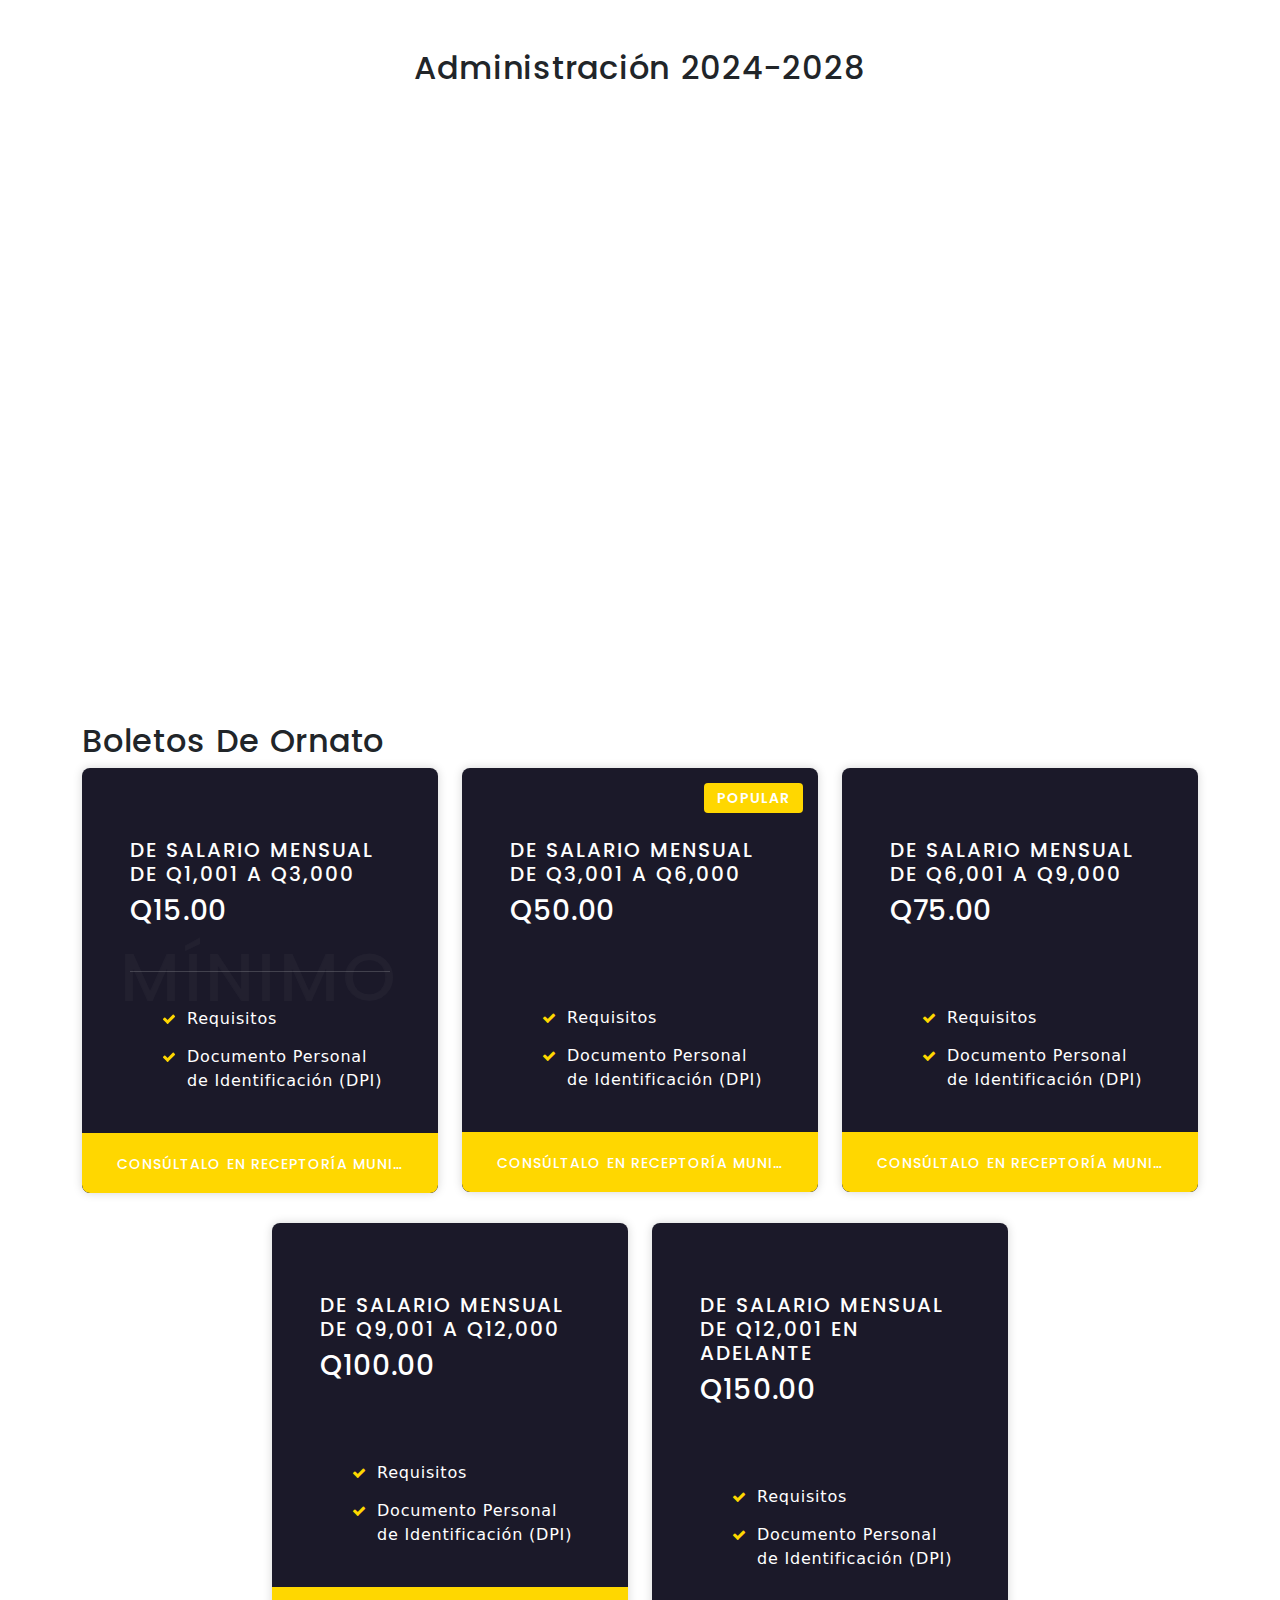
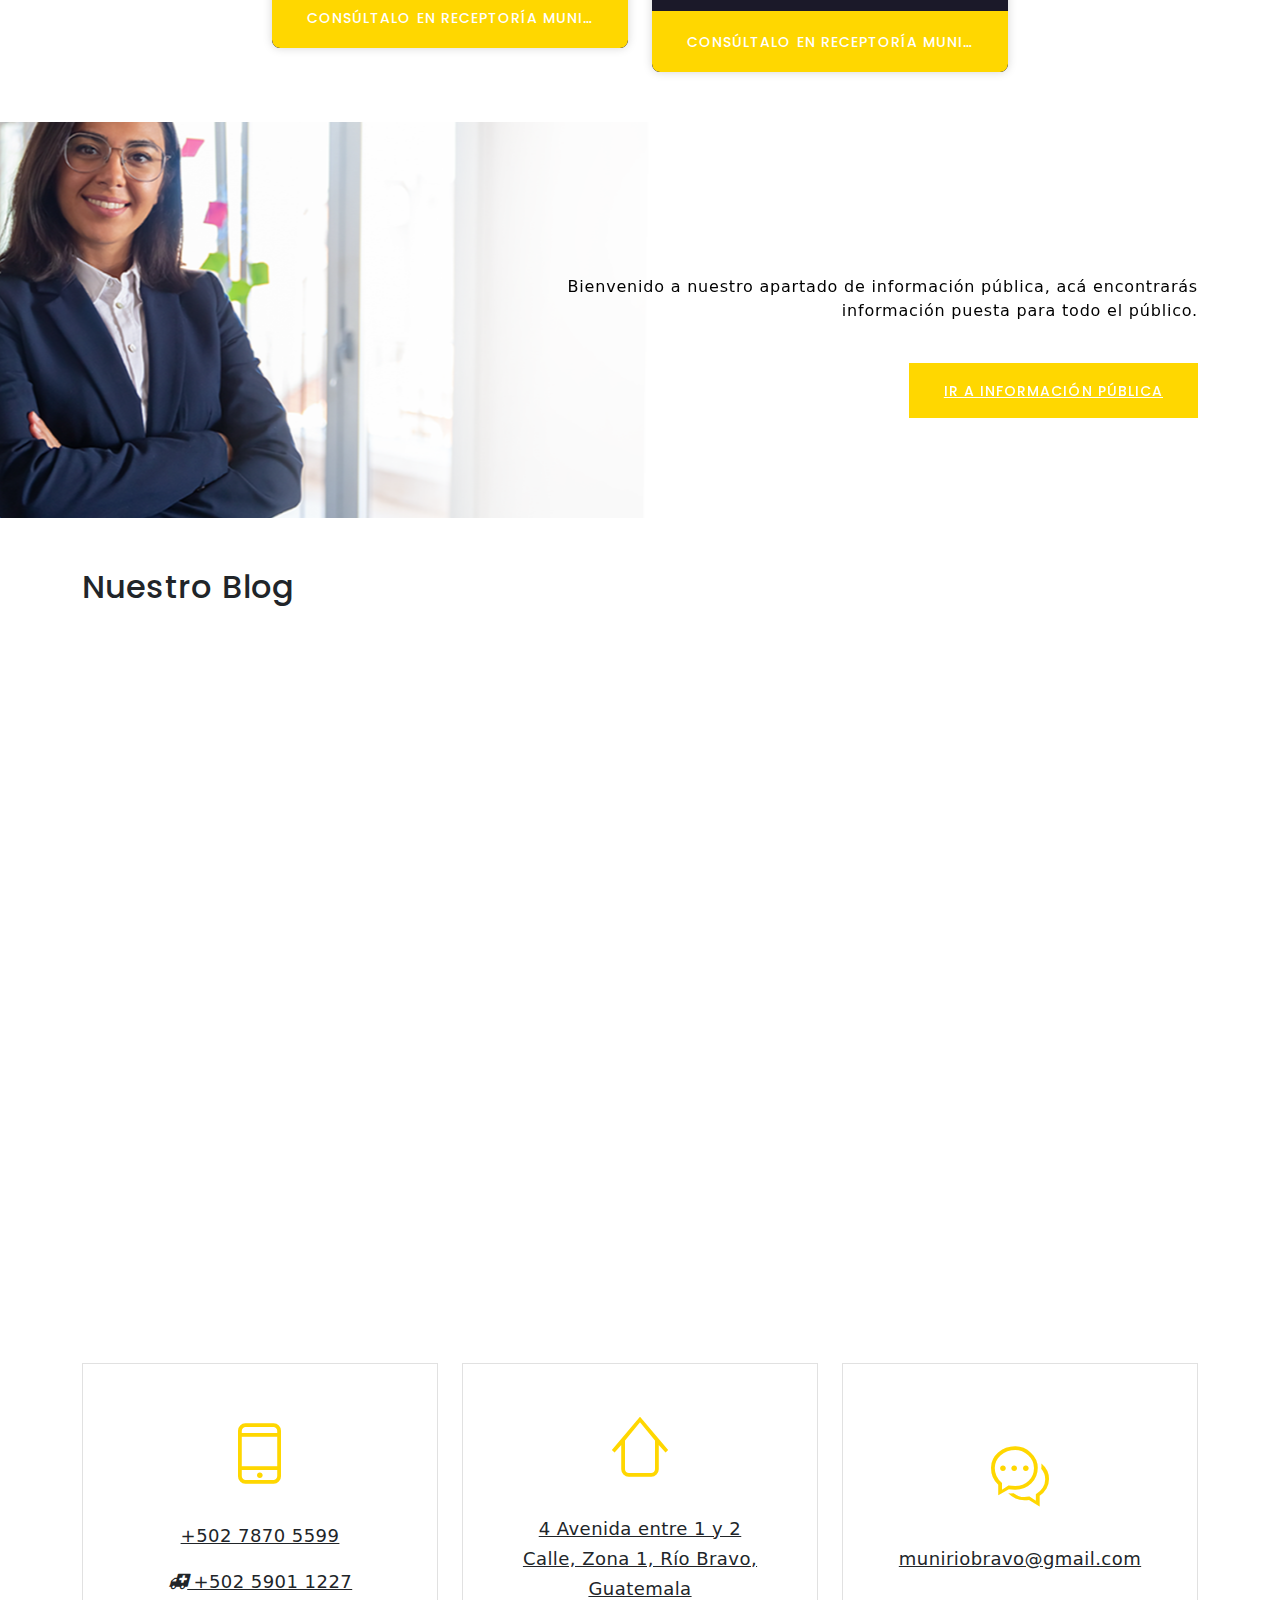
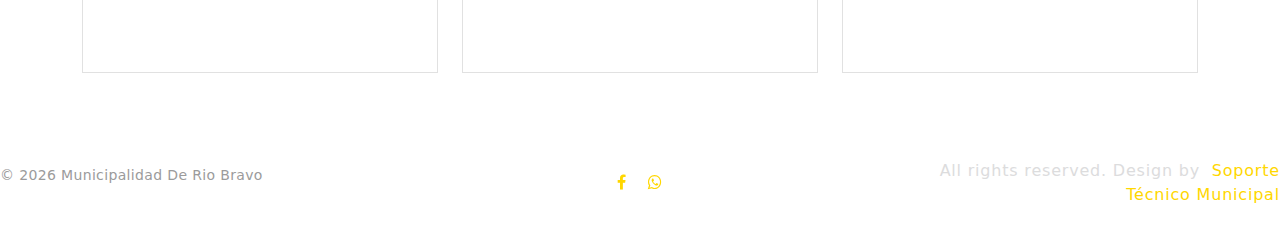
==== commit cfc8abd6: "Update index.html" ====
--- a/index.html
+++ b/index.html
@@ -16,6 +16,13 @@
     <link rel="stylesheet" href="css/bootstrap.css">
     <link rel="stylesheet" href="css/fonts.css">
     <link rel="stylesheet" href="css/style.css">
+    <!-- Bootstrap CSS -->
+<link href="https://stackpath.bootstrapcdn.com/bootstrap/5.1.3/css/bootstrap.min.css" rel="stylesheet">
+
+<!-- Bootstrap JS (incluye Popper.js) -->
+<script src="https://cdn.jsdelivr.net/npm/@popperjs/core@2.9.3/dist/umd/popper.min.js"></script>
+<script src="https://stackpath.bootstrapcdn.com/bootstrap/5.1.3/js/bootstrap.min.js"></script>
+
     <style>.ie-panel{display: none;background: #212121;padding: 10px 0;box-shadow: 3px 3px 5px 0 rgba(0,0,0,.3);clear: both;text-align:center;position: relative;z-index: 1;} html.ie-10 .ie-panel, html.lt-ie-10 .ie-panel {display: block;}</style>
   </head>
   <body>
@@ -57,6 +64,8 @@
                         <li class="rd-nav-item"><a class="rd-nav-link" href="#projects">Proyectos/Actividades</a></li>
                         <li class="rd-nav-item"><a class="rd-nav-link" href="#team">Administración</a></li>
                         <li class="rd-nav-item"><a class="rd-nav-link" href="#news">Blog</a></li>
+                        <li class="rd-nav-item"><a class="rd-nav-link" href="alcalde.html">Alcalde</a></li>
+                        <li class="rd-nav-item"><a class="rd-nav-link" href="municipio.html">Nuestro Municipio</a></li>
                         <li class="rd-nav-item">
                           <a class="rd-nav-link dropdown-toggle" href="#" role="button" data-bs-toggle="dropdown" aria-expanded="false">
                             Ingresar
@@ -615,7 +624,7 @@
                     <time datetime="2019-07-04"><span class="post-modern-time-month">30</span><span class="post-modern-time-number">07</span></time>
                   </div></a>
                 <h4 class="post-modern-title"><a href="#">Nuestra nueva ambulancia</a></h4>
-                <p class="post-modern-text" style="text-align: justify;">La Municipalidad de Río Bravo ha recibido una generosa donación de una ambulancia totalmente equipada por parte de la empresa INTROSA S.A. Agradecemos profundamente este valioso aporte, que mejorará nuestros servicios de emergencia y atención médica en la comunidad. ¡Gracias, INTROSA S.A., por su apoyo y compromiso con Río Bravo!</p>
+                <p class="post-modern-text">La Municipalidad de Río Bravo ha recibido una generosa donación de una ambulancia totalmente equipada por parte de la empresa INTROSA S.A. Agradecemos profundamente este valioso aporte, que mejorará nuestros servicios de emergencia y atención médica en la comunidad. ¡Gracias, INTROSA S.A., por su apoyo y compromiso con Río Bravo!</p>
               </article>
             </div>
             <div class="col-sm-6 col-lg-4 wow fadeInLeft" data-wow-delay=".1s">
@@ -625,18 +634,44 @@
                     <time datetime="2019-07-17"><span class="post-modern-time-month">07</span><span class="post-modern-time-number">06</span></time>
                   </div></a>
                 <h4 class="post-modern-title"><a href="#">Pagos POS</a></h4>
-                <p class="post-modern-text" style="text-align: justify;">La Municipalidad de Río Bravo se complace en anunciar que ahora contamos con sistemas de pago POS, permitiendo a los ciudadanos pagar sus servicios con tarjeta de crédito o débito. Esta nueva opción busca facilitar y agilizar los procesos de pago para todos. ¡Seguimos trabajando para mejorar nuestros servicios!</p>
+                <p class="post-modern-text">La Municipalidad de Río Bravo se complace en anunciar que ahora contamos con sistemas de pago POS, permitiendo a los ciudadanos pagar sus servicios con tarjeta de crédito o débito. Esta nueva opción busca facilitar y agilizar los procesos de pago para todos. ¡Seguimos trabajando para mejorar nuestros servicios!</p>
               </article>
             </div>
             <div class="col-sm-6 col-lg-4 wow fadeInLeft" data-wow-delay=".2s">
               <!-- Post Modern-->
-              <article class="post post-modern"><a class="post-modern-figure" href="#"><img src="images/independencia3.png" alt="" width="370" height="307"/>
+              <article class="post post-modern">
+                <a class="post-modern-figure" href="#" data-bs-toggle="modal" data-bs-target="#exampleModal">
+                  <img src="images/independencia3.png" alt="" width="370" height="307"/>
                   <div class="post-modern-time">
-                    <time datetime="2019-07-22"><span class="post-modern-time-month">15</span><span class="post-modern-time-number">09</span></time>
-                  </div></a>
-                <h4 class="post-modern-title"><a href="#">¡Se Acercan Nuestras Fiestas Patrias!</a></h4>
+                    <time datetime="2019-07-22">
+                      <span class="post-modern-time-month">15</span>
+                      <span class="post-modern-time-number">09</span>
+                    </time>
+                  </div>
+                </a>
+                <h4 class="post-modern-title">
+                  <a href="#" data-bs-toggle="modal" data-bs-target="#exampleModal">¡Se Acercan Nuestras Fiestas Patrias!</a>
+                </h4>
                 <p class="post-modern-text" style="text-align: justify;">La Municipalidad de Río Bravo se complace en anunciar que estamos a punto de celebrar nuestras Fiestas Patrias. Invitamos a toda la comunidad a unirse a las festividades y disfrutar de los eventos y actividades que hemos preparado. ¡Celebremos juntos con orgullo y alegría nuestras tradiciones y cultura!</p>
               </article>
+              <div class="modal fade" id="exampleModal" tabindex="-1" aria-labelledby="exampleModalLabel" aria-hidden="true">
+                <div class="modal-dialog">
+                  <div class="modal-content">
+                    <div class="modal-header">
+                      <h1 class="modal-title fs-5" id="exampleModalLabel">¡Se Acercan Nuestras Fiestas Patrias!</h1>
+                      <button type="button" class="btn-close" data-bs-dismiss="modal" aria-label="Close"></button>
+                    </div>
+                    <div class="modal-body">
+                      La Municipalidad de Río Bravo se complace en anunciar que estamos a punto de celebrar nuestras Fiestas Patrias. Invitamos a toda la comunidad a unirse a las festividades y disfrutar de los eventos y actividades que hemos preparado. ¡Celebremos juntos con orgullo y alegría nuestras tradiciones y cultura!
+                    </div>
+                    <div class="modal-footer">
+                      <button type="button" class="btn btn-secondary" data-bs-dismiss="modal">Close</button>
+                      <button type="button" class="btn btn-primary">Save changes</button>
+                    </div>
+                  </div>
+                </div>
+              </div>
+              
             </div>
           </div>
         </div>
--- a/css/style.css
+++ b/css/style.css
@@ -237,12 +237,7 @@
 .brand .brand-logo-dark {
 	display: block;
 }
-@media (max-width: 576px) {
-	.img_muni {
-	  margin-top: -25px !important; /* Adjust the value as needed */
-	  margin-bottom: 25px !important;
-	}
-  }
+
 /*
 *
 * Links
@@ -2343,6 +2338,13 @@
 		transform: translate3d(22px, -22px, 0);
 	}
 }
+
+@media (max-width: 576px) {
+	.img_muni {
+	  margin-top: -25px !important; /* Adjust the value as needed */
+	  margin-bottom: 25px !important;
+	}
+  }
 
 /*
 *
@@ -6237,13 +6239,11 @@
 	background-repeat: no-repeat;
 	background-position: 50% 0;
 }
-
 @media (max-width: 768px) {
     .infopublic {
       color: white !important;
     }
   }
-
 * + .quote-jean {
 	margin-top: 16px;
 }
@@ -9970,7 +9970,7 @@
 
 @media (min-width: 992px) {
 	.desktop .team-classic:hover .team-classic-figure img {
-		filter: grayscale(0);
+		filter: grayscale(0) !important;
 	}
 	.desktop .team-classic:hover .team-classic-caption {
 		margin-left: 0;
@@ -14681,7 +14681,7 @@
 }
 
 .rd-navbar-classic.rd-navbar-static .rd-nav-item.focus .rd-nav-link, .rd-navbar-classic.rd-navbar-static .rd-nav-item.opened .rd-nav-link, .rd-navbar-classic.rd-navbar-static .rd-nav-item.active .rd-nav-link {
-	color: #151515;
+	color: #ecff00;
 	background: transparent;
 }
 
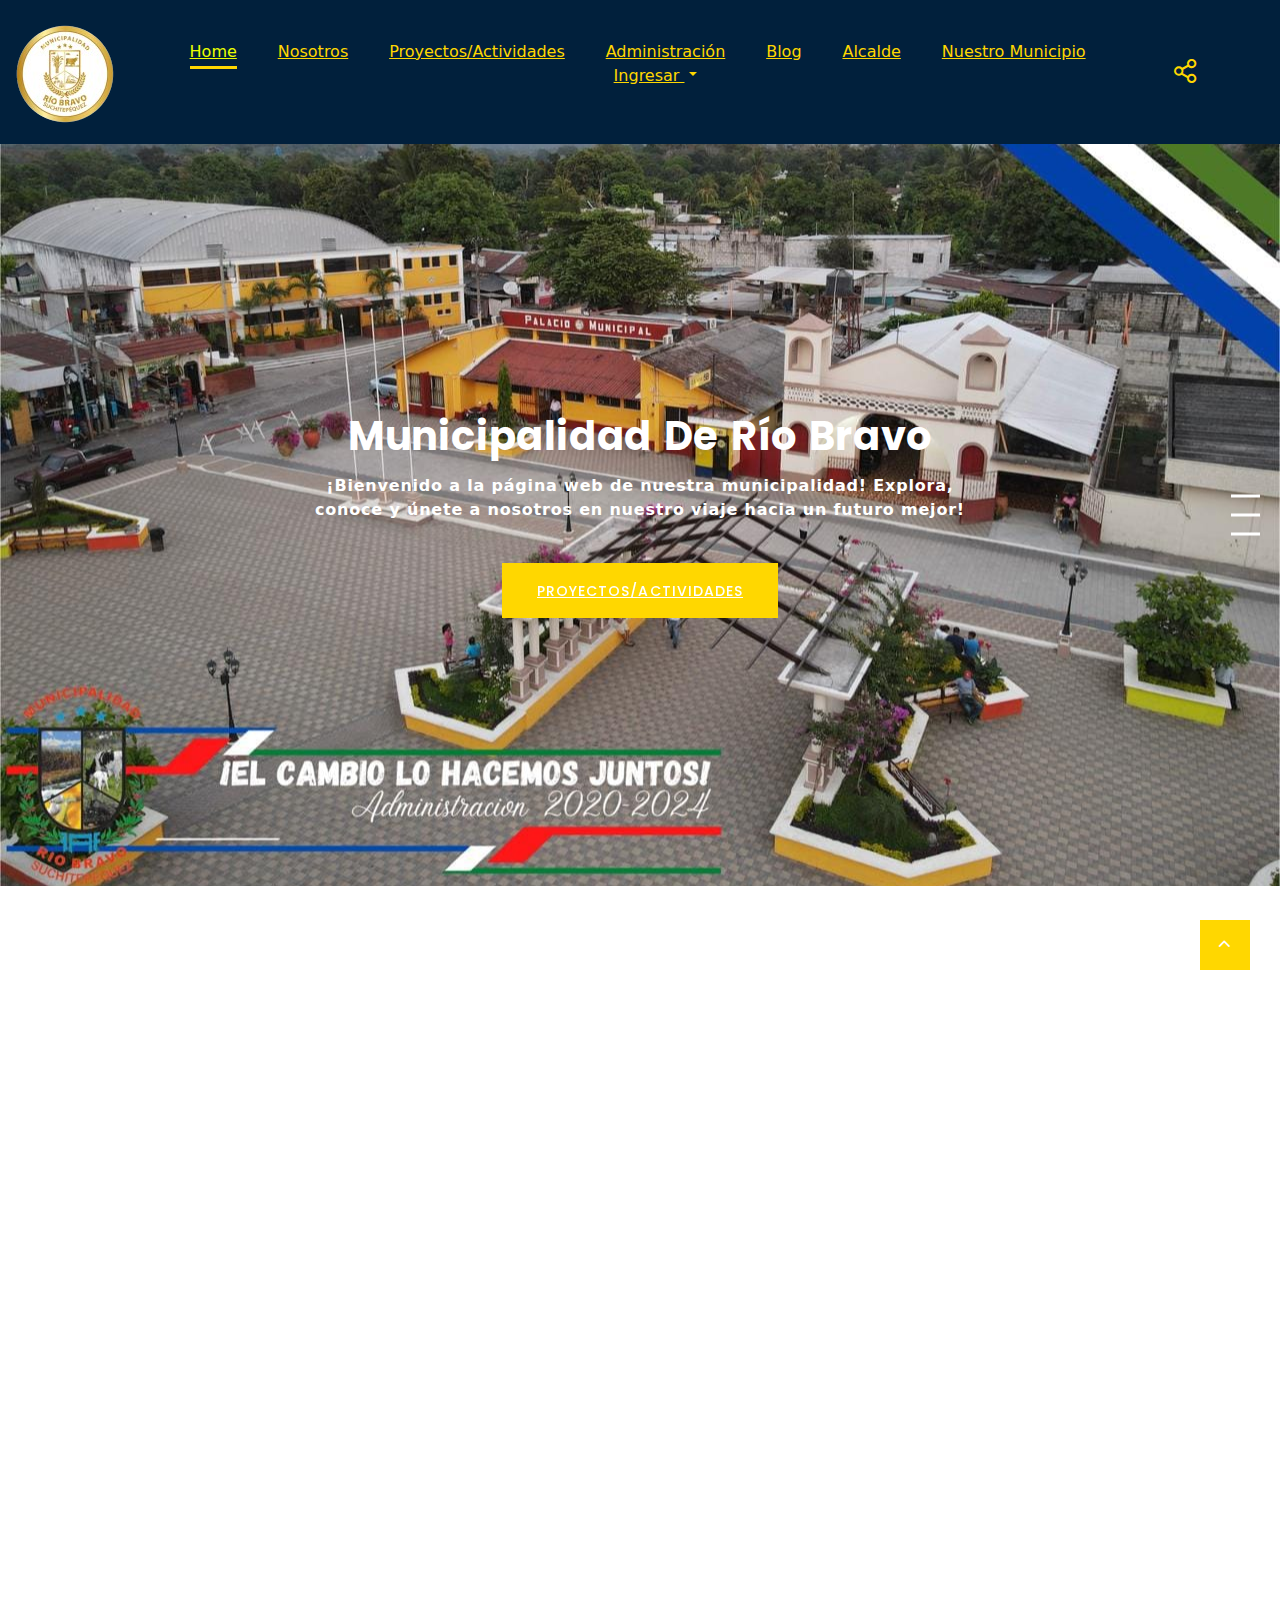
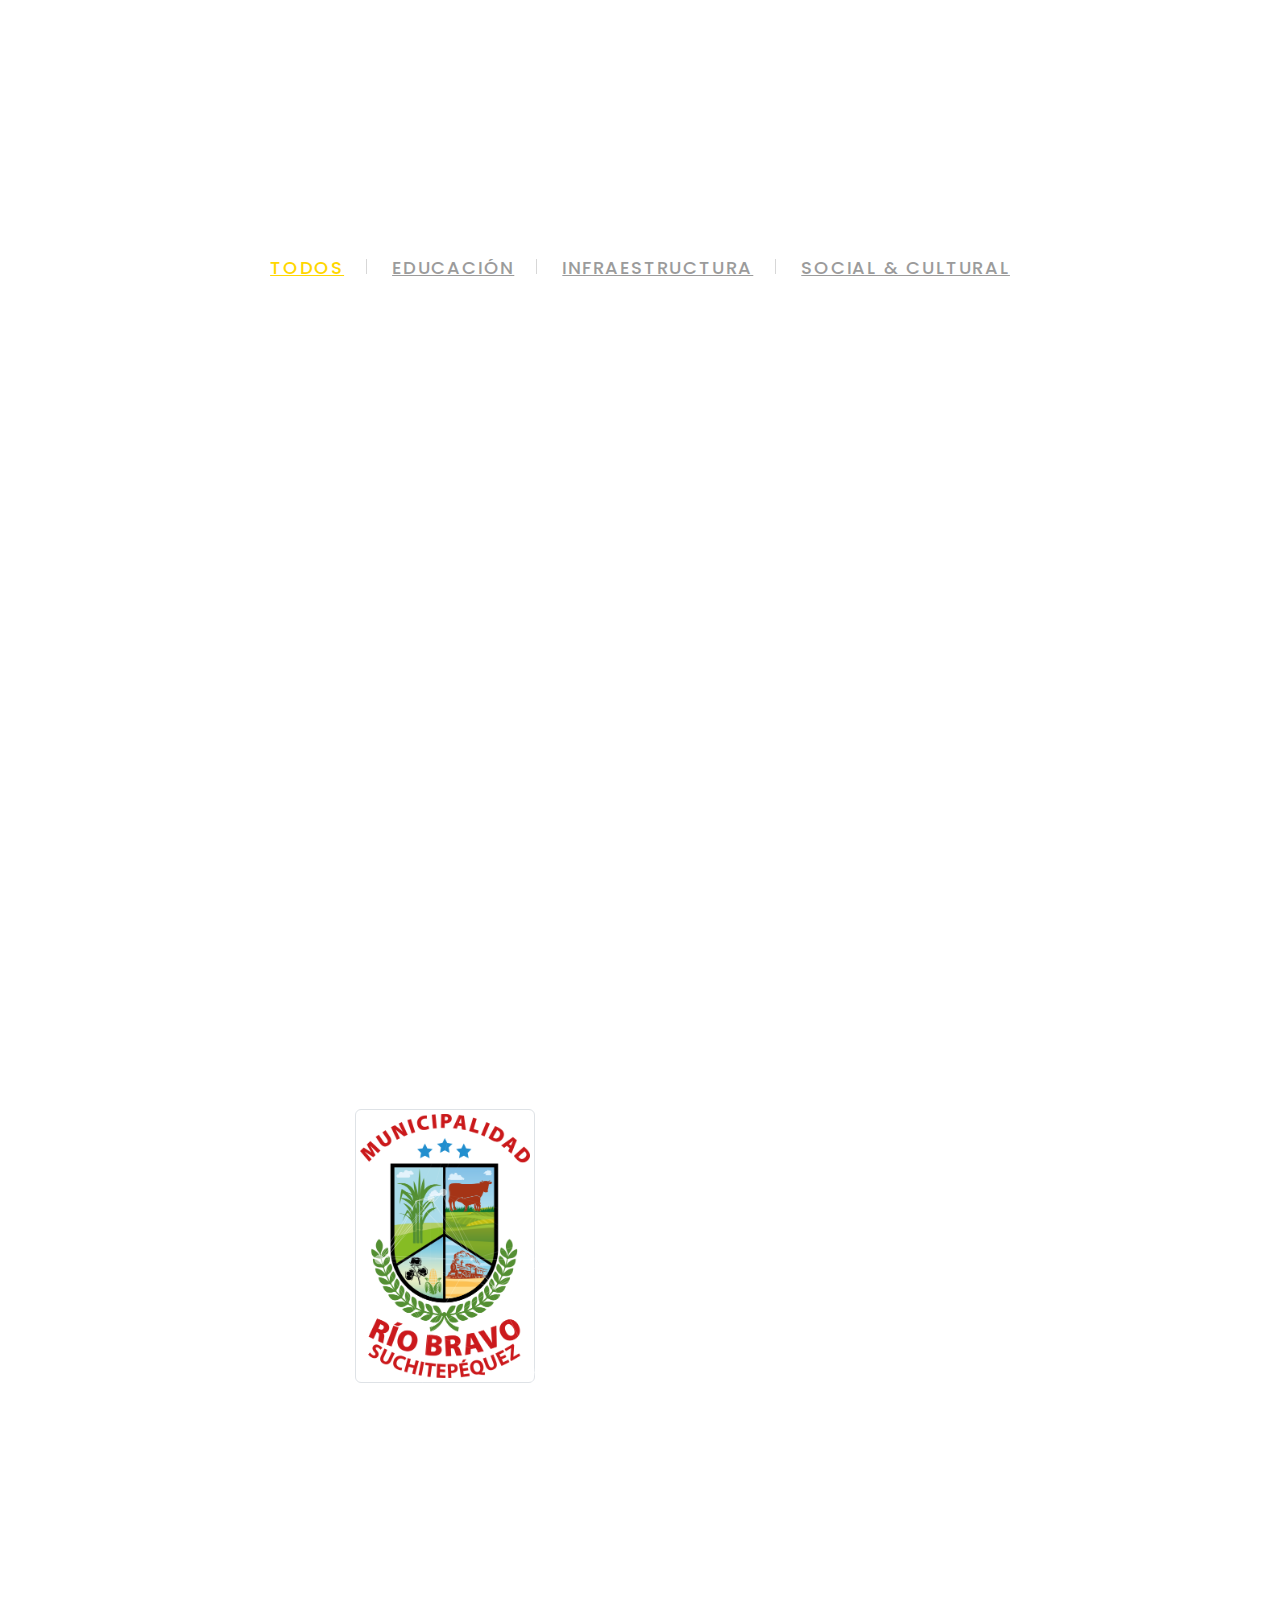
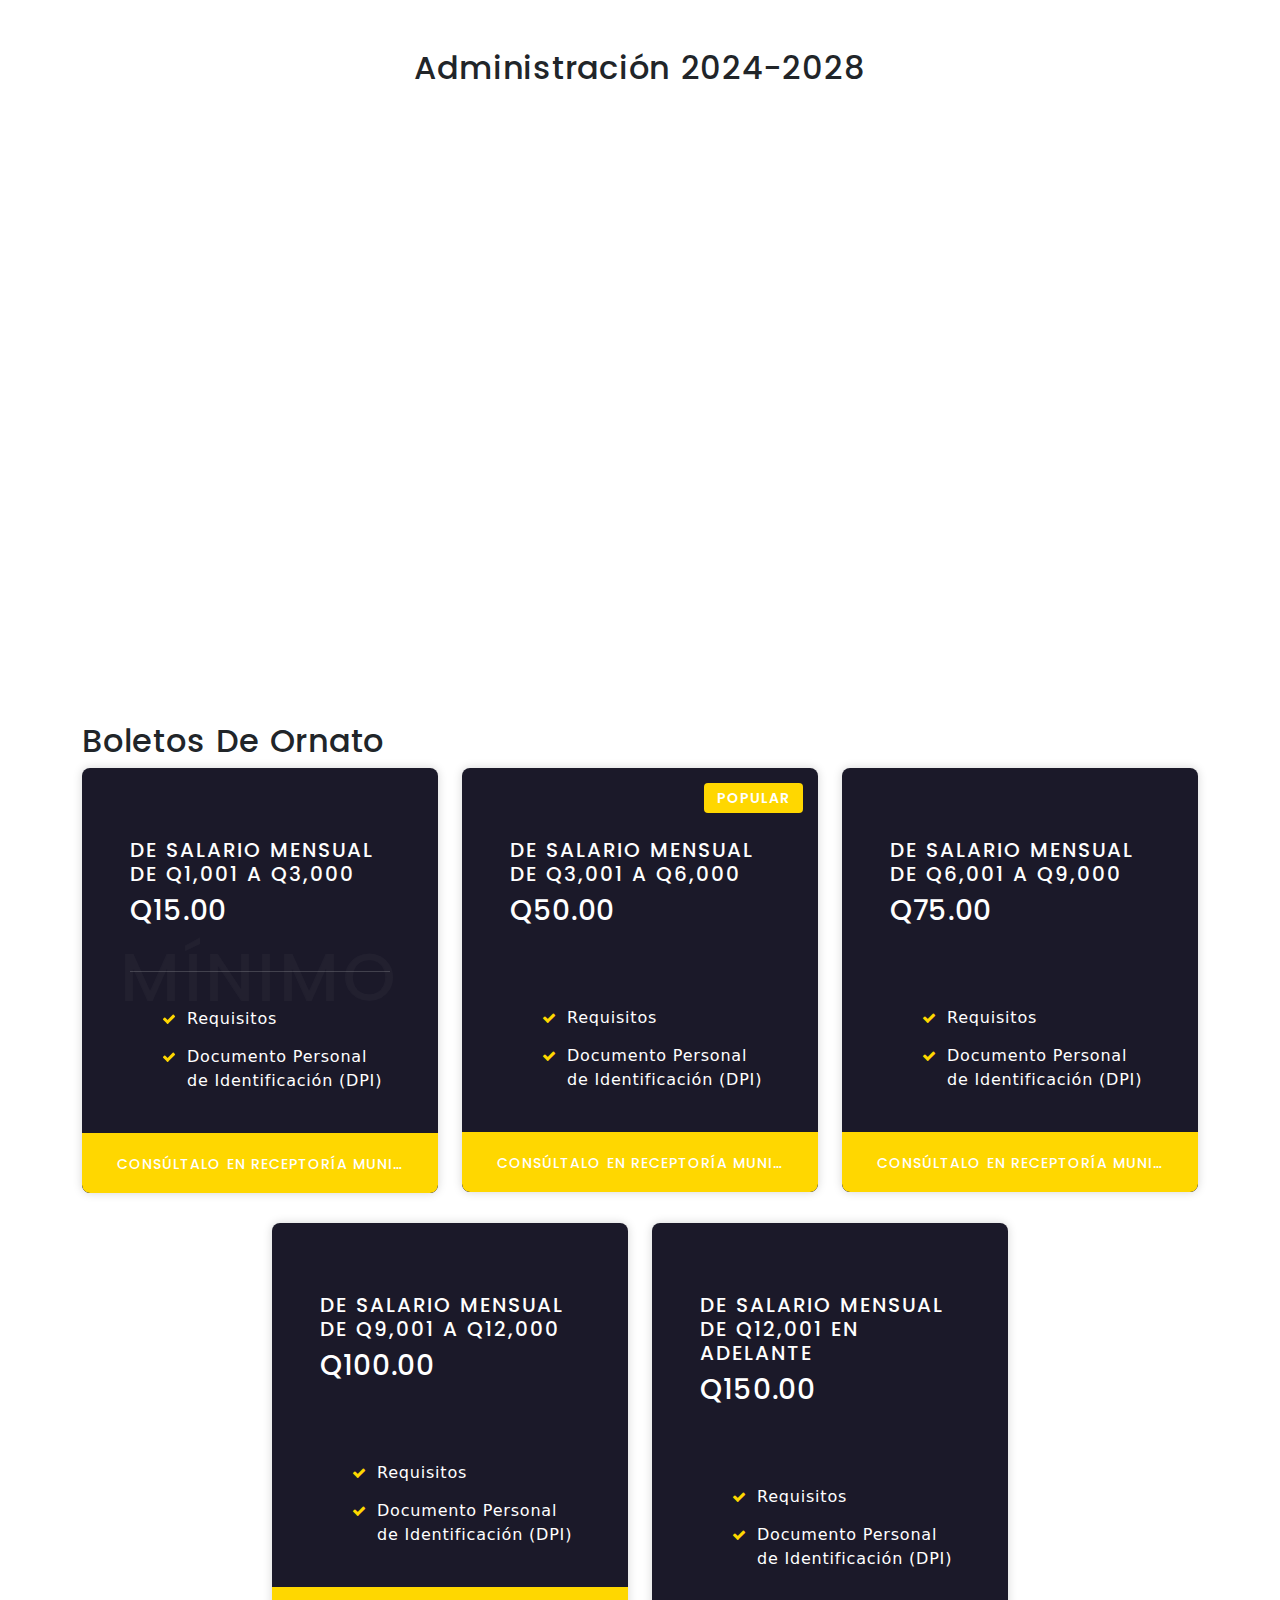
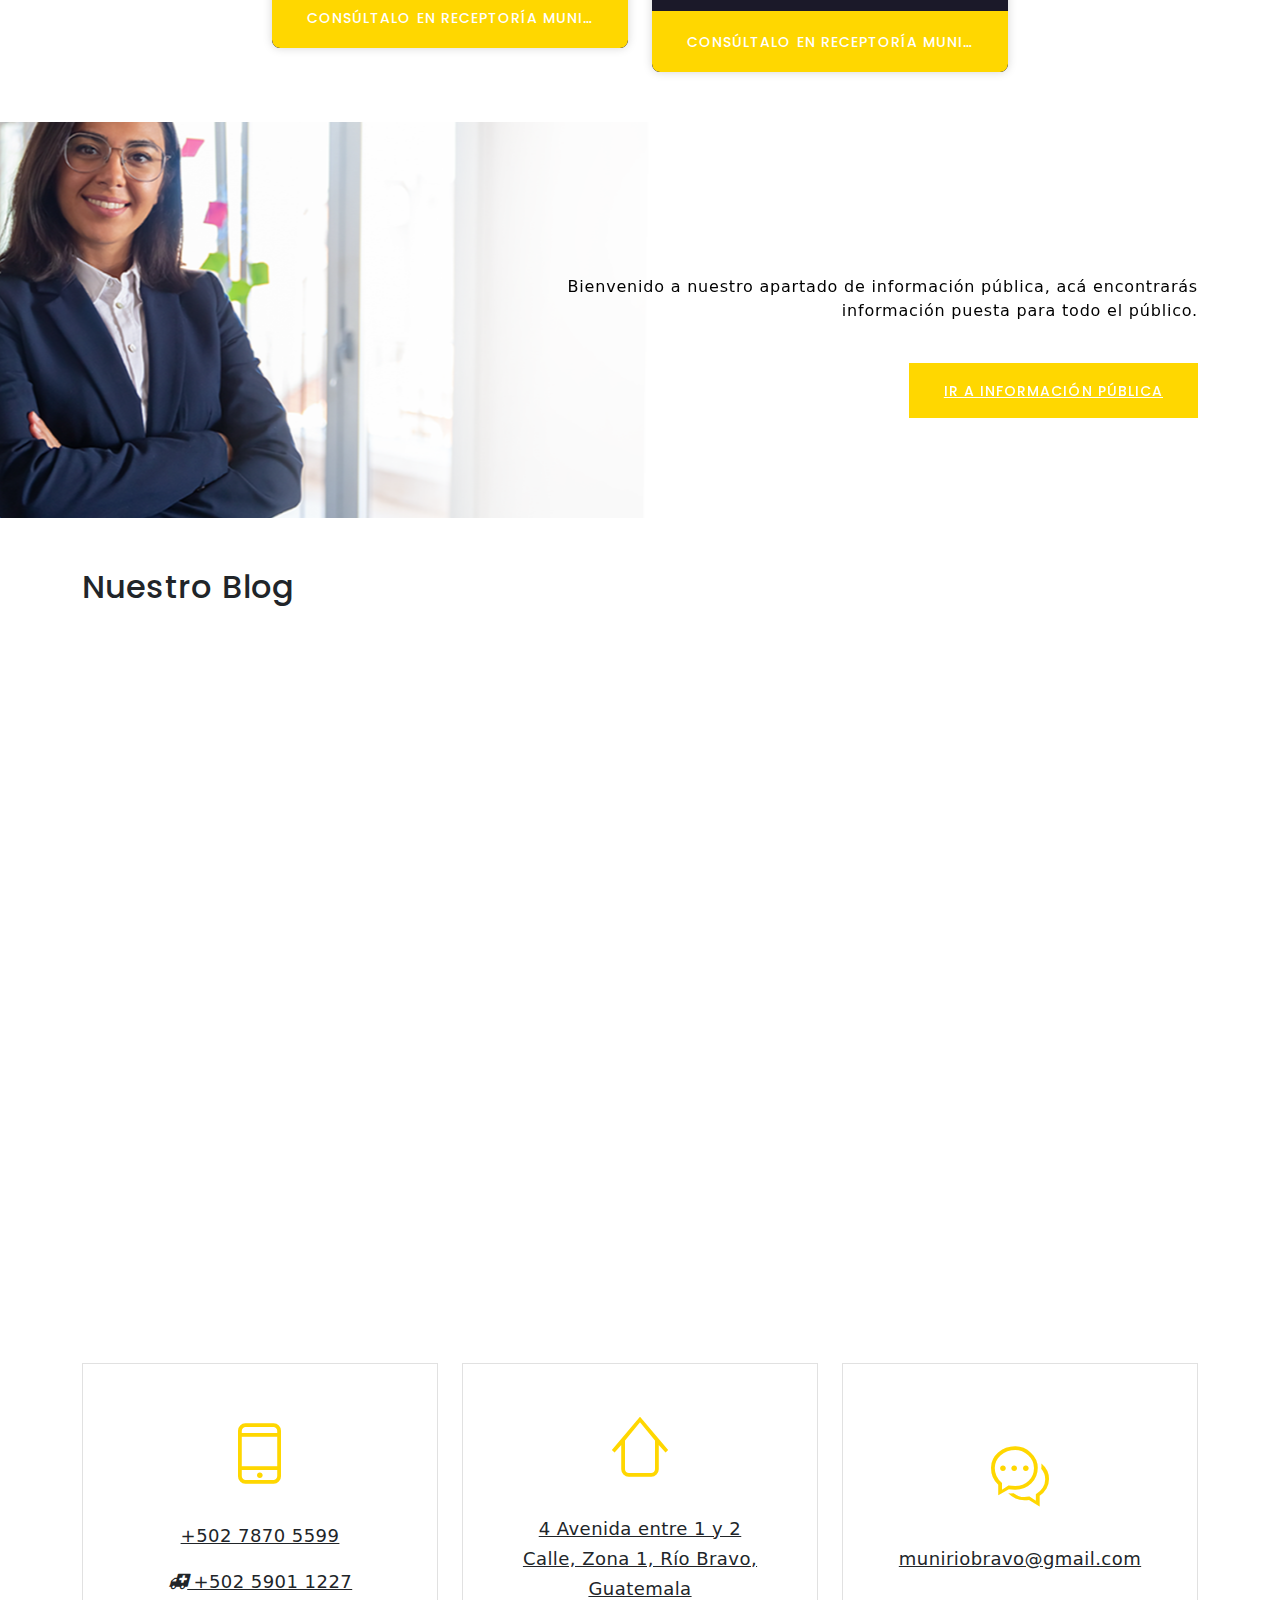
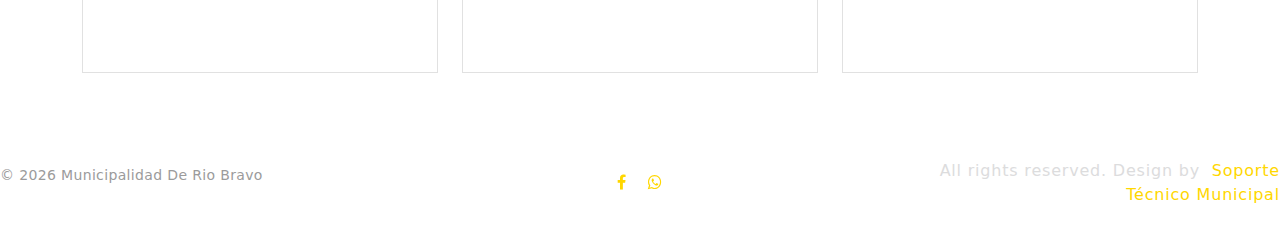
==== commit 5f1e73a1: "Update index.html" ====
--- a/index.html
+++ b/index.html
@@ -852,6 +852,5 @@
     <!-- Javascript-->
     <script src="js/core.min.js"></script>
     <script src="js/script.js"></script>
-    <!-- coded by Himic-->
   </body>
 </html>
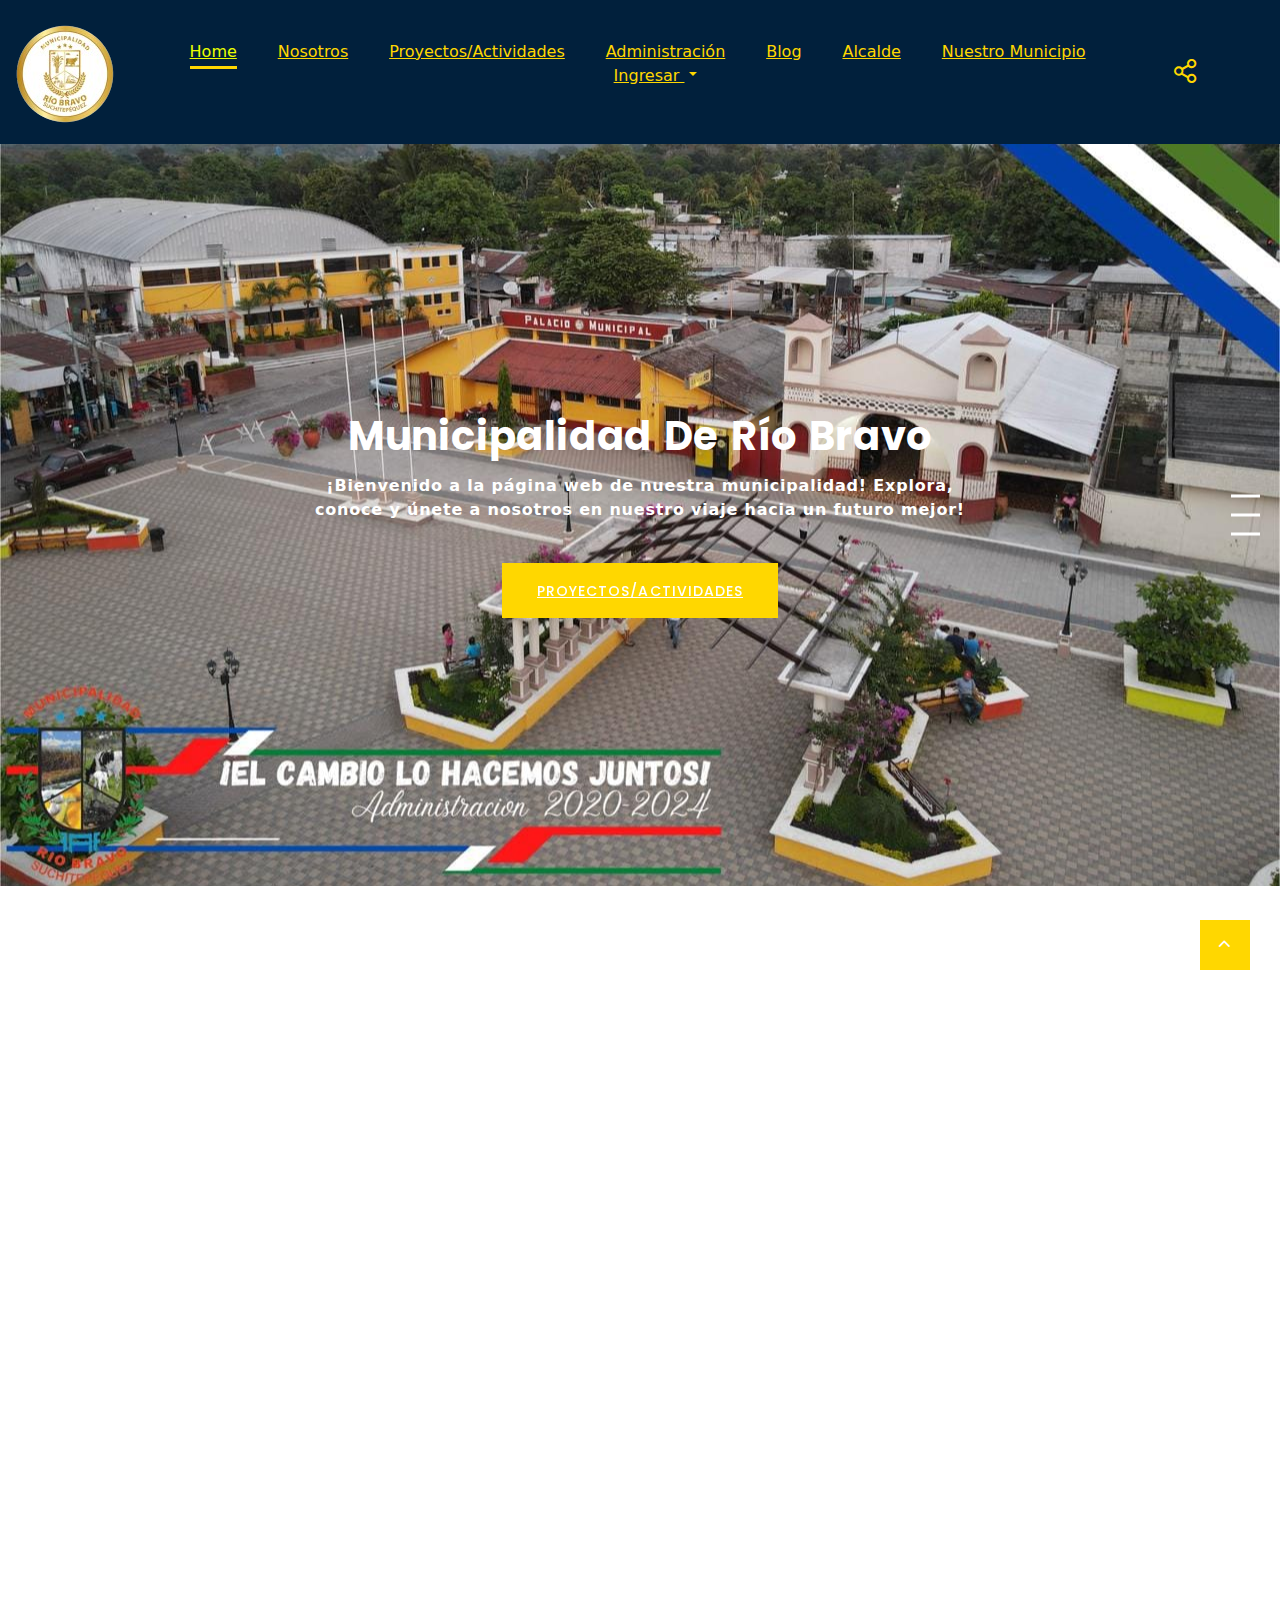
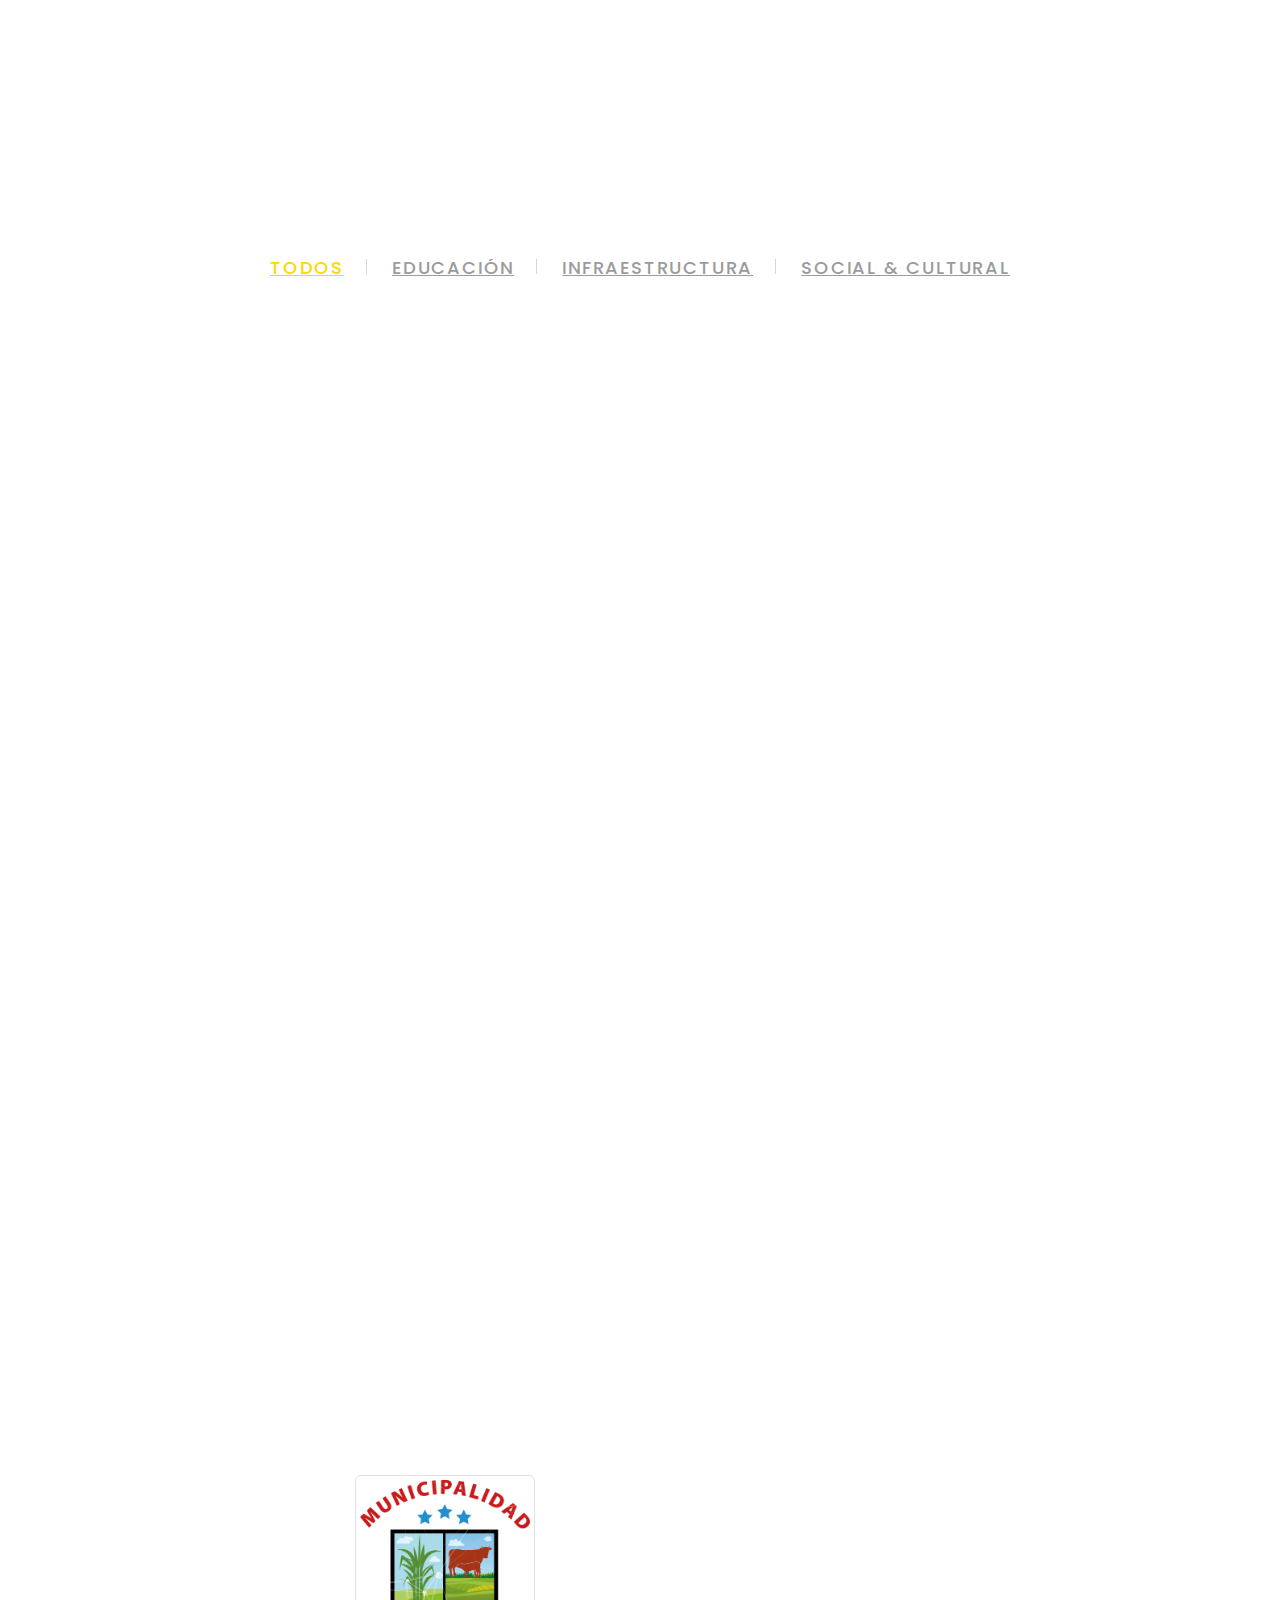
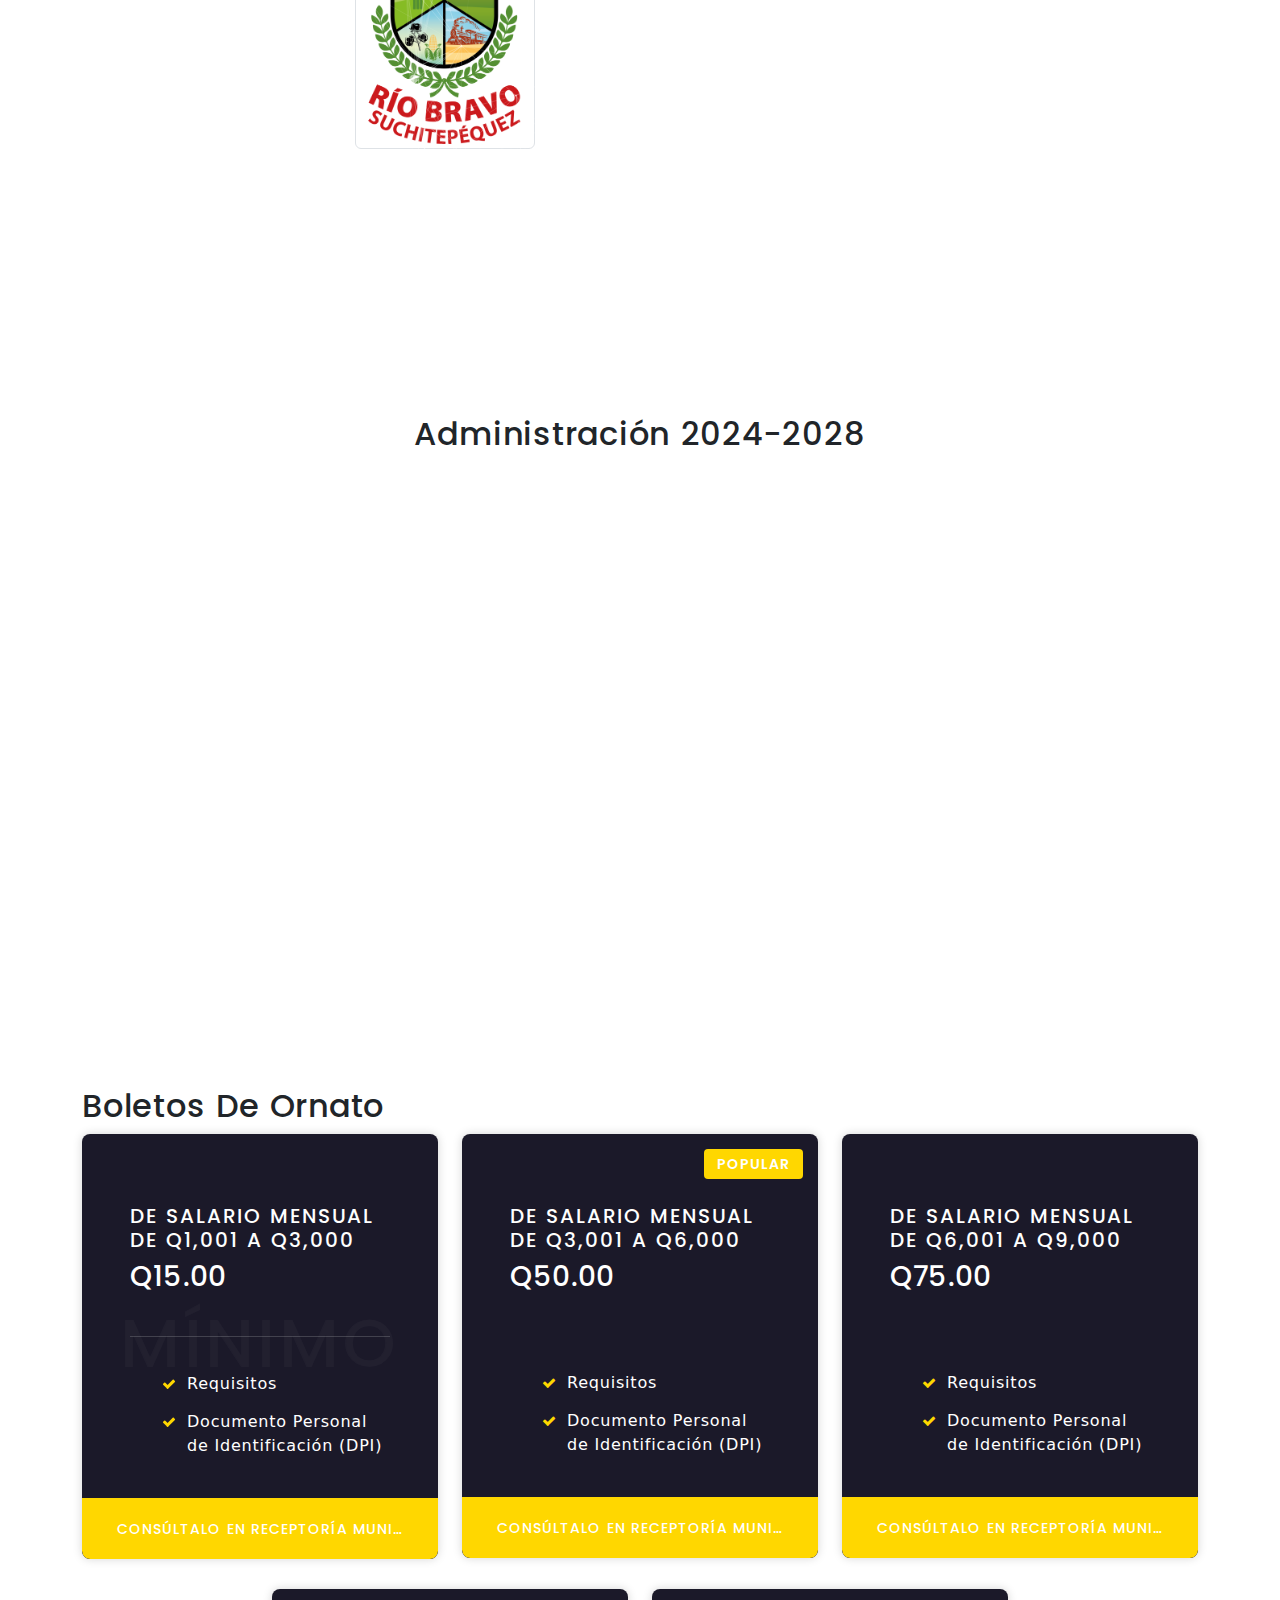
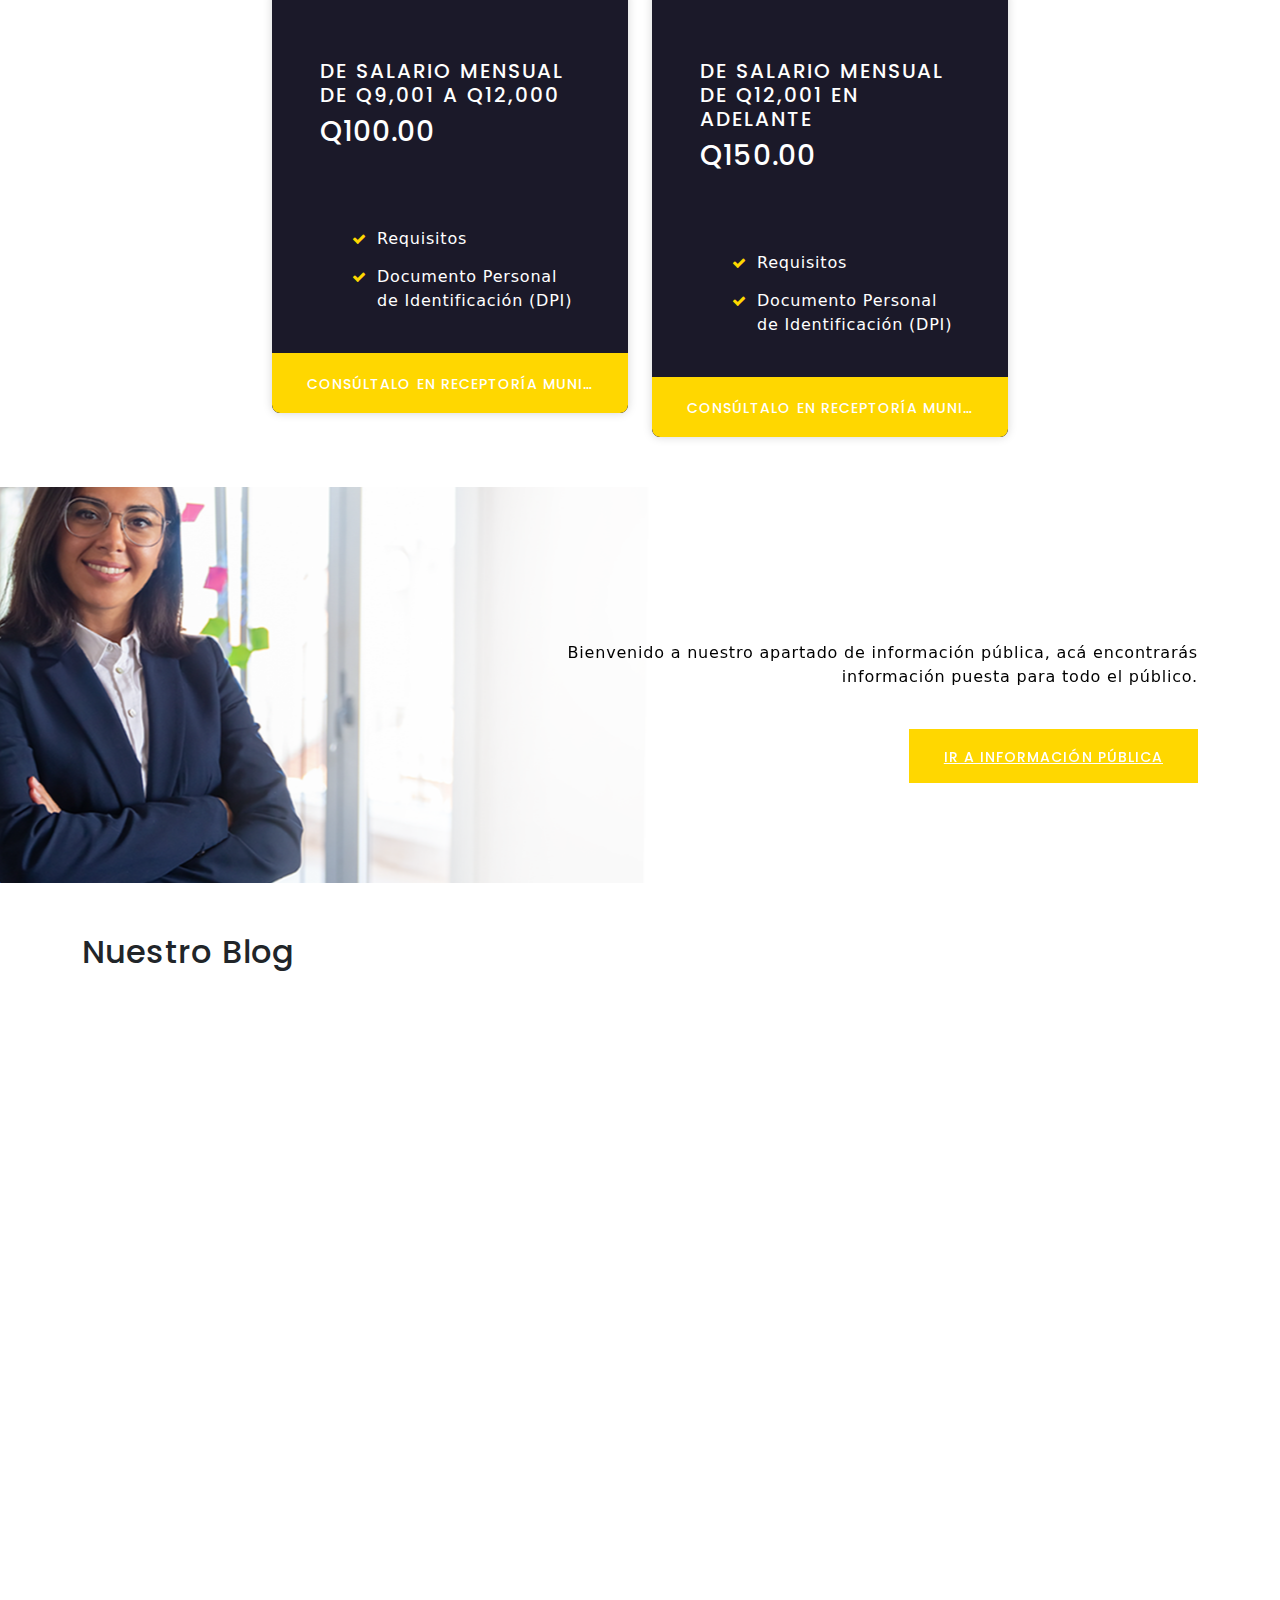
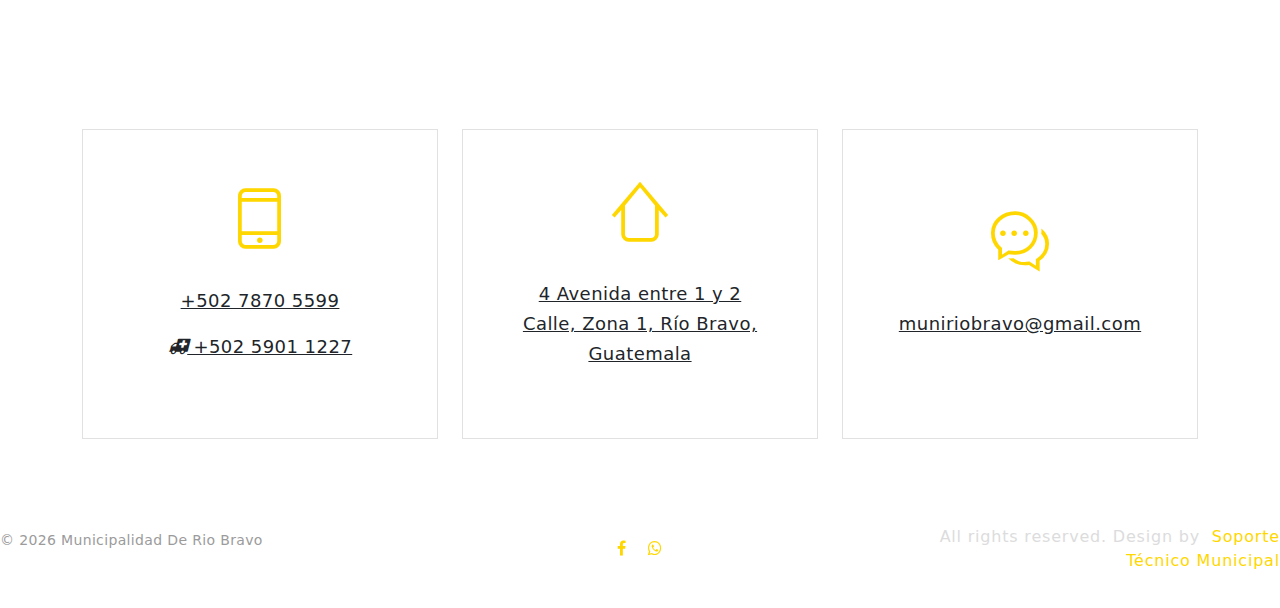
==== commit fd6ece87: "Update index.html" ====
--- a/index.html
+++ b/index.html
@@ -258,6 +258,19 @@
                 </div>
               </article>
             </div>
+
+            <div class="col-sm-6 col-lg-4 col-xxl-3 isotope-item wow fadeInRight" data-filter="Type 2" data-wow-delay=".2s">
+              <article class="thumbnail thumbnail-classic thumbnail-md">
+                <div class="thumbnail-classic-figure"><img src="images/drenajenaranjales.png" alt="" width="420" height="350"/>
+                </div>
+                <div class="thumbnail-classic-caption">
+                  <div class="thumbnail-classic-title-wrap"><a class="icon fl-bigmug-line-zoom60" href="images/drenaje_sanitario_naranjales1.jpg" data-lightgallery="item"><img src="images/mejoramiento_callesantotomas2.png" alt="" width="420" height="350"/></a>
+                    <h5 class="thumbnail-classic-title"><a href="#">Alcantarillado Sanitario de Colonia Los Naranjales.</a></h5>
+                  </div>
+                  <p class="thumbnail-classic-text">Nos complace informarles que ¡Seguimos Avanzando! Con el desarrollo de nuestro bello municipio de Río Bravo, ahora con el acto simbólico de inicio del Proyecto de Alcantarillado Sanitario de Colonia Los Naranjales.</p>
+                </div>
+              </article>
+            </div>
 <!--            <div class="col-sm-6 col-lg-4 col-xxl-3 isotope-item wow fadeInLeft" data-filter="Type 1" data-wow-delay=".1s">
 Thumbnail Classic
               <article class="thumbnail thumbnail-classic thumbnail-md">
--- a/css/style.css
+++ b/css/style.css
@@ -9904,7 +9904,7 @@
 
 .team-classic-figure img {
 	width: 100%;
-	filter: grayscale(100%);
+	filter: grayscale(0);
 	transition: all .3s ease;
 }
 
@@ -9968,6 +9968,11 @@
 	}
 }
 
+@media (min-width: 992px) {
+	.team-classic-figure img {
+		filter: grayscale(100%);
+	}
+}
 @media (min-width: 992px) {
 	.desktop .team-classic:hover .team-classic-figure img {
 		filter: grayscale(0) !important;
